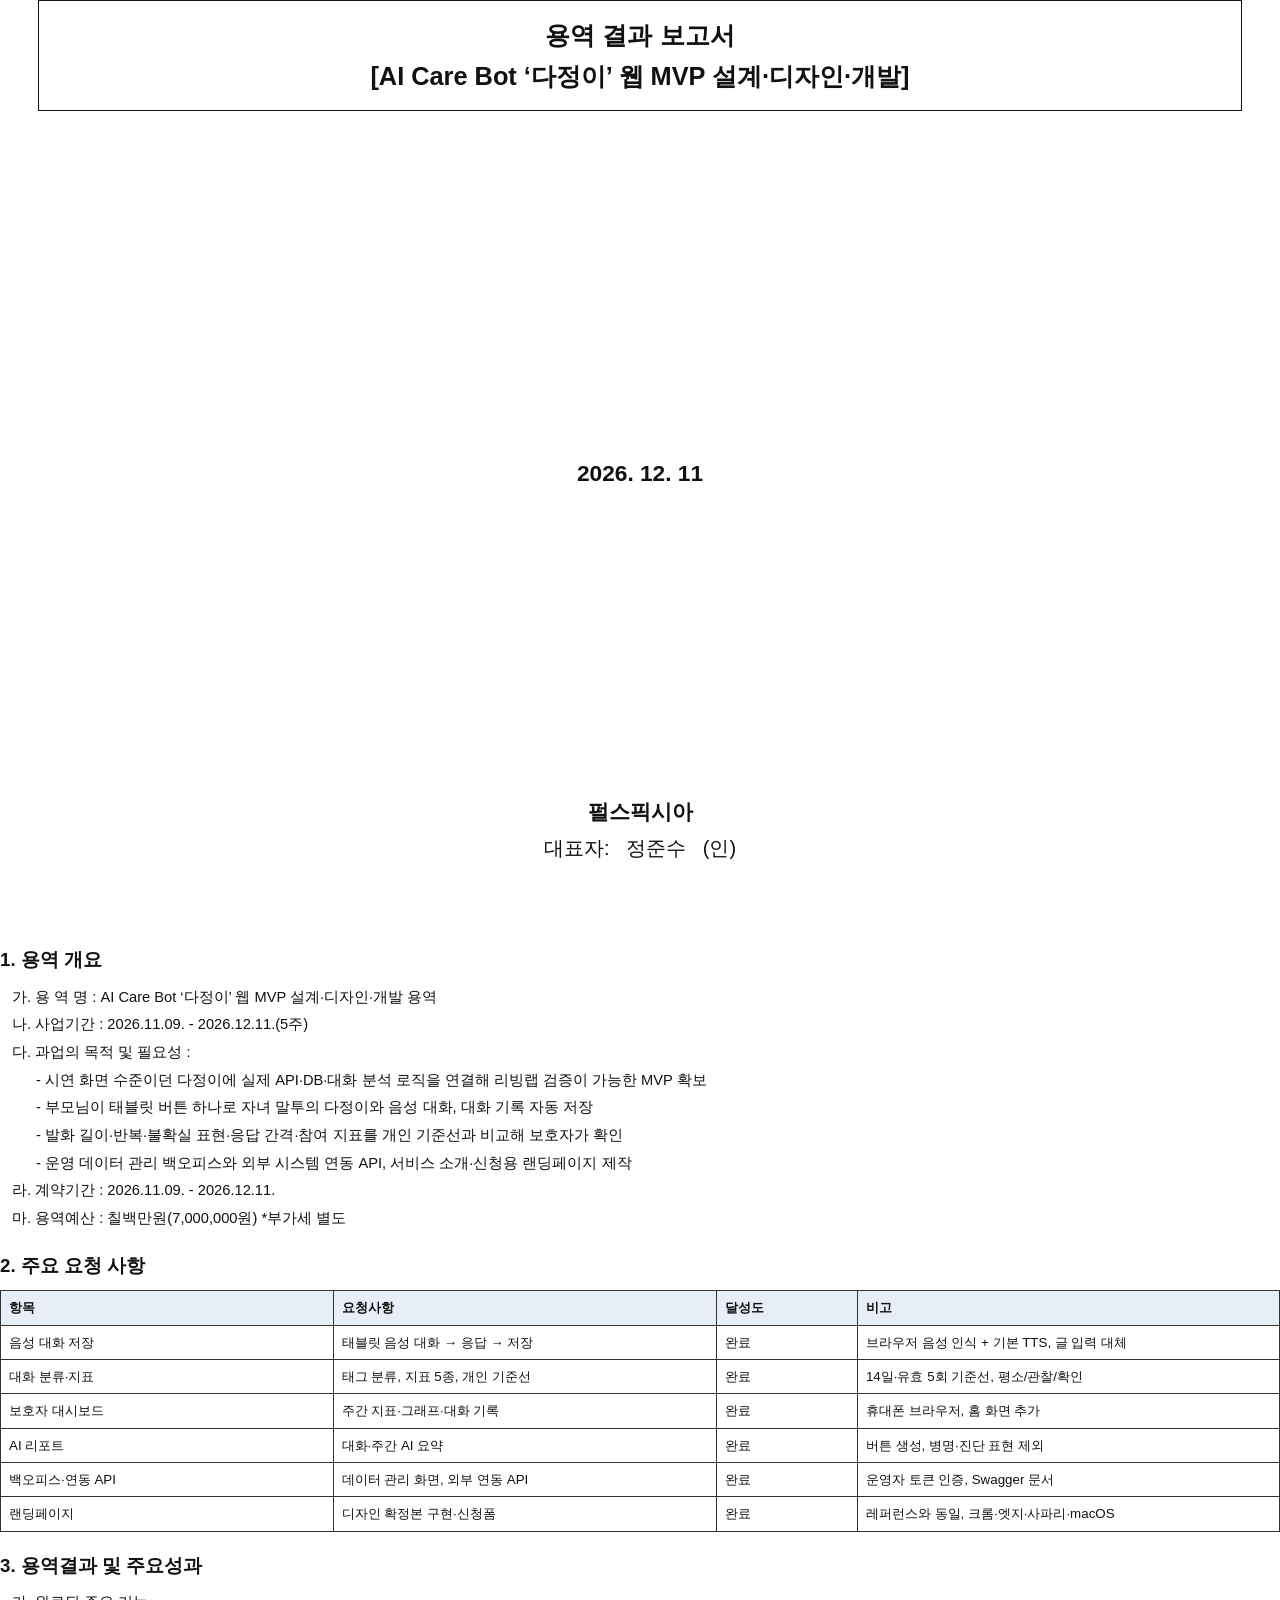
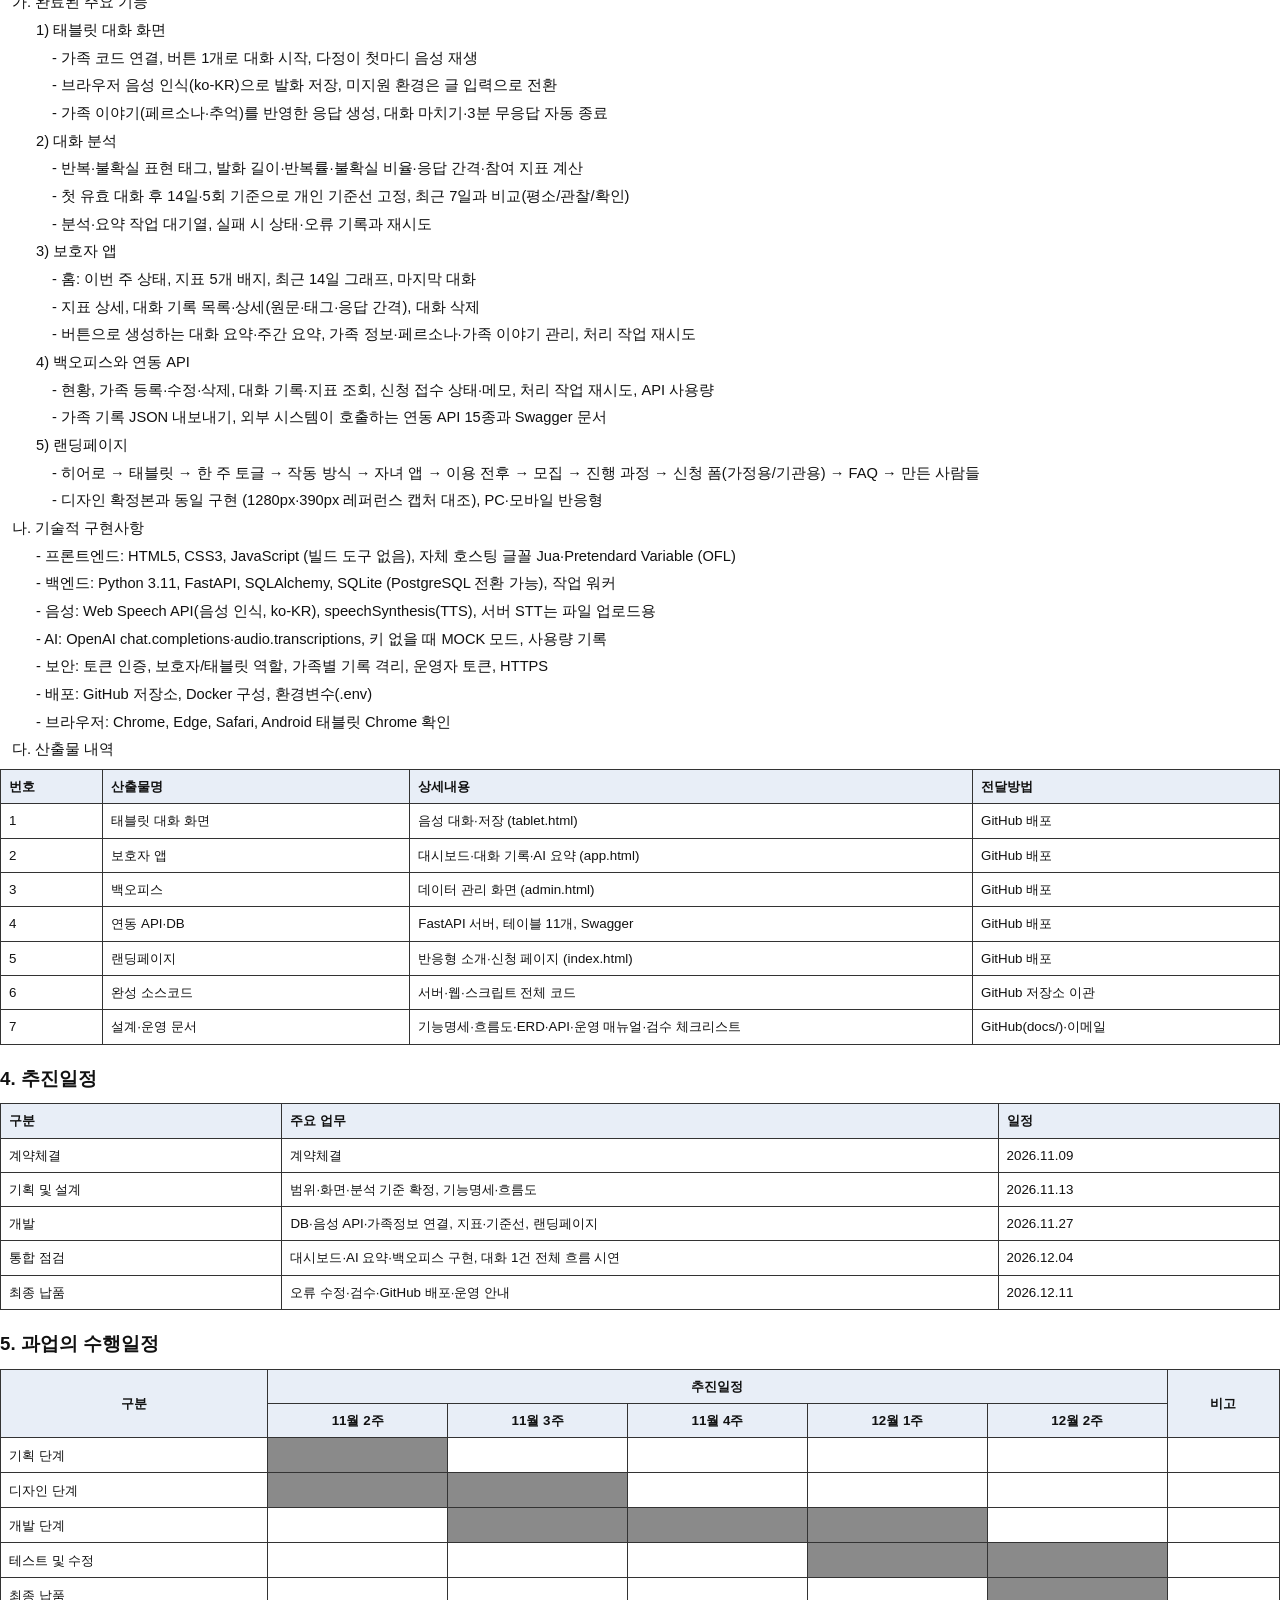
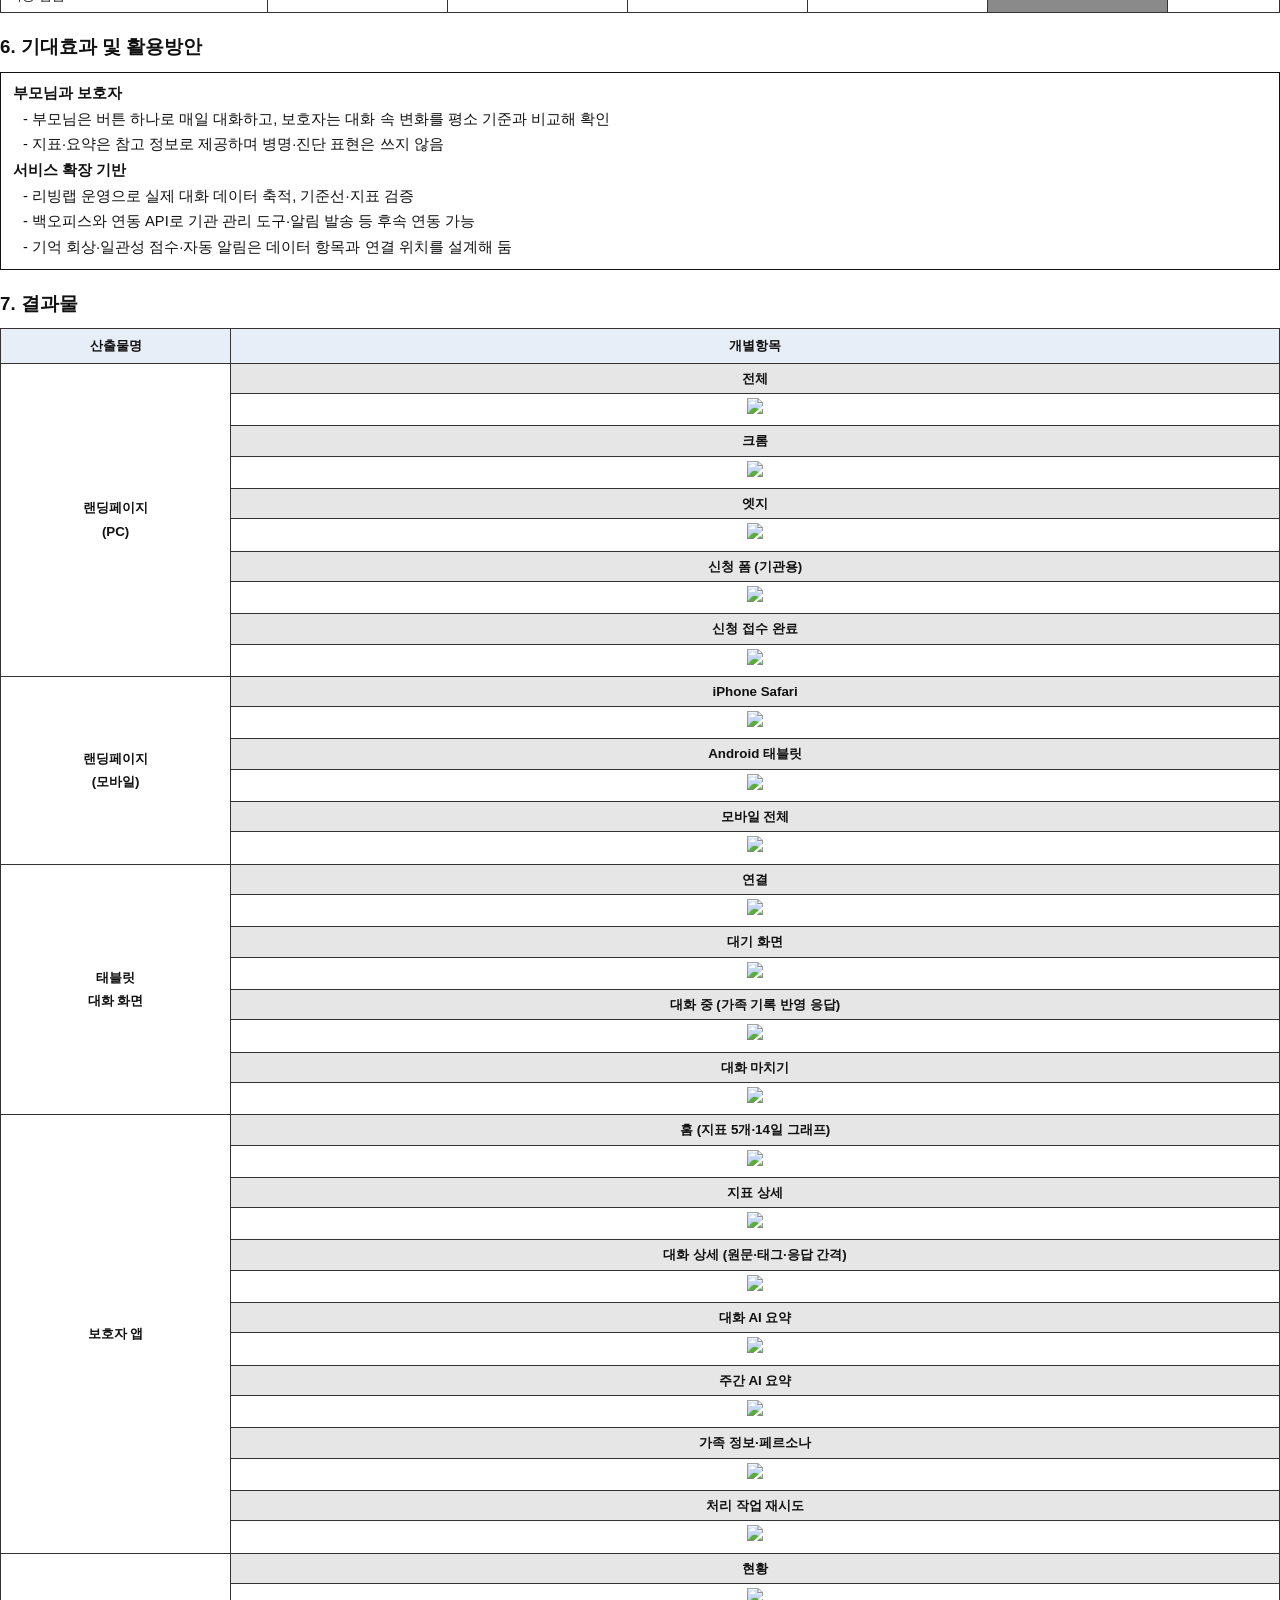
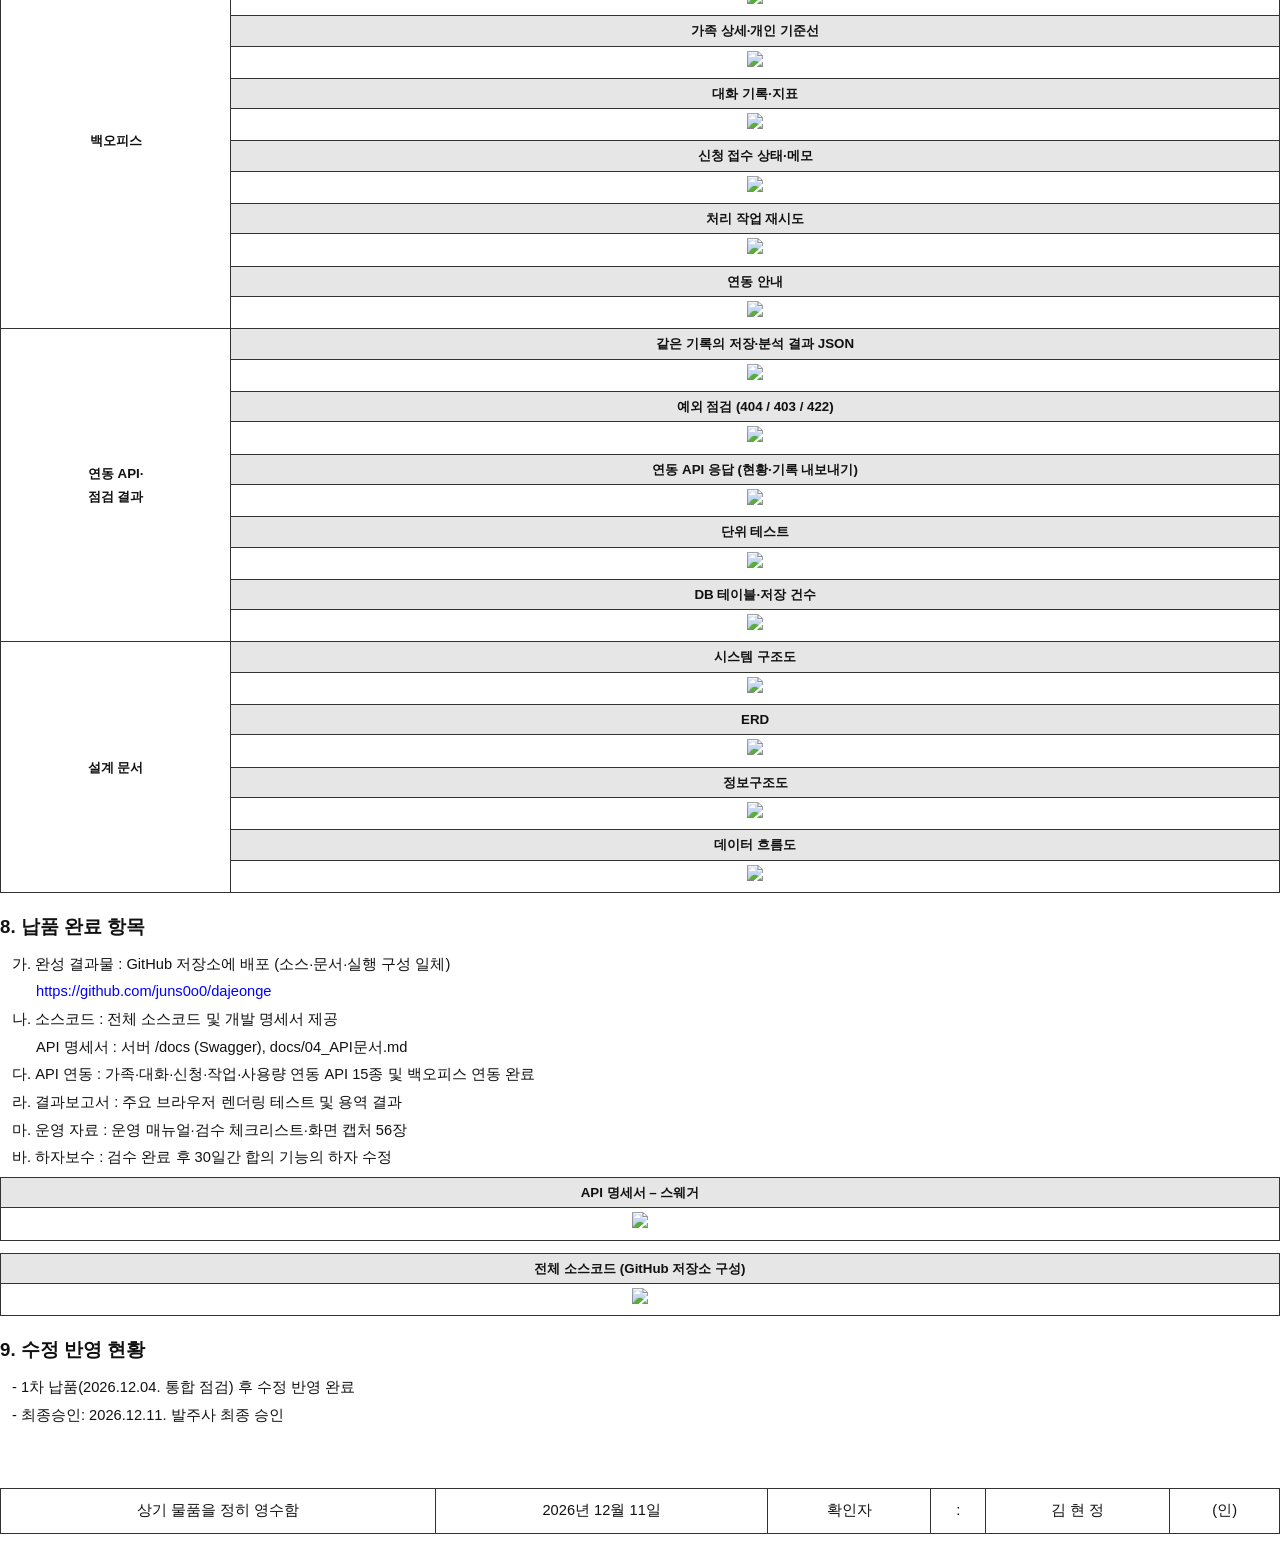
==== docs/결과보고서/다정이_MVP_용역결과보고서.html @ 266b87a5 "최종본" ====
<!doctype html><html lang="ko"><head><meta charset="utf-8"><title>용역 결과 보고서</title><style>
@font-face{font-family:"Gothic A1";font-weight:400;src:url(file:///home/user/brandnaut-ai-seminar-dashboard/dajeong-mvp/web/assets/fonts/gothic-a1-korean-400-normal.woff2)}@font-face{font-family:"Gothic A1";font-weight:700;src:url(file:///home/user/brandnaut-ai-seminar-dashboard/dajeong-mvp/web/assets/fonts/gothic-a1-korean-700-normal.woff2)}
@page{size:A4;margin:22mm 20mm 18mm} body{font-family:"Gothic A1","Malgun Gothic",sans-serif;font-size:11pt;line-height:1.75;color:#111;margin:0}
.cover{height:245mm;position:relative;text-align:center} .cover .box{border:1px solid #111;padding:14px 20px;font-size:19pt;font-weight:700;line-height:1.6;margin:0 10mm}
.cover .date{position:absolute;top:120mm;left:0;right:0;font-size:17pt;font-weight:700} .cover .co{position:absolute;top:210mm;left:0;right:0;font-size:15pt} .cover .co b{display:block;font-size:16pt}
h2{font-size:14pt;margin:18px 0 8px;page-break-after:avoid} .pb{page-break-before:always} p{margin:2px 0 2px 12px} p.sub{margin-left:36px} p.sub2{margin-left:52px}
table{border-collapse:collapse;width:100%;margin:6px 0 12px;font-size:10pt;page-break-inside:auto} th,td{border:1px solid #333;padding:5px 8px;vertical-align:middle} th{background:#E8EEF7;font-weight:700;text-align:left}
table.g td{text-align:center;height:24px} table.g td.on{background:#8a8a8a} table.g th{text-align:center}
.box{border:1px solid #111;padding:8px 12px;margin:6px 0 12px} .box b{display:block} .box div{margin-left:10px}
table.r tr{page-break-inside:avoid} table.r td{padding:0} table.r td.n{text-align:center;font-weight:700;width:18%;padding:6px} table.r td.l{background:#E6E6E6;text-align:center;font-weight:700;padding:3px} table.r td.i{text-align:center;padding:4px} table.r img{max-width:100%;max-height:225mm;display:inline-block}
table.s td{text-align:center;height:34px;font-size:11pt} a{color:#00f}
</style></head><body><div class="cover"><div class="box">용역 결과 보고서<br>[AI Care Bot ‘다정이’ 웹 MVP 설계·디자인·개발]</div><div class="date">2026. 12. 11</div><div class="co"><b>펄스픽시아</b>대표자: &nbsp; 정준수 &nbsp; (인)</div></div><h2 class="pb">1. 용역 개요</h2><p>가. 용 역 명 : AI Care Bot ‘다정이’ 웹 MVP 설계·디자인·개발 용역</p><p>나. 사업기간 : 2026.11.09. - 2026.12.11.(5주)</p><p>다. 과업의 목적 및 필요성 :</p><p class="sub">- 시연 화면 수준이던 다정이에 실제 API·DB·대화 분석 로직을 연결해 리빙랩 검증이 가능한 MVP 확보</p><p class="sub">- 부모님이 태블릿 버튼 하나로 자녀 말투의 다정이와 음성 대화, 대화 기록 자동 저장</p><p class="sub">- 발화 길이·반복·불확실 표현·응답 간격·참여 지표를 개인 기준선과 비교해 보호자가 확인</p><p class="sub">- 운영 데이터 관리 백오피스와 외부 시스템 연동 API, 서비스 소개·신청용 랜딩페이지 제작</p><p>라. 계약기간 : 2026.11.09. - 2026.12.11.</p><p>마. 용역예산 : 칠백만원(7,000,000원) *부가세 별도</p><h2>2. 주요 요청 사항</h2><table class="t"><col style="width:26%"><col style="width:30%"><col style="width:11%"><col style="width:33%"><tr><th>항목</th><th>요청사항</th><th>달성도</th><th>비고</th></tr><tr><td>음성 대화 저장</td><td>태블릿 음성 대화 → 응답 → 저장</td><td>완료</td><td>브라우저 음성 인식 + 기본 TTS, 글 입력 대체</td></tr><tr><td>대화 분류·지표</td><td>태그 분류, 지표 5종, 개인 기준선</td><td>완료</td><td>14일·유효 5회 기준선, 평소/관찰/확인</td></tr><tr><td>보호자 대시보드</td><td>주간 지표·그래프·대화 기록</td><td>완료</td><td>휴대폰 브라우저, 홈 화면 추가</td></tr><tr><td>AI 리포트</td><td>대화·주간 AI 요약</td><td>완료</td><td>버튼 생성, 병명·진단 표현 제외</td></tr><tr><td>백오피스·연동 API</td><td>데이터 관리 화면, 외부 연동 API</td><td>완료</td><td>운영자 토큰 인증, Swagger 문서</td></tr><tr><td>랜딩페이지</td><td>디자인 확정본 구현·신청폼</td><td>완료</td><td>레퍼런스와 동일, 크롬·엣지·사파리·macOS</td></tr></table><h2 class="pb">3. 용역결과 및 주요성과</h2><p>가. 완료된 주요 기능</p><p class="sub">1) 태블릿 대화 화면</p><p class="sub2">- 가족 코드 연결, 버튼 1개로 대화 시작, 다정이 첫마디 음성 재생</p><p class="sub2">- 브라우저 음성 인식(ko-KR)으로 발화 저장, 미지원 환경은 글 입력으로 전환</p><p class="sub2">- 가족 이야기(페르소나·추억)를 반영한 응답 생성, 대화 마치기·3분 무응답 자동 종료</p><p class="sub">2) 대화 분석</p><p class="sub2">- 반복·불확실 표현 태그, 발화 길이·반복률·불확실 비율·응답 간격·참여 지표 계산</p><p class="sub2">- 첫 유효 대화 후 14일·5회 기준으로 개인 기준선 고정, 최근 7일과 비교(평소/관찰/확인)</p><p class="sub2">- 분석·요약 작업 대기열, 실패 시 상태·오류 기록과 재시도</p><p class="sub">3) 보호자 앱</p><p class="sub2">- 홈: 이번 주 상태, 지표 5개 배지, 최근 14일 그래프, 마지막 대화</p><p class="sub2">- 지표 상세, 대화 기록 목록·상세(원문·태그·응답 간격), 대화 삭제</p><p class="sub2">- 버튼으로 생성하는 대화 요약·주간 요약, 가족 정보·페르소나·가족 이야기 관리, 처리 작업 재시도</p><p class="sub">4) 백오피스와 연동 API</p><p class="sub2">- 현황, 가족 등록·수정·삭제, 대화 기록·지표 조회, 신청 접수 상태·메모, 처리 작업 재시도, API 사용량</p><p class="sub2">- 가족 기록 JSON 내보내기, 외부 시스템이 호출하는 연동 API 15종과 Swagger 문서</p><p class="sub">5) 랜딩페이지</p><p class="sub2">- 히어로 → 태블릿 → 한 주 토글 → 작동 방식 → 자녀 앱 → 이용 전후 → 모집 → 진행 과정 → 신청 폼(가정용/기관용) → FAQ → 만든 사람들</p><p class="sub2">- 디자인 확정본과 동일 구현 (1280px·390px 레퍼런스 캡처 대조), PC·모바일 반응형</p><p>나. 기술적 구현사항</p><p class="sub">- 프론트엔드: HTML5, CSS3, JavaScript (빌드 도구 없음), 자체 호스팅 글꼴 Jua·Pretendard Variable (OFL)</p><p class="sub">- 백엔드: Python 3.11, FastAPI, SQLAlchemy, SQLite (PostgreSQL 전환 가능), 작업 워커</p><p class="sub">- 음성: Web Speech API(음성 인식, ko-KR), speechSynthesis(TTS), 서버 STT는 파일 업로드용</p><p class="sub">- AI: OpenAI chat.completions·audio.transcriptions, 키 없을 때 MOCK 모드, 사용량 기록</p><p class="sub">- 보안: 토큰 인증, 보호자/태블릿 역할, 가족별 기록 격리, 운영자 토큰, HTTPS</p><p class="sub">- 배포: GitHub 저장소, Docker 구성, 환경변수(.env)</p><p class="sub">- 브라우저: Chrome, Edge, Safari, Android 태블릿 Chrome 확인</p><p>다. 산출물 내역</p><table class="t"><col style="width:8%"><col style="width:24%"><col style="width:44%"><col style="width:24%"><tr><th>번호</th><th>산출물명</th><th>상세내용</th><th>전달방법</th></tr><tr><td>1</td><td>태블릿 대화 화면</td><td>음성 대화·저장 (tablet.html)</td><td>GitHub 배포</td></tr><tr><td>2</td><td>보호자 앱</td><td>대시보드·대화 기록·AI 요약 (app.html)</td><td>GitHub 배포</td></tr><tr><td>3</td><td>백오피스</td><td>데이터 관리 화면 (admin.html)</td><td>GitHub 배포</td></tr><tr><td>4</td><td>연동 API·DB</td><td>FastAPI 서버, 테이블 11개, Swagger</td><td>GitHub 배포</td></tr><tr><td>5</td><td>랜딩페이지</td><td>반응형 소개·신청 페이지 (index.html)</td><td>GitHub 배포</td></tr><tr><td>6</td><td>완성 소스코드</td><td>서버·웹·스크립트 전체 코드</td><td>GitHub 저장소 이관</td></tr><tr><td>7</td><td>설계·운영 문서</td><td>기능명세·흐름도·ERD·API·운영 매뉴얼·검수 체크리스트</td><td>GitHub(docs/)·이메일</td></tr></table><h2 class="pb">4. 추진일정</h2><table class="t"><col style="width:22%"><col style="width:56%"><col style="width:22%"><tr><th>구분</th><th>주요 업무</th><th>일정</th></tr><tr><td>계약체결</td><td>계약체결</td><td>2026.11.09</td></tr><tr><td>기획 및 설계</td><td>범위·화면·분석 기준 확정, 기능명세·흐름도</td><td>2026.11.13</td></tr><tr><td>개발</td><td>DB·음성 API·가족정보 연결, 지표·기준선, 랜딩페이지</td><td>2026.11.27</td></tr><tr><td>통합 점검</td><td>대시보드·AI 요약·백오피스 구현, 대화 1건 전체 흐름 시연</td><td>2026.12.04</td></tr><tr><td>최종 납품</td><td>오류 수정·검수·GitHub 배포·운영 안내</td><td>2026.12.11</td></tr></table><h2>5. 과업의 수행일정</h2><table class="g"><tr><th rowspan="2">구분</th><th colspan="5">추진일정</th><th rowspan="2">비고</th></tr><tr><th>11월 2주</th><th>11월 3주</th><th>11월 4주</th><th>12월 1주</th><th>12월 2주</th></tr><tr><td style='text-align:left'>기획 단계</td><td class="on"></td><td class=""></td><td class=""></td><td class=""></td><td class=""></td><td></td></tr><tr><td style='text-align:left'>디자인 단계</td><td class="on"></td><td class="on"></td><td class=""></td><td class=""></td><td class=""></td><td></td></tr><tr><td style='text-align:left'>개발 단계</td><td class=""></td><td class="on"></td><td class="on"></td><td class="on"></td><td class=""></td><td></td></tr><tr><td style='text-align:left'>테스트 및 수정</td><td class=""></td><td class=""></td><td class=""></td><td class="on"></td><td class="on"></td><td></td></tr><tr><td style='text-align:left'>최종 납품</td><td class=""></td><td class=""></td><td class=""></td><td class=""></td><td class="on"></td><td></td></tr></table><h2>6. 기대효과 및 활용방안</h2><div class="box"><b>부모님과 보호자</b><div>- 부모님은 버튼 하나로 매일 대화하고, 보호자는 대화 속 변화를 평소 기준과 비교해 확인</div><div>- 지표·요약은 참고 정보로 제공하며 병명·진단 표현은 쓰지 않음</div><b>서비스 확장 기반</b><div>- 리빙랩 운영으로 실제 대화 데이터 축적, 기준선·지표 검증</div><div>- 백오피스와 연동 API로 기관 관리 도구·알림 발송 등 후속 연동 가능</div><div>- 기억 회상·일관성 점수·자동 알림은 데이터 항목과 연결 위치를 설계해 둠</div></div><h2 class="pb">7. 결과물</h2><table class="r"><tr><th style="text-align:center;width:18%">산출물명</th><th style="text-align:center">개별항목</th></tr><tr><td class="n" rowspan="10">랜딩페이지<br>(PC)</td><td class="l">전체</td></tr><tr><td class="i"><img src="file:///home/user/brandnaut-ai-seminar-dashboard/dajeong-mvp/docs/captures/%EA%B2%B0%EA%B3%BC%EB%B3%B4%EA%B3%A0%EC%84%9C%EC%9A%A9/A01_%EB%9E%9C%EB%94%A9_PC_%EC%A0%84%EC%B2%B4.png"></td></tr><tr><td class="l">크롬</td></tr><tr><td class="i"><img src="file:///home/user/brandnaut-ai-seminar-dashboard/dajeong-mvp/docs/captures/%EA%B2%B0%EA%B3%BC%EB%B3%B4%EA%B3%A0%EC%84%9C%EC%9A%A9/F01_%EB%B8%8C%EB%9D%BC%EC%9A%B0%EC%A0%80_Chrome_PC_%EB%9E%9C%EB%94%A9.png"></td></tr><tr><td class="l">엣지</td></tr><tr><td class="i"><img src="file:///home/user/brandnaut-ai-seminar-dashboard/dajeong-mvp/docs/captures/%EA%B2%B0%EA%B3%BC%EB%B3%B4%EA%B3%A0%EC%84%9C%EC%9A%A9/F02_%EB%B8%8C%EB%9D%BC%EC%9A%B0%EC%A0%80_Edge_PC_%EB%9E%9C%EB%94%A9.png"></td></tr><tr><td class="l">신청 폼 (기관용)</td></tr><tr><td class="i"><img src="file:///home/user/brandnaut-ai-seminar-dashboard/dajeong-mvp/docs/captures/%EA%B2%B0%EA%B3%BC%EB%B3%B4%EA%B3%A0%EC%84%9C%EC%9A%A9/A05_%EB%9E%9C%EB%94%A9_%EC%8B%A0%EC%B2%AD%ED%8F%BC_%EA%B8%B0%EA%B4%80%EC%9A%A9.png"></td></tr><tr><td class="l">신청 접수 완료</td></tr><tr><td class="i"><img src="file:///home/user/brandnaut-ai-seminar-dashboard/dajeong-mvp/docs/captures/%EA%B2%B0%EA%B3%BC%EB%B3%B4%EA%B3%A0%EC%84%9C%EC%9A%A9/A06_%EB%9E%9C%EB%94%A9_%EC%8B%A0%EC%B2%AD_%EC%A0%91%EC%88%98%EC%99%84%EB%A3%8C.png"></td></tr><tr><td class="n" rowspan="6">랜딩페이지<br>(모바일)</td><td class="l">iPhone Safari</td></tr><tr><td class="i"><img src="file:///home/user/brandnaut-ai-seminar-dashboard/dajeong-mvp/docs/captures/%EA%B2%B0%EA%B3%BC%EB%B3%B4%EA%B3%A0%EC%84%9C%EC%9A%A9/F03_%EB%B8%8C%EB%9D%BC%EC%9A%B0%EC%A0%80_iPhone_Safari_%EB%9E%9C%EB%94%A9.png"></td></tr><tr><td class="l">Android 태블릿</td></tr><tr><td class="i"><img src="file:///home/user/brandnaut-ai-seminar-dashboard/dajeong-mvp/docs/captures/%EA%B2%B0%EA%B3%BC%EB%B3%B4%EA%B3%A0%EC%84%9C%EC%9A%A9/F04_%EB%B8%8C%EB%9D%BC%EC%9A%B0%EC%A0%80_Android_%ED%83%9C%EB%B8%94%EB%A6%BF_%EB%9E%9C%EB%94%A9.png"></td></tr><tr><td class="l">모바일 전체</td></tr><tr><td class="i"><img src="file:///home/user/brandnaut-ai-seminar-dashboard/dajeong-mvp/docs/captures/%EA%B2%B0%EA%B3%BC%EB%B3%B4%EA%B3%A0%EC%84%9C%EC%9A%A9/A07_%EB%9E%9C%EB%94%A9_%EB%AA%A8%EB%B0%94%EC%9D%BC_%EC%A0%84%EC%B2%B4.png"></td></tr><tr><td class="n" rowspan="8">태블릿<br>대화 화면</td><td class="l">연결</td></tr><tr><td class="i"><img src="file:///home/user/brandnaut-ai-seminar-dashboard/dajeong-mvp/docs/captures/%EA%B2%B0%EA%B3%BC%EB%B3%B4%EA%B3%A0%EC%84%9C%EC%9A%A9/B01_%ED%83%9C%EB%B8%94%EB%A6%BF_%EC%97%B0%EA%B2%B0%ED%99%94%EB%A9%B4.png"></td></tr><tr><td class="l">대기 화면</td></tr><tr><td class="i"><img src="file:///home/user/brandnaut-ai-seminar-dashboard/dajeong-mvp/docs/captures/%EA%B2%B0%EA%B3%BC%EB%B3%B4%EA%B3%A0%EC%84%9C%EC%9A%A9/B03_%ED%83%9C%EB%B8%94%EB%A6%BF_%EB%8C%80%EA%B8%B0%ED%99%94%EB%A9%B4.png"></td></tr><tr><td class="l">대화 중 (가족 기록 반영 응답)</td></tr><tr><td class="i"><img src="file:///home/user/brandnaut-ai-seminar-dashboard/dajeong-mvp/docs/captures/%EA%B2%B0%EA%B3%BC%EB%B3%B4%EA%B3%A0%EC%84%9C%EC%9A%A9/B06_%ED%83%9C%EB%B8%94%EB%A6%BF_%EB%8C%80%ED%99%94%EC%A4%91_%EC%9D%91%EB%8B%B5.png"></td></tr><tr><td class="l">대화 마치기</td></tr><tr><td class="i"><img src="file:///home/user/brandnaut-ai-seminar-dashboard/dajeong-mvp/docs/captures/%EA%B2%B0%EA%B3%BC%EB%B3%B4%EA%B3%A0%EC%84%9C%EC%9A%A9/B07_%ED%83%9C%EB%B8%94%EB%A6%BF_%EB%8C%80%ED%99%94%EB%A7%88%EC%B9%98%EA%B8%B0.png"></td></tr><tr><td class="n" rowspan="14">보호자 앱</td><td class="l">홈 (지표 5개·14일 그래프)</td></tr><tr><td class="i"><img src="file:///home/user/brandnaut-ai-seminar-dashboard/dajeong-mvp/docs/captures/%EA%B2%B0%EA%B3%BC%EB%B3%B4%EA%B3%A0%EC%84%9C%EC%9A%A9/C02_%EB%B3%B4%ED%98%B8%EC%9E%90_%ED%99%88_%EB%8C%80%EC%8B%9C%EB%B3%B4%EB%93%9C.png"></td></tr><tr><td class="l">지표 상세</td></tr><tr><td class="i"><img src="file:///home/user/brandnaut-ai-seminar-dashboard/dajeong-mvp/docs/captures/%EA%B2%B0%EA%B3%BC%EB%B3%B4%EA%B3%A0%EC%84%9C%EC%9A%A9/C03_%EB%B3%B4%ED%98%B8%EC%9E%90_%EC%A7%80%ED%91%9C%EC%83%81%EC%84%B8_%EC%9D%91%EB%8B%B5%EA%B0%84%EA%B2%A9.png"></td></tr><tr><td class="l">대화 상세 (원문·태그·응답 간격)</td></tr><tr><td class="i"><img src="file:///home/user/brandnaut-ai-seminar-dashboard/dajeong-mvp/docs/captures/%EA%B2%B0%EA%B3%BC%EB%B3%B4%EA%B3%A0%EC%84%9C%EC%9A%A9/C05_%EB%B3%B4%ED%98%B8%EC%9E%90_%EB%8C%80%ED%99%9429_%EC%83%81%EC%84%B8_%ED%83%9C%EA%B7%B8.png"></td></tr><tr><td class="l">대화 AI 요약</td></tr><tr><td class="i"><img src="file:///home/user/brandnaut-ai-seminar-dashboard/dajeong-mvp/docs/captures/%EA%B2%B0%EA%B3%BC%EB%B3%B4%EA%B3%A0%EC%84%9C%EC%9A%A9/C06_%EB%B3%B4%ED%98%B8%EC%9E%90_%EB%8C%80%ED%99%9429_AI%EC%9A%94%EC%95%BD.png"></td></tr><tr><td class="l">주간 AI 요약</td></tr><tr><td class="i"><img src="file:///home/user/brandnaut-ai-seminar-dashboard/dajeong-mvp/docs/captures/%EA%B2%B0%EA%B3%BC%EB%B3%B4%EA%B3%A0%EC%84%9C%EC%9A%A9/C07_%EB%B3%B4%ED%98%B8%EC%9E%90_%EC%A3%BC%EA%B0%84AI%EC%9A%94%EC%95%BD.png"></td></tr><tr><td class="l">가족 정보·페르소나</td></tr><tr><td class="i"><img src="file:///home/user/brandnaut-ai-seminar-dashboard/dajeong-mvp/docs/captures/%EA%B2%B0%EA%B3%BC%EB%B3%B4%EA%B3%A0%EC%84%9C%EC%9A%A9/C08_%EB%B3%B4%ED%98%B8%EC%9E%90_%EA%B0%80%EC%A1%B1%EC%A0%95%EB%B3%B4_%ED%8E%98%EB%A5%B4%EC%86%8C%EB%82%98.png"></td></tr><tr><td class="l">처리 작업 재시도</td></tr><tr><td class="i"><img src="file:///home/user/brandnaut-ai-seminar-dashboard/dajeong-mvp/docs/captures/%EA%B2%B0%EA%B3%BC%EB%B3%B4%EA%B3%A0%EC%84%9C%EC%9A%A9/C11_%EB%B3%B4%ED%98%B8%EC%9E%90_%EC%84%A4%EC%A0%95_%EC%8B%A4%ED%8C%A8%EC%9E%91%EC%97%85_%EC%9E%AC%EC%8B%9C%EB%8F%84.png"></td></tr><tr><td class="n" rowspan="12">백오피스</td><td class="l">현황</td></tr><tr><td class="i"><img src="file:///home/user/brandnaut-ai-seminar-dashboard/dajeong-mvp/docs/captures/%EA%B2%B0%EA%B3%BC%EB%B3%B4%EA%B3%A0%EC%84%9C%EC%9A%A9/G03_%EB%B0%B1%EC%98%A4%ED%94%BC%EC%8A%A4_%ED%98%84%ED%99%A9.png"></td></tr><tr><td class="l">가족 상세·개인 기준선</td></tr><tr><td class="i"><img src="file:///home/user/brandnaut-ai-seminar-dashboard/dajeong-mvp/docs/captures/%EA%B2%B0%EA%B3%BC%EB%B3%B4%EA%B3%A0%EC%84%9C%EC%9A%A9/G05_%EB%B0%B1%EC%98%A4%ED%94%BC%EC%8A%A4_%EA%B0%80%EC%A1%B1%EC%83%81%EC%84%B8_%EA%B8%B0%EC%A4%80%EC%84%A0.png"></td></tr><tr><td class="l">대화 기록·지표</td></tr><tr><td class="i"><img src="file:///home/user/brandnaut-ai-seminar-dashboard/dajeong-mvp/docs/captures/%EA%B2%B0%EA%B3%BC%EB%B3%B4%EA%B3%A0%EC%84%9C%EC%9A%A9/G06_%EB%B0%B1%EC%98%A4%ED%94%BC%EC%8A%A4_%EB%8C%80%ED%99%94%EA%B8%B0%EB%A1%9D_%EC%A0%84%EC%B2%B4.png"></td></tr><tr><td class="l">신청 접수 상태·메모</td></tr><tr><td class="i"><img src="file:///home/user/brandnaut-ai-seminar-dashboard/dajeong-mvp/docs/captures/%EA%B2%B0%EA%B3%BC%EB%B3%B4%EA%B3%A0%EC%84%9C%EC%9A%A9/G08_%EB%B0%B1%EC%98%A4%ED%94%BC%EC%8A%A4_%EC%8B%A0%EC%B2%AD%EC%A0%91%EC%88%98_%EC%83%81%ED%83%9C%EB%A9%94%EB%AA%A8.png"></td></tr><tr><td class="l">처리 작업 재시도</td></tr><tr><td class="i"><img src="file:///home/user/brandnaut-ai-seminar-dashboard/dajeong-mvp/docs/captures/%EA%B2%B0%EA%B3%BC%EB%B3%B4%EA%B3%A0%EC%84%9C%EC%9A%A9/G09_%EB%B0%B1%EC%98%A4%ED%94%BC%EC%8A%A4_%EC%B2%98%EB%A6%AC%EC%9E%91%EC%97%85_%EC%8B%A4%ED%8C%A8%EC%9E%AC%EC%8B%9C%EB%8F%84.png"></td></tr><tr><td class="l">연동 안내</td></tr><tr><td class="i"><img src="file:///home/user/brandnaut-ai-seminar-dashboard/dajeong-mvp/docs/captures/%EA%B2%B0%EA%B3%BC%EB%B3%B4%EA%B3%A0%EC%84%9C%EC%9A%A9/G11_%EB%B0%B1%EC%98%A4%ED%94%BC%EC%8A%A4_%EC%97%B0%EB%8F%99%EC%95%88%EB%82%B4.png"></td></tr><tr><td class="n" rowspan="10">연동 API·<br>점검 결과</td><td class="l">같은 기록의 저장·분석 결과 JSON</td></tr><tr><td class="i"><img src="file:///home/user/brandnaut-ai-seminar-dashboard/dajeong-mvp/docs/captures/%EA%B2%B0%EA%B3%BC%EB%B3%B4%EA%B3%A0%EC%84%9C%EC%9A%A9/D01_API_%EB%8C%80%ED%99%9429_%EC%A0%80%EC%9E%A5%EB%B6%84%EC%84%9D%EA%B2%B0%EA%B3%BC.png"></td></tr><tr><td class="l">예외 점검 (404 / 403 / 422)</td></tr><tr><td class="i"><img src="file:///home/user/brandnaut-ai-seminar-dashboard/dajeong-mvp/docs/captures/%EA%B2%B0%EA%B3%BC%EB%B3%B4%EA%B3%A0%EC%84%9C%EC%9A%A9/D03_API_%EC%98%88%EC%99%B8%EC%A0%90%EA%B2%80.png"></td></tr><tr><td class="l">연동 API 응답 (현황·기록 내보내기)</td></tr><tr><td class="i"><img src="file:///home/user/brandnaut-ai-seminar-dashboard/dajeong-mvp/docs/captures/%EA%B2%B0%EA%B3%BC%EB%B3%B4%EA%B3%A0%EC%84%9C%EC%9A%A9/E03_%EC%97%B0%EB%8F%99API_%ED%98%84%ED%99%A9_%EA%B8%B0%EB%A1%9D%EB%82%B4%EB%B3%B4%EB%82%B4%EA%B8%B0.png"></td></tr><tr><td class="l">단위 테스트</td></tr><tr><td class="i"><img src="file:///home/user/brandnaut-ai-seminar-dashboard/dajeong-mvp/docs/captures/%EA%B2%B0%EA%B3%BC%EB%B3%B4%EA%B3%A0%EC%84%9C%EC%9A%A9/E01_%EB%8B%A8%EC%9C%84%ED%85%8C%EC%8A%A4%ED%8A%B8_%EA%B2%B0%EA%B3%BC.png"></td></tr><tr><td class="l">DB 테이블·저장 건수</td></tr><tr><td class="i"><img src="file:///home/user/brandnaut-ai-seminar-dashboard/dajeong-mvp/docs/captures/%EA%B2%B0%EA%B3%BC%EB%B3%B4%EA%B3%A0%EC%84%9C%EC%9A%A9/E02_DB_%ED%85%8C%EC%9D%B4%EB%B8%94_%EC%A0%80%EC%9E%A5%EA%B1%B4%EC%88%98.png"></td></tr><tr><td class="n" rowspan="8">설계 문서</td><td class="l">시스템 구조도</td></tr><tr><td class="i"><img src="file:///home/user/brandnaut-ai-seminar-dashboard/dajeong-mvp/docs/diagrams/01_%EC%8B%9C%EC%8A%A4%ED%85%9C%EA%B5%AC%EC%A1%B0%EB%8F%84.png"></td></tr><tr><td class="l">ERD</td></tr><tr><td class="i"><img src="file:///home/user/brandnaut-ai-seminar-dashboard/dajeong-mvp/docs/diagrams/02_ERD.png"></td></tr><tr><td class="l">정보구조도</td></tr><tr><td class="i"><img src="file:///home/user/brandnaut-ai-seminar-dashboard/dajeong-mvp/docs/diagrams/03_%EC%A0%95%EB%B3%B4%EA%B5%AC%EC%A1%B0%EB%8F%84.png"></td></tr><tr><td class="l">데이터 흐름도</td></tr><tr><td class="i"><img src="file:///home/user/brandnaut-ai-seminar-dashboard/dajeong-mvp/docs/diagrams/05_%EB%8D%B0%EC%9D%B4%ED%84%B0%ED%9D%90%EB%A6%84%EB%8F%84.png"></td></tr></table><h2 class="pb">8. 납품 완료 항목</h2><p>가. 완성 결과물 : GitHub 저장소에 배포 (소스·문서·실행 구성 일체)</p><p class="sub"><a>https://github.com/juns0o0/dajeonge</a></p><p>나. 소스코드 : 전체 소스코드 및 개발 명세서 제공</p><p class="sub">API 명세서 : 서버 /docs (Swagger), docs/04_API문서.md</p><p>다. API 연동 : 가족·대화·신청·작업·사용량 연동 API 15종 및 백오피스 연동 완료</p><p>라. 결과보고서 : 주요 브라우저 렌더링 테스트 및 용역 결과</p><p>마. 운영 자료 : 운영 매뉴얼·검수 체크리스트·화면 캡처 56장</p><p>바. 하자보수 : 검수 완료 후 30일간 합의 기능의 하자 수정</p><table class="r"><tr><td class="l">API 명세서 – 스웨거</td></tr><tr><td class="i"><img src="file:///home/user/brandnaut-ai-seminar-dashboard/dajeong-mvp/docs/captures/%EA%B2%B0%EA%B3%BC%EB%B3%B4%EA%B3%A0%EC%84%9C%EC%9A%A9/D04_API_Swagger%EB%AC%B8%EC%84%9C.png" style="max-height:120mm"></td></tr></table><table class="r"><tr><td class="l">전체 소스코드 (GitHub 저장소 구성)</td></tr><tr><td class="i"><img src="file:///home/user/brandnaut-ai-seminar-dashboard/dajeong-mvp/docs/captures/%EA%B2%B0%EA%B3%BC%EB%B3%B4%EA%B3%A0%EC%84%9C%EC%9A%A9/E05_%EC%86%8C%EC%8A%A4%EC%BD%94%EB%93%9C_%EA%B5%AC%EC%84%B1.png" style="max-height:120mm"></td></tr></table><h2>9. 수정 반영 현황</h2><p>- 1차 납품(2026.12.04. 통합 점검) 후 수정 반영 완료</p><p>- 최종승인: 2026.12.11. 발주사 최종 승인</p><br><br><table class="s"><tr><td style="width:34%">상기 물품을 정히 영수함</td><td style="width:26%">2026년 12월 11일</td><td>확인자</td><td>:</td><td>김 현 정</td><td>(인)</td></tr></table></body></html>
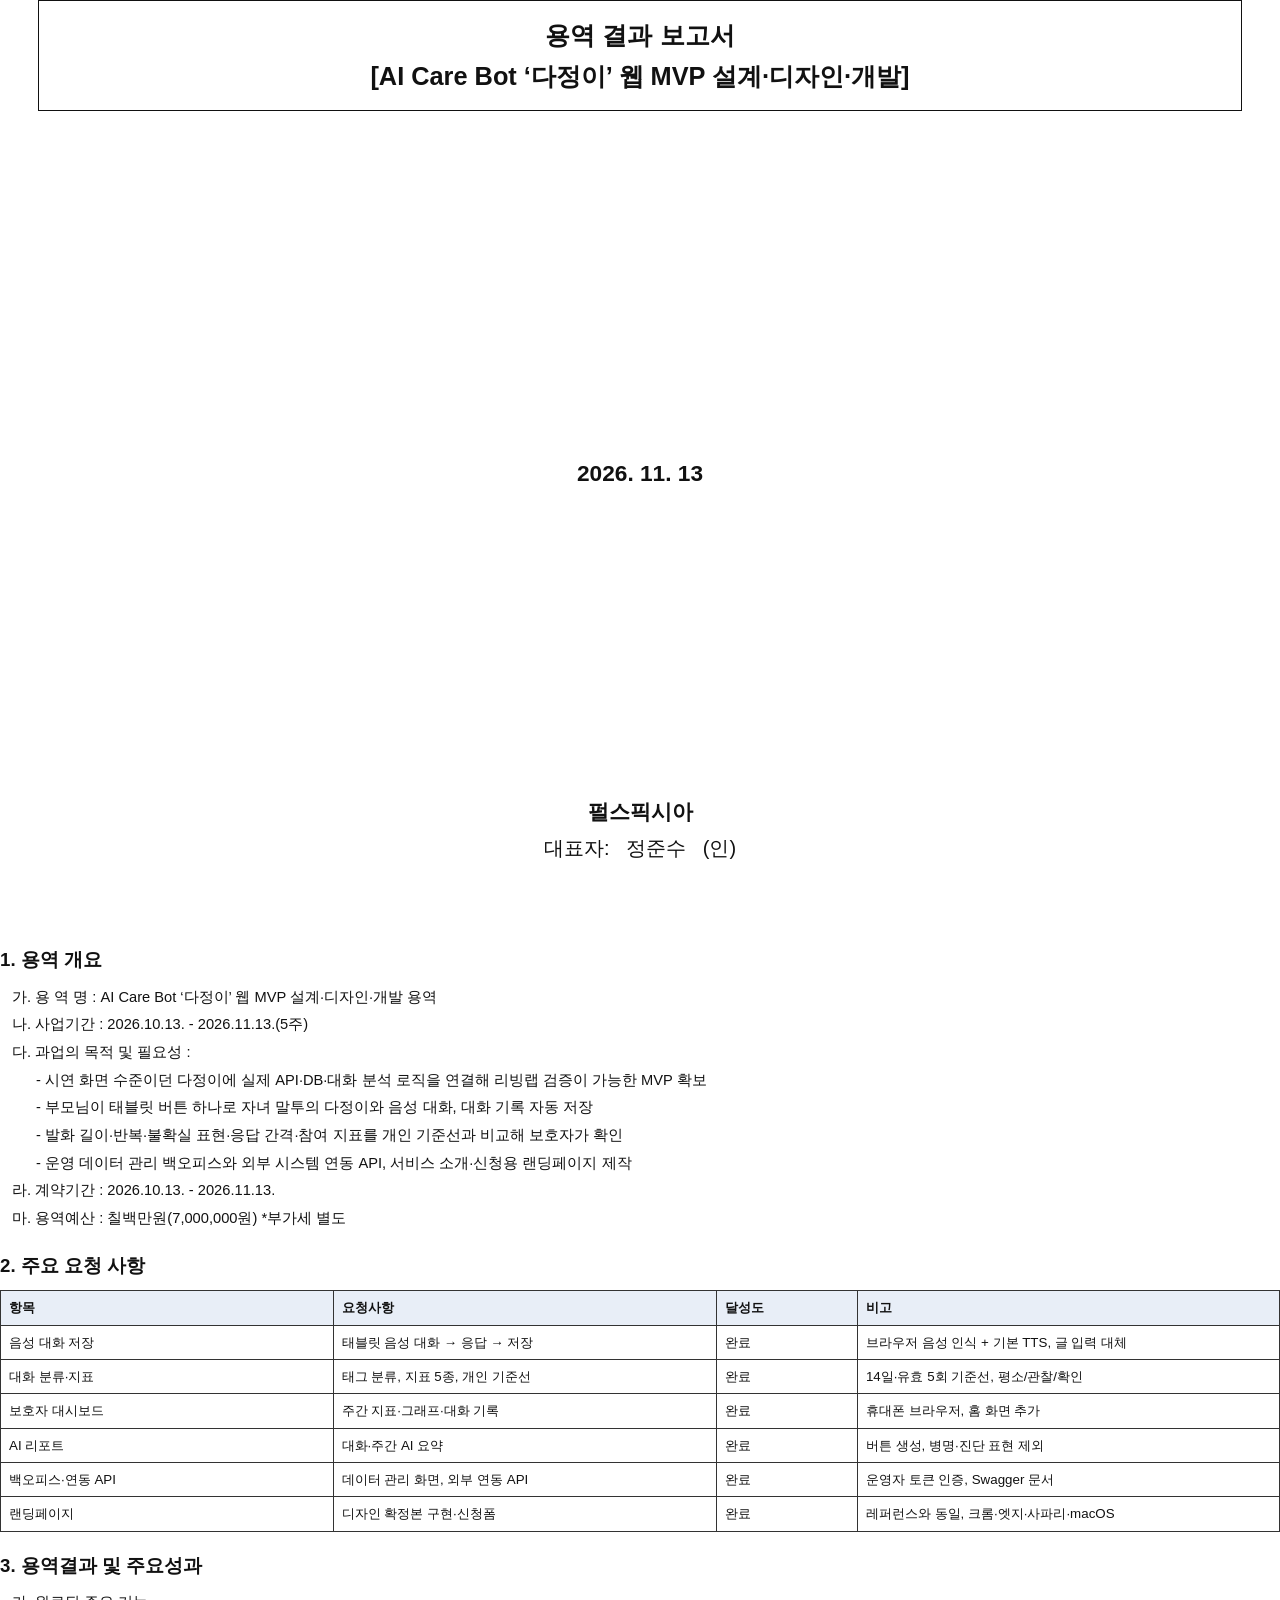
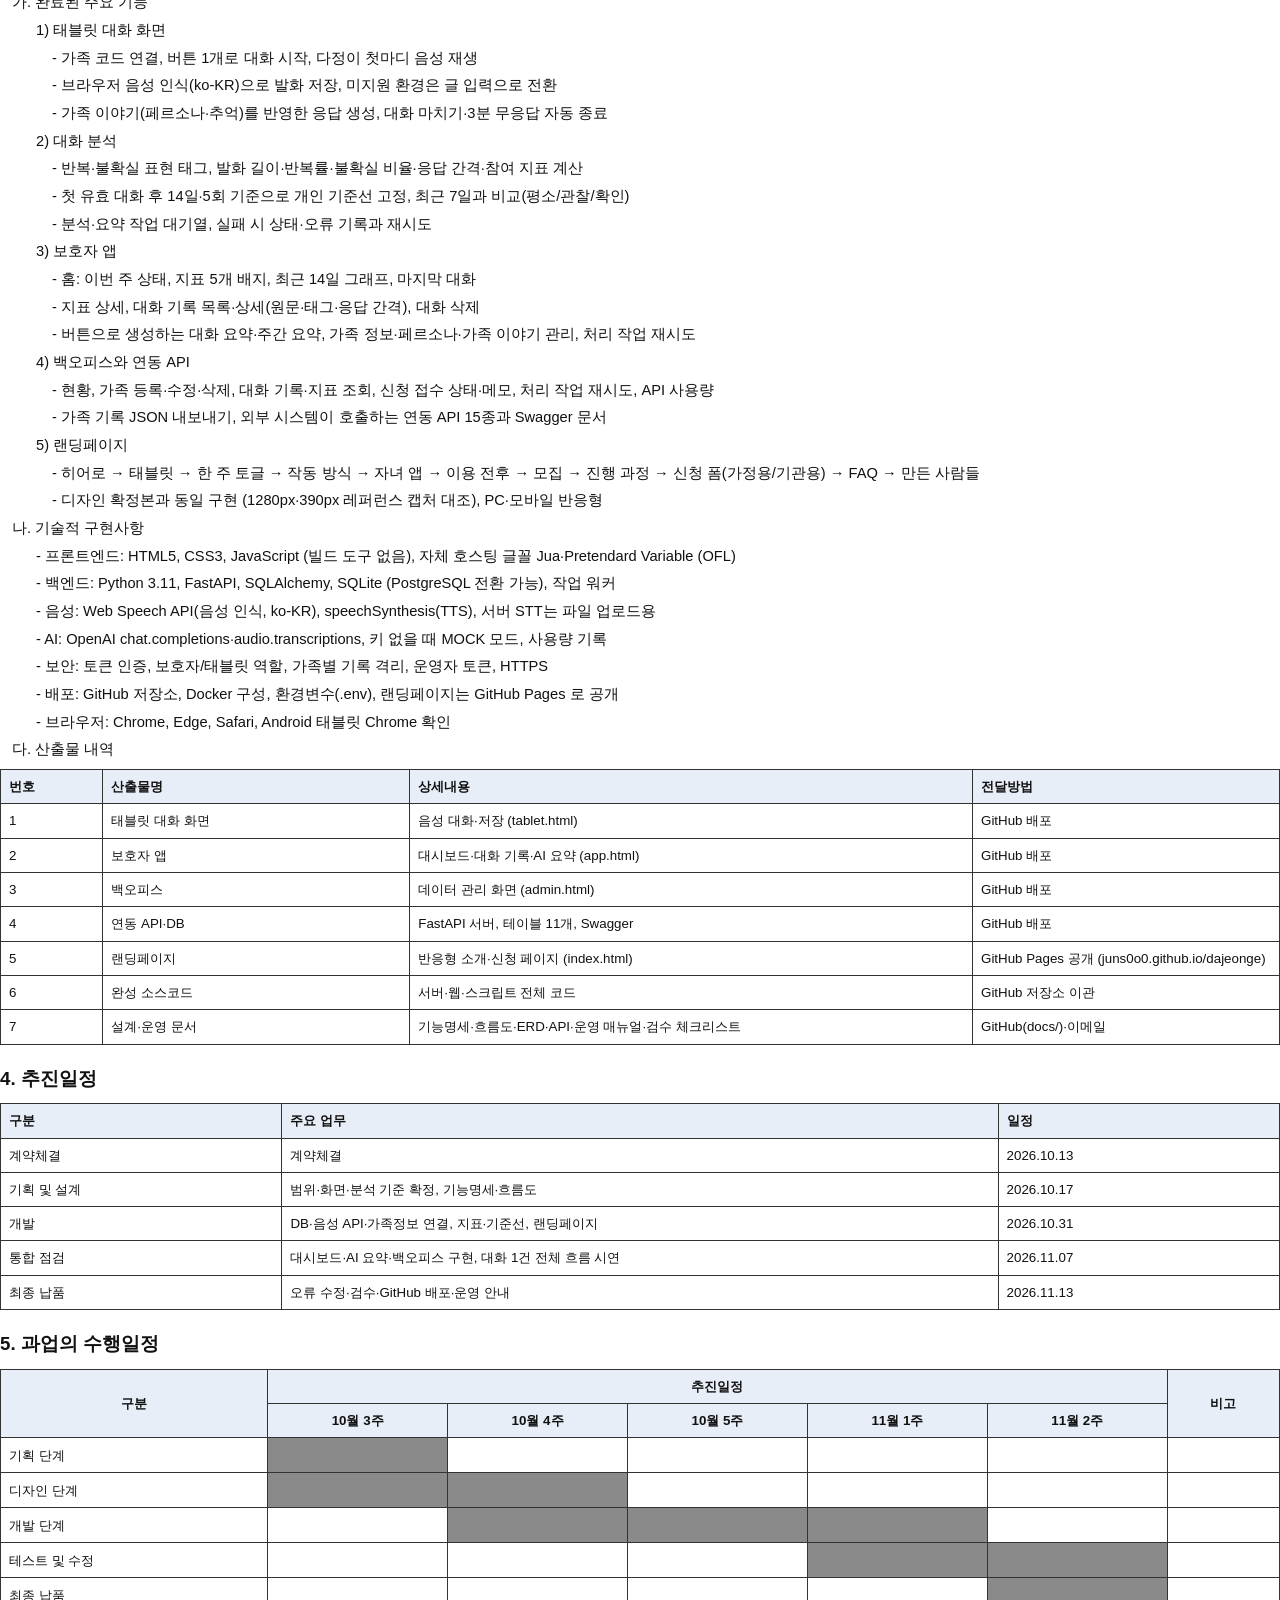
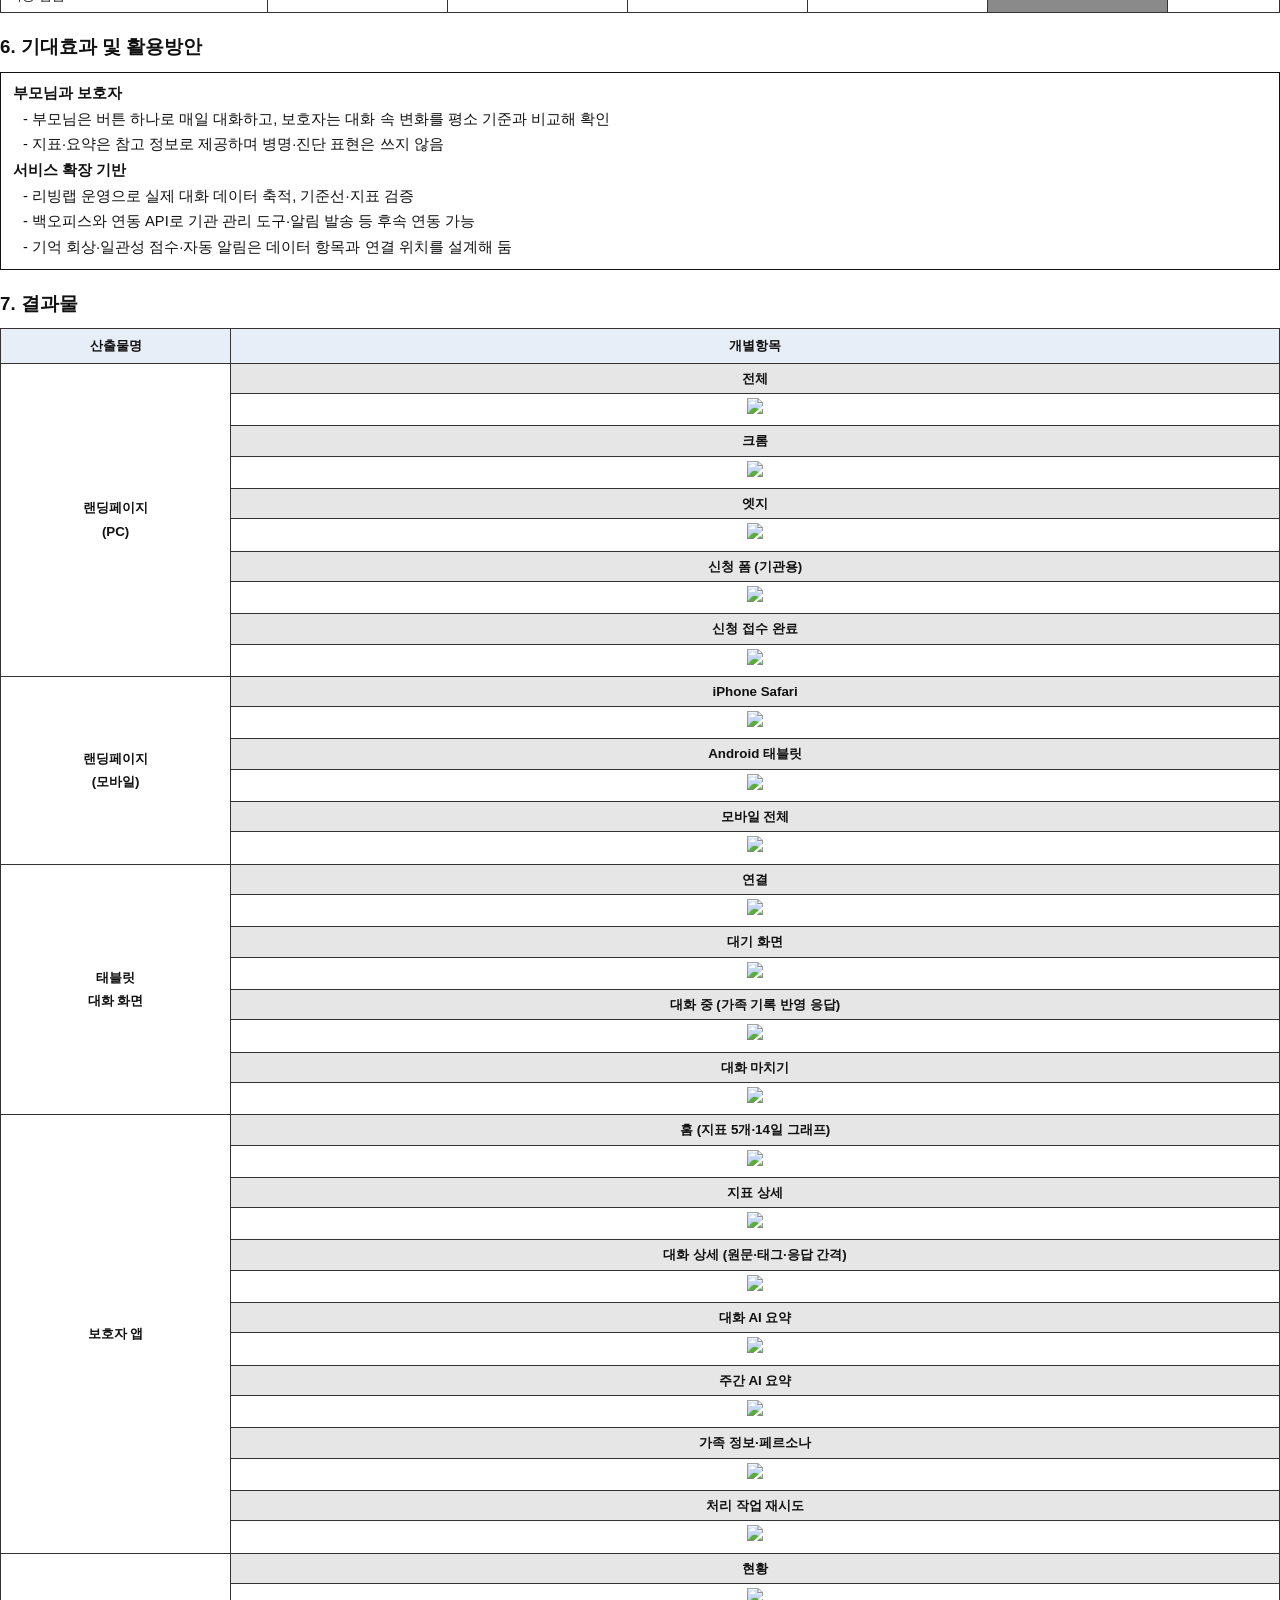
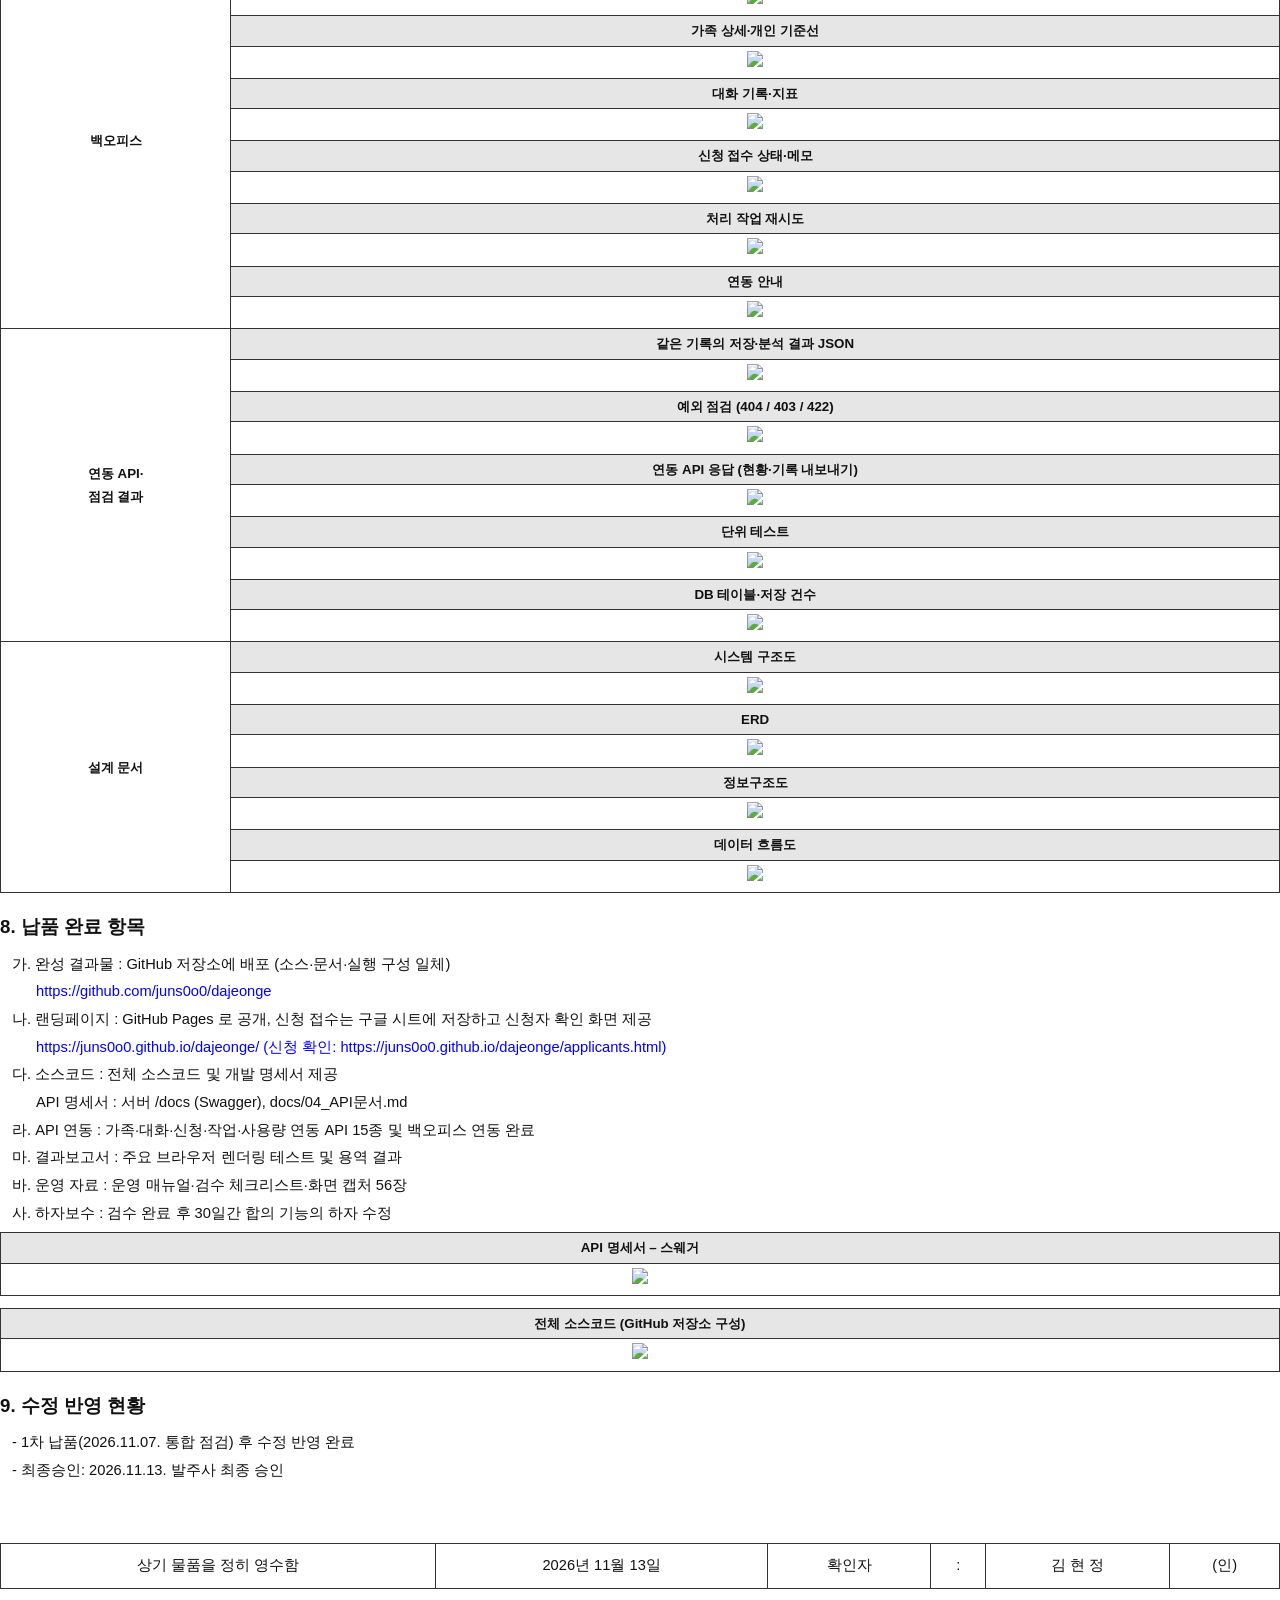
==== commit 89774dfc: "기간 2026.10.13~11.13으로 계약 문서·결과보고서 재생성, 랜딩 공개 주소 반영 - contract/: 견적서·계약서·작업지시서 R4 (견적일자·착수일 10.13, 주차" ====
--- a/docs/결과보고서/다정이_MVP_용역결과보고서.html
+++ b/docs/결과보고서/다정이_MVP_용역결과보고서.html
@@ -1,5 +1,5 @@
 <!doctype html><html lang="ko"><head><meta charset="utf-8"><title>용역 결과 보고서</title><style>
-@font-face{font-family:"Gothic A1";font-weight:400;src:url(file:///home/user/brandnaut-ai-seminar-dashboard/dajeong-mvp/web/assets/fonts/gothic-a1-korean-400-normal.woff2)}@font-face{font-family:"Gothic A1";font-weight:700;src:url(file:///home/user/brandnaut-ai-seminar-dashboard/dajeong-mvp/web/assets/fonts/gothic-a1-korean-700-normal.woff2)}
+@font-face{font-family:"Gothic A1";font-weight:400;src:url(file:///Users/wnstn/Desktop/%E1%84%91%E1%85%B3%E1%84%85%E1%85%A9%E1%84%8C%E1%85%A6%E1%86%A8%E1%84%90%E1%85%B3/%E1%84%83%E1%85%A1%E1%84%8C%E1%85%A5%E1%86%BC%E1%84%8B%E1%85%B5/dajeong-mvp-source/web/assets/fonts/gothic-a1-korean-400-normal.woff2)}@font-face{font-family:"Gothic A1";font-weight:700;src:url(file:///Users/wnstn/Desktop/%E1%84%91%E1%85%B3%E1%84%85%E1%85%A9%E1%84%8C%E1%85%A6%E1%86%A8%E1%84%90%E1%85%B3/%E1%84%83%E1%85%A1%E1%84%8C%E1%85%A5%E1%86%BC%E1%84%8B%E1%85%B5/dajeong-mvp-source/web/assets/fonts/gothic-a1-korean-700-normal.woff2)}
 @page{size:A4;margin:22mm 20mm 18mm} body{font-family:"Gothic A1","Malgun Gothic",sans-serif;font-size:11pt;line-height:1.75;color:#111;margin:0}
 .cover{height:245mm;position:relative;text-align:center} .cover .box{border:1px solid #111;padding:14px 20px;font-size:19pt;font-weight:700;line-height:1.6;margin:0 10mm}
 .cover .date{position:absolute;top:120mm;left:0;right:0;font-size:17pt;font-weight:700} .cover .co{position:absolute;top:210mm;left:0;right:0;font-size:15pt} .cover .co b{display:block;font-size:16pt}
@@ -9,4 +9,4 @@
 .box{border:1px solid #111;padding:8px 12px;margin:6px 0 12px} .box b{display:block} .box div{margin-left:10px}
 table.r tr{page-break-inside:avoid} table.r td{padding:0} table.r td.n{text-align:center;font-weight:700;width:18%;padding:6px} table.r td.l{background:#E6E6E6;text-align:center;font-weight:700;padding:3px} table.r td.i{text-align:center;padding:4px} table.r img{max-width:100%;max-height:225mm;display:inline-block}
 table.s td{text-align:center;height:34px;font-size:11pt} a{color:#00f}
-</style></head><body><div class="cover"><div class="box">용역 결과 보고서<br>[AI Care Bot ‘다정이’ 웹 MVP 설계·디자인·개발]</div><div class="date">2026. 12. 11</div><div class="co"><b>펄스픽시아</b>대표자: &nbsp; 정준수 &nbsp; (인)</div></div><h2 class="pb">1. 용역 개요</h2><p>가. 용 역 명 : AI Care Bot ‘다정이’ 웹 MVP 설계·디자인·개발 용역</p><p>나. 사업기간 : 2026.11.09. - 2026.12.11.(5주)</p><p>다. 과업의 목적 및 필요성 :</p><p class="sub">- 시연 화면 수준이던 다정이에 실제 API·DB·대화 분석 로직을 연결해 리빙랩 검증이 가능한 MVP 확보</p><p class="sub">- 부모님이 태블릿 버튼 하나로 자녀 말투의 다정이와 음성 대화, 대화 기록 자동 저장</p><p class="sub">- 발화 길이·반복·불확실 표현·응답 간격·참여 지표를 개인 기준선과 비교해 보호자가 확인</p><p class="sub">- 운영 데이터 관리 백오피스와 외부 시스템 연동 API, 서비스 소개·신청용 랜딩페이지 제작</p><p>라. 계약기간 : 2026.11.09. - 2026.12.11.</p><p>마. 용역예산 : 칠백만원(7,000,000원) *부가세 별도</p><h2>2. 주요 요청 사항</h2><table class="t"><col style="width:26%"><col style="width:30%"><col style="width:11%"><col style="width:33%"><tr><th>항목</th><th>요청사항</th><th>달성도</th><th>비고</th></tr><tr><td>음성 대화 저장</td><td>태블릿 음성 대화 → 응답 → 저장</td><td>완료</td><td>브라우저 음성 인식 + 기본 TTS, 글 입력 대체</td></tr><tr><td>대화 분류·지표</td><td>태그 분류, 지표 5종, 개인 기준선</td><td>완료</td><td>14일·유효 5회 기준선, 평소/관찰/확인</td></tr><tr><td>보호자 대시보드</td><td>주간 지표·그래프·대화 기록</td><td>완료</td><td>휴대폰 브라우저, 홈 화면 추가</td></tr><tr><td>AI 리포트</td><td>대화·주간 AI 요약</td><td>완료</td><td>버튼 생성, 병명·진단 표현 제외</td></tr><tr><td>백오피스·연동 API</td><td>데이터 관리 화면, 외부 연동 API</td><td>완료</td><td>운영자 토큰 인증, Swagger 문서</td></tr><tr><td>랜딩페이지</td><td>디자인 확정본 구현·신청폼</td><td>완료</td><td>레퍼런스와 동일, 크롬·엣지·사파리·macOS</td></tr></table><h2 class="pb">3. 용역결과 및 주요성과</h2><p>가. 완료된 주요 기능</p><p class="sub">1) 태블릿 대화 화면</p><p class="sub2">- 가족 코드 연결, 버튼 1개로 대화 시작, 다정이 첫마디 음성 재생</p><p class="sub2">- 브라우저 음성 인식(ko-KR)으로 발화 저장, 미지원 환경은 글 입력으로 전환</p><p class="sub2">- 가족 이야기(페르소나·추억)를 반영한 응답 생성, 대화 마치기·3분 무응답 자동 종료</p><p class="sub">2) 대화 분석</p><p class="sub2">- 반복·불확실 표현 태그, 발화 길이·반복률·불확실 비율·응답 간격·참여 지표 계산</p><p class="sub2">- 첫 유효 대화 후 14일·5회 기준으로 개인 기준선 고정, 최근 7일과 비교(평소/관찰/확인)</p><p class="sub2">- 분석·요약 작업 대기열, 실패 시 상태·오류 기록과 재시도</p><p class="sub">3) 보호자 앱</p><p class="sub2">- 홈: 이번 주 상태, 지표 5개 배지, 최근 14일 그래프, 마지막 대화</p><p class="sub2">- 지표 상세, 대화 기록 목록·상세(원문·태그·응답 간격), 대화 삭제</p><p class="sub2">- 버튼으로 생성하는 대화 요약·주간 요약, 가족 정보·페르소나·가족 이야기 관리, 처리 작업 재시도</p><p class="sub">4) 백오피스와 연동 API</p><p class="sub2">- 현황, 가족 등록·수정·삭제, 대화 기록·지표 조회, 신청 접수 상태·메모, 처리 작업 재시도, API 사용량</p><p class="sub2">- 가족 기록 JSON 내보내기, 외부 시스템이 호출하는 연동 API 15종과 Swagger 문서</p><p class="sub">5) 랜딩페이지</p><p class="sub2">- 히어로 → 태블릿 → 한 주 토글 → 작동 방식 → 자녀 앱 → 이용 전후 → 모집 → 진행 과정 → 신청 폼(가정용/기관용) → FAQ → 만든 사람들</p><p class="sub2">- 디자인 확정본과 동일 구현 (1280px·390px 레퍼런스 캡처 대조), PC·모바일 반응형</p><p>나. 기술적 구현사항</p><p class="sub">- 프론트엔드: HTML5, CSS3, JavaScript (빌드 도구 없음), 자체 호스팅 글꼴 Jua·Pretendard Variable (OFL)</p><p class="sub">- 백엔드: Python 3.11, FastAPI, SQLAlchemy, SQLite (PostgreSQL 전환 가능), 작업 워커</p><p class="sub">- 음성: Web Speech API(음성 인식, ko-KR), speechSynthesis(TTS), 서버 STT는 파일 업로드용</p><p class="sub">- AI: OpenAI chat.completions·audio.transcriptions, 키 없을 때 MOCK 모드, 사용량 기록</p><p class="sub">- 보안: 토큰 인증, 보호자/태블릿 역할, 가족별 기록 격리, 운영자 토큰, HTTPS</p><p class="sub">- 배포: GitHub 저장소, Docker 구성, 환경변수(.env)</p><p class="sub">- 브라우저: Chrome, Edge, Safari, Android 태블릿 Chrome 확인</p><p>다. 산출물 내역</p><table class="t"><col style="width:8%"><col style="width:24%"><col style="width:44%"><col style="width:24%"><tr><th>번호</th><th>산출물명</th><th>상세내용</th><th>전달방법</th></tr><tr><td>1</td><td>태블릿 대화 화면</td><td>음성 대화·저장 (tablet.html)</td><td>GitHub 배포</td></tr><tr><td>2</td><td>보호자 앱</td><td>대시보드·대화 기록·AI 요약 (app.html)</td><td>GitHub 배포</td></tr><tr><td>3</td><td>백오피스</td><td>데이터 관리 화면 (admin.html)</td><td>GitHub 배포</td></tr><tr><td>4</td><td>연동 API·DB</td><td>FastAPI 서버, 테이블 11개, Swagger</td><td>GitHub 배포</td></tr><tr><td>5</td><td>랜딩페이지</td><td>반응형 소개·신청 페이지 (index.html)</td><td>GitHub 배포</td></tr><tr><td>6</td><td>완성 소스코드</td><td>서버·웹·스크립트 전체 코드</td><td>GitHub 저장소 이관</td></tr><tr><td>7</td><td>설계·운영 문서</td><td>기능명세·흐름도·ERD·API·운영 매뉴얼·검수 체크리스트</td><td>GitHub(docs/)·이메일</td></tr></table><h2 class="pb">4. 추진일정</h2><table class="t"><col style="width:22%"><col style="width:56%"><col style="width:22%"><tr><th>구분</th><th>주요 업무</th><th>일정</th></tr><tr><td>계약체결</td><td>계약체결</td><td>2026.11.09</td></tr><tr><td>기획 및 설계</td><td>범위·화면·분석 기준 확정, 기능명세·흐름도</td><td>2026.11.13</td></tr><tr><td>개발</td><td>DB·음성 API·가족정보 연결, 지표·기준선, 랜딩페이지</td><td>2026.11.27</td></tr><tr><td>통합 점검</td><td>대시보드·AI 요약·백오피스 구현, 대화 1건 전체 흐름 시연</td><td>2026.12.04</td></tr><tr><td>최종 납품</td><td>오류 수정·검수·GitHub 배포·운영 안내</td><td>2026.12.11</td></tr></table><h2>5. 과업의 수행일정</h2><table class="g"><tr><th rowspan="2">구분</th><th colspan="5">추진일정</th><th rowspan="2">비고</th></tr><tr><th>11월 2주</th><th>11월 3주</th><th>11월 4주</th><th>12월 1주</th><th>12월 2주</th></tr><tr><td style='text-align:left'>기획 단계</td><td class="on"></td><td class=""></td><td class=""></td><td class=""></td><td class=""></td><td></td></tr><tr><td style='text-align:left'>디자인 단계</td><td class="on"></td><td class="on"></td><td class=""></td><td class=""></td><td class=""></td><td></td></tr><tr><td style='text-align:left'>개발 단계</td><td class=""></td><td class="on"></td><td class="on"></td><td class="on"></td><td class=""></td><td></td></tr><tr><td style='text-align:left'>테스트 및 수정</td><td class=""></td><td class=""></td><td class=""></td><td class="on"></td><td class="on"></td><td></td></tr><tr><td style='text-align:left'>최종 납품</td><td class=""></td><td class=""></td><td class=""></td><td class=""></td><td class="on"></td><td></td></tr></table><h2>6. 기대효과 및 활용방안</h2><div class="box"><b>부모님과 보호자</b><div>- 부모님은 버튼 하나로 매일 대화하고, 보호자는 대화 속 변화를 평소 기준과 비교해 확인</div><div>- 지표·요약은 참고 정보로 제공하며 병명·진단 표현은 쓰지 않음</div><b>서비스 확장 기반</b><div>- 리빙랩 운영으로 실제 대화 데이터 축적, 기준선·지표 검증</div><div>- 백오피스와 연동 API로 기관 관리 도구·알림 발송 등 후속 연동 가능</div><div>- 기억 회상·일관성 점수·자동 알림은 데이터 항목과 연결 위치를 설계해 둠</div></div><h2 class="pb">7. 결과물</h2><table class="r"><tr><th style="text-align:center;width:18%">산출물명</th><th style="text-align:center">개별항목</th></tr><tr><td class="n" rowspan="10">랜딩페이지<br>(PC)</td><td class="l">전체</td></tr><tr><td class="i"><img src="file:///home/user/brandnaut-ai-seminar-dashboard/dajeong-mvp/docs/captures/%EA%B2%B0%EA%B3%BC%EB%B3%B4%EA%B3%A0%EC%84%9C%EC%9A%A9/A01_%EB%9E%9C%EB%94%A9_PC_%EC%A0%84%EC%B2%B4.png"></td></tr><tr><td class="l">크롬</td></tr><tr><td class="i"><img src="file:///home/user/brandnaut-ai-seminar-dashboard/dajeong-mvp/docs/captures/%EA%B2%B0%EA%B3%BC%EB%B3%B4%EA%B3%A0%EC%84%9C%EC%9A%A9/F01_%EB%B8%8C%EB%9D%BC%EC%9A%B0%EC%A0%80_Chrome_PC_%EB%9E%9C%EB%94%A9.png"></td></tr><tr><td class="l">엣지</td></tr><tr><td class="i"><img src="file:///home/user/brandnaut-ai-seminar-dashboard/dajeong-mvp/docs/captures/%EA%B2%B0%EA%B3%BC%EB%B3%B4%EA%B3%A0%EC%84%9C%EC%9A%A9/F02_%EB%B8%8C%EB%9D%BC%EC%9A%B0%EC%A0%80_Edge_PC_%EB%9E%9C%EB%94%A9.png"></td></tr><tr><td class="l">신청 폼 (기관용)</td></tr><tr><td class="i"><img src="file:///home/user/brandnaut-ai-seminar-dashboard/dajeong-mvp/docs/captures/%EA%B2%B0%EA%B3%BC%EB%B3%B4%EA%B3%A0%EC%84%9C%EC%9A%A9/A05_%EB%9E%9C%EB%94%A9_%EC%8B%A0%EC%B2%AD%ED%8F%BC_%EA%B8%B0%EA%B4%80%EC%9A%A9.png"></td></tr><tr><td class="l">신청 접수 완료</td></tr><tr><td class="i"><img src="file:///home/user/brandnaut-ai-seminar-dashboard/dajeong-mvp/docs/captures/%EA%B2%B0%EA%B3%BC%EB%B3%B4%EA%B3%A0%EC%84%9C%EC%9A%A9/A06_%EB%9E%9C%EB%94%A9_%EC%8B%A0%EC%B2%AD_%EC%A0%91%EC%88%98%EC%99%84%EB%A3%8C.png"></td></tr><tr><td class="n" rowspan="6">랜딩페이지<br>(모바일)</td><td class="l">iPhone Safari</td></tr><tr><td class="i"><img src="file:///home/user/brandnaut-ai-seminar-dashboard/dajeong-mvp/docs/captures/%EA%B2%B0%EA%B3%BC%EB%B3%B4%EA%B3%A0%EC%84%9C%EC%9A%A9/F03_%EB%B8%8C%EB%9D%BC%EC%9A%B0%EC%A0%80_iPhone_Safari_%EB%9E%9C%EB%94%A9.png"></td></tr><tr><td class="l">Android 태블릿</td></tr><tr><td class="i"><img src="file:///home/user/brandnaut-ai-seminar-dashboard/dajeong-mvp/docs/captures/%EA%B2%B0%EA%B3%BC%EB%B3%B4%EA%B3%A0%EC%84%9C%EC%9A%A9/F04_%EB%B8%8C%EB%9D%BC%EC%9A%B0%EC%A0%80_Android_%ED%83%9C%EB%B8%94%EB%A6%BF_%EB%9E%9C%EB%94%A9.png"></td></tr><tr><td class="l">모바일 전체</td></tr><tr><td class="i"><img src="file:///home/user/brandnaut-ai-seminar-dashboard/dajeong-mvp/docs/captures/%EA%B2%B0%EA%B3%BC%EB%B3%B4%EA%B3%A0%EC%84%9C%EC%9A%A9/A07_%EB%9E%9C%EB%94%A9_%EB%AA%A8%EB%B0%94%EC%9D%BC_%EC%A0%84%EC%B2%B4.png"></td></tr><tr><td class="n" rowspan="8">태블릿<br>대화 화면</td><td class="l">연결</td></tr><tr><td class="i"><img src="file:///home/user/brandnaut-ai-seminar-dashboard/dajeong-mvp/docs/captures/%EA%B2%B0%EA%B3%BC%EB%B3%B4%EA%B3%A0%EC%84%9C%EC%9A%A9/B01_%ED%83%9C%EB%B8%94%EB%A6%BF_%EC%97%B0%EA%B2%B0%ED%99%94%EB%A9%B4.png"></td></tr><tr><td class="l">대기 화면</td></tr><tr><td class="i"><img src="file:///home/user/brandnaut-ai-seminar-dashboard/dajeong-mvp/docs/captures/%EA%B2%B0%EA%B3%BC%EB%B3%B4%EA%B3%A0%EC%84%9C%EC%9A%A9/B03_%ED%83%9C%EB%B8%94%EB%A6%BF_%EB%8C%80%EA%B8%B0%ED%99%94%EB%A9%B4.png"></td></tr><tr><td class="l">대화 중 (가족 기록 반영 응답)</td></tr><tr><td class="i"><img src="file:///home/user/brandnaut-ai-seminar-dashboard/dajeong-mvp/docs/captures/%EA%B2%B0%EA%B3%BC%EB%B3%B4%EA%B3%A0%EC%84%9C%EC%9A%A9/B06_%ED%83%9C%EB%B8%94%EB%A6%BF_%EB%8C%80%ED%99%94%EC%A4%91_%EC%9D%91%EB%8B%B5.png"></td></tr><tr><td class="l">대화 마치기</td></tr><tr><td class="i"><img src="file:///home/user/brandnaut-ai-seminar-dashboard/dajeong-mvp/docs/captures/%EA%B2%B0%EA%B3%BC%EB%B3%B4%EA%B3%A0%EC%84%9C%EC%9A%A9/B07_%ED%83%9C%EB%B8%94%EB%A6%BF_%EB%8C%80%ED%99%94%EB%A7%88%EC%B9%98%EA%B8%B0.png"></td></tr><tr><td class="n" rowspan="14">보호자 앱</td><td class="l">홈 (지표 5개·14일 그래프)</td></tr><tr><td class="i"><img src="file:///home/user/brandnaut-ai-seminar-dashboard/dajeong-mvp/docs/captures/%EA%B2%B0%EA%B3%BC%EB%B3%B4%EA%B3%A0%EC%84%9C%EC%9A%A9/C02_%EB%B3%B4%ED%98%B8%EC%9E%90_%ED%99%88_%EB%8C%80%EC%8B%9C%EB%B3%B4%EB%93%9C.png"></td></tr><tr><td class="l">지표 상세</td></tr><tr><td class="i"><img src="file:///home/user/brandnaut-ai-seminar-dashboard/dajeong-mvp/docs/captures/%EA%B2%B0%EA%B3%BC%EB%B3%B4%EA%B3%A0%EC%84%9C%EC%9A%A9/C03_%EB%B3%B4%ED%98%B8%EC%9E%90_%EC%A7%80%ED%91%9C%EC%83%81%EC%84%B8_%EC%9D%91%EB%8B%B5%EA%B0%84%EA%B2%A9.png"></td></tr><tr><td class="l">대화 상세 (원문·태그·응답 간격)</td></tr><tr><td class="i"><img src="file:///home/user/brandnaut-ai-seminar-dashboard/dajeong-mvp/docs/captures/%EA%B2%B0%EA%B3%BC%EB%B3%B4%EA%B3%A0%EC%84%9C%EC%9A%A9/C05_%EB%B3%B4%ED%98%B8%EC%9E%90_%EB%8C%80%ED%99%9429_%EC%83%81%EC%84%B8_%ED%83%9C%EA%B7%B8.png"></td></tr><tr><td class="l">대화 AI 요약</td></tr><tr><td class="i"><img src="file:///home/user/brandnaut-ai-seminar-dashboard/dajeong-mvp/docs/captures/%EA%B2%B0%EA%B3%BC%EB%B3%B4%EA%B3%A0%EC%84%9C%EC%9A%A9/C06_%EB%B3%B4%ED%98%B8%EC%9E%90_%EB%8C%80%ED%99%9429_AI%EC%9A%94%EC%95%BD.png"></td></tr><tr><td class="l">주간 AI 요약</td></tr><tr><td class="i"><img src="file:///home/user/brandnaut-ai-seminar-dashboard/dajeong-mvp/docs/captures/%EA%B2%B0%EA%B3%BC%EB%B3%B4%EA%B3%A0%EC%84%9C%EC%9A%A9/C07_%EB%B3%B4%ED%98%B8%EC%9E%90_%EC%A3%BC%EA%B0%84AI%EC%9A%94%EC%95%BD.png"></td></tr><tr><td class="l">가족 정보·페르소나</td></tr><tr><td class="i"><img src="file:///home/user/brandnaut-ai-seminar-dashboard/dajeong-mvp/docs/captures/%EA%B2%B0%EA%B3%BC%EB%B3%B4%EA%B3%A0%EC%84%9C%EC%9A%A9/C08_%EB%B3%B4%ED%98%B8%EC%9E%90_%EA%B0%80%EC%A1%B1%EC%A0%95%EB%B3%B4_%ED%8E%98%EB%A5%B4%EC%86%8C%EB%82%98.png"></td></tr><tr><td class="l">처리 작업 재시도</td></tr><tr><td class="i"><img src="file:///home/user/brandnaut-ai-seminar-dashboard/dajeong-mvp/docs/captures/%EA%B2%B0%EA%B3%BC%EB%B3%B4%EA%B3%A0%EC%84%9C%EC%9A%A9/C11_%EB%B3%B4%ED%98%B8%EC%9E%90_%EC%84%A4%EC%A0%95_%EC%8B%A4%ED%8C%A8%EC%9E%91%EC%97%85_%EC%9E%AC%EC%8B%9C%EB%8F%84.png"></td></tr><tr><td class="n" rowspan="12">백오피스</td><td class="l">현황</td></tr><tr><td class="i"><img src="file:///home/user/brandnaut-ai-seminar-dashboard/dajeong-mvp/docs/captures/%EA%B2%B0%EA%B3%BC%EB%B3%B4%EA%B3%A0%EC%84%9C%EC%9A%A9/G03_%EB%B0%B1%EC%98%A4%ED%94%BC%EC%8A%A4_%ED%98%84%ED%99%A9.png"></td></tr><tr><td class="l">가족 상세·개인 기준선</td></tr><tr><td class="i"><img src="file:///home/user/brandnaut-ai-seminar-dashboard/dajeong-mvp/docs/captures/%EA%B2%B0%EA%B3%BC%EB%B3%B4%EA%B3%A0%EC%84%9C%EC%9A%A9/G05_%EB%B0%B1%EC%98%A4%ED%94%BC%EC%8A%A4_%EA%B0%80%EC%A1%B1%EC%83%81%EC%84%B8_%EA%B8%B0%EC%A4%80%EC%84%A0.png"></td></tr><tr><td class="l">대화 기록·지표</td></tr><tr><td class="i"><img src="file:///home/user/brandnaut-ai-seminar-dashboard/dajeong-mvp/docs/captures/%EA%B2%B0%EA%B3%BC%EB%B3%B4%EA%B3%A0%EC%84%9C%EC%9A%A9/G06_%EB%B0%B1%EC%98%A4%ED%94%BC%EC%8A%A4_%EB%8C%80%ED%99%94%EA%B8%B0%EB%A1%9D_%EC%A0%84%EC%B2%B4.png"></td></tr><tr><td class="l">신청 접수 상태·메모</td></tr><tr><td class="i"><img src="file:///home/user/brandnaut-ai-seminar-dashboard/dajeong-mvp/docs/captures/%EA%B2%B0%EA%B3%BC%EB%B3%B4%EA%B3%A0%EC%84%9C%EC%9A%A9/G08_%EB%B0%B1%EC%98%A4%ED%94%BC%EC%8A%A4_%EC%8B%A0%EC%B2%AD%EC%A0%91%EC%88%98_%EC%83%81%ED%83%9C%EB%A9%94%EB%AA%A8.png"></td></tr><tr><td class="l">처리 작업 재시도</td></tr><tr><td class="i"><img src="file:///home/user/brandnaut-ai-seminar-dashboard/dajeong-mvp/docs/captures/%EA%B2%B0%EA%B3%BC%EB%B3%B4%EA%B3%A0%EC%84%9C%EC%9A%A9/G09_%EB%B0%B1%EC%98%A4%ED%94%BC%EC%8A%A4_%EC%B2%98%EB%A6%AC%EC%9E%91%EC%97%85_%EC%8B%A4%ED%8C%A8%EC%9E%AC%EC%8B%9C%EB%8F%84.png"></td></tr><tr><td class="l">연동 안내</td></tr><tr><td class="i"><img src="file:///home/user/brandnaut-ai-seminar-dashboard/dajeong-mvp/docs/captures/%EA%B2%B0%EA%B3%BC%EB%B3%B4%EA%B3%A0%EC%84%9C%EC%9A%A9/G11_%EB%B0%B1%EC%98%A4%ED%94%BC%EC%8A%A4_%EC%97%B0%EB%8F%99%EC%95%88%EB%82%B4.png"></td></tr><tr><td class="n" rowspan="10">연동 API·<br>점검 결과</td><td class="l">같은 기록의 저장·분석 결과 JSON</td></tr><tr><td class="i"><img src="file:///home/user/brandnaut-ai-seminar-dashboard/dajeong-mvp/docs/captures/%EA%B2%B0%EA%B3%BC%EB%B3%B4%EA%B3%A0%EC%84%9C%EC%9A%A9/D01_API_%EB%8C%80%ED%99%9429_%EC%A0%80%EC%9E%A5%EB%B6%84%EC%84%9D%EA%B2%B0%EA%B3%BC.png"></td></tr><tr><td class="l">예외 점검 (404 / 403 / 422)</td></tr><tr><td class="i"><img src="file:///home/user/brandnaut-ai-seminar-dashboard/dajeong-mvp/docs/captures/%EA%B2%B0%EA%B3%BC%EB%B3%B4%EA%B3%A0%EC%84%9C%EC%9A%A9/D03_API_%EC%98%88%EC%99%B8%EC%A0%90%EA%B2%80.png"></td></tr><tr><td class="l">연동 API 응답 (현황·기록 내보내기)</td></tr><tr><td class="i"><img src="file:///home/user/brandnaut-ai-seminar-dashboard/dajeong-mvp/docs/captures/%EA%B2%B0%EA%B3%BC%EB%B3%B4%EA%B3%A0%EC%84%9C%EC%9A%A9/E03_%EC%97%B0%EB%8F%99API_%ED%98%84%ED%99%A9_%EA%B8%B0%EB%A1%9D%EB%82%B4%EB%B3%B4%EB%82%B4%EA%B8%B0.png"></td></tr><tr><td class="l">단위 테스트</td></tr><tr><td class="i"><img src="file:///home/user/brandnaut-ai-seminar-dashboard/dajeong-mvp/docs/captures/%EA%B2%B0%EA%B3%BC%EB%B3%B4%EA%B3%A0%EC%84%9C%EC%9A%A9/E01_%EB%8B%A8%EC%9C%84%ED%85%8C%EC%8A%A4%ED%8A%B8_%EA%B2%B0%EA%B3%BC.png"></td></tr><tr><td class="l">DB 테이블·저장 건수</td></tr><tr><td class="i"><img src="file:///home/user/brandnaut-ai-seminar-dashboard/dajeong-mvp/docs/captures/%EA%B2%B0%EA%B3%BC%EB%B3%B4%EA%B3%A0%EC%84%9C%EC%9A%A9/E02_DB_%ED%85%8C%EC%9D%B4%EB%B8%94_%EC%A0%80%EC%9E%A5%EA%B1%B4%EC%88%98.png"></td></tr><tr><td class="n" rowspan="8">설계 문서</td><td class="l">시스템 구조도</td></tr><tr><td class="i"><img src="file:///home/user/brandnaut-ai-seminar-dashboard/dajeong-mvp/docs/diagrams/01_%EC%8B%9C%EC%8A%A4%ED%85%9C%EA%B5%AC%EC%A1%B0%EB%8F%84.png"></td></tr><tr><td class="l">ERD</td></tr><tr><td class="i"><img src="file:///home/user/brandnaut-ai-seminar-dashboard/dajeong-mvp/docs/diagrams/02_ERD.png"></td></tr><tr><td class="l">정보구조도</td></tr><tr><td class="i"><img src="file:///home/user/brandnaut-ai-seminar-dashboard/dajeong-mvp/docs/diagrams/03_%EC%A0%95%EB%B3%B4%EA%B5%AC%EC%A1%B0%EB%8F%84.png"></td></tr><tr><td class="l">데이터 흐름도</td></tr><tr><td class="i"><img src="file:///home/user/brandnaut-ai-seminar-dashboard/dajeong-mvp/docs/diagrams/05_%EB%8D%B0%EC%9D%B4%ED%84%B0%ED%9D%90%EB%A6%84%EB%8F%84.png"></td></tr></table><h2 class="pb">8. 납품 완료 항목</h2><p>가. 완성 결과물 : GitHub 저장소에 배포 (소스·문서·실행 구성 일체)</p><p class="sub"><a>https://github.com/juns0o0/dajeonge</a></p><p>나. 소스코드 : 전체 소스코드 및 개발 명세서 제공</p><p class="sub">API 명세서 : 서버 /docs (Swagger), docs/04_API문서.md</p><p>다. API 연동 : 가족·대화·신청·작업·사용량 연동 API 15종 및 백오피스 연동 완료</p><p>라. 결과보고서 : 주요 브라우저 렌더링 테스트 및 용역 결과</p><p>마. 운영 자료 : 운영 매뉴얼·검수 체크리스트·화면 캡처 56장</p><p>바. 하자보수 : 검수 완료 후 30일간 합의 기능의 하자 수정</p><table class="r"><tr><td class="l">API 명세서 – 스웨거</td></tr><tr><td class="i"><img src="file:///home/user/brandnaut-ai-seminar-dashboard/dajeong-mvp/docs/captures/%EA%B2%B0%EA%B3%BC%EB%B3%B4%EA%B3%A0%EC%84%9C%EC%9A%A9/D04_API_Swagger%EB%AC%B8%EC%84%9C.png" style="max-height:120mm"></td></tr></table><table class="r"><tr><td class="l">전체 소스코드 (GitHub 저장소 구성)</td></tr><tr><td class="i"><img src="file:///home/user/brandnaut-ai-seminar-dashboard/dajeong-mvp/docs/captures/%EA%B2%B0%EA%B3%BC%EB%B3%B4%EA%B3%A0%EC%84%9C%EC%9A%A9/E05_%EC%86%8C%EC%8A%A4%EC%BD%94%EB%93%9C_%EA%B5%AC%EC%84%B1.png" style="max-height:120mm"></td></tr></table><h2>9. 수정 반영 현황</h2><p>- 1차 납품(2026.12.04. 통합 점검) 후 수정 반영 완료</p><p>- 최종승인: 2026.12.11. 발주사 최종 승인</p><br><br><table class="s"><tr><td style="width:34%">상기 물품을 정히 영수함</td><td style="width:26%">2026년 12월 11일</td><td>확인자</td><td>:</td><td>김 현 정</td><td>(인)</td></tr></table></body></html>+</style></head><body><div class="cover"><div class="box">용역 결과 보고서<br>[AI Care Bot ‘다정이’ 웹 MVP 설계·디자인·개발]</div><div class="date">2026. 11. 13</div><div class="co"><b>펄스픽시아</b>대표자: &nbsp; 정준수 &nbsp; (인)</div></div><h2 class="pb">1. 용역 개요</h2><p>가. 용 역 명 : AI Care Bot ‘다정이’ 웹 MVP 설계·디자인·개발 용역</p><p>나. 사업기간 : 2026.10.13. - 2026.11.13.(5주)</p><p>다. 과업의 목적 및 필요성 :</p><p class="sub">- 시연 화면 수준이던 다정이에 실제 API·DB·대화 분석 로직을 연결해 리빙랩 검증이 가능한 MVP 확보</p><p class="sub">- 부모님이 태블릿 버튼 하나로 자녀 말투의 다정이와 음성 대화, 대화 기록 자동 저장</p><p class="sub">- 발화 길이·반복·불확실 표현·응답 간격·참여 지표를 개인 기준선과 비교해 보호자가 확인</p><p class="sub">- 운영 데이터 관리 백오피스와 외부 시스템 연동 API, 서비스 소개·신청용 랜딩페이지 제작</p><p>라. 계약기간 : 2026.10.13. - 2026.11.13.</p><p>마. 용역예산 : 칠백만원(7,000,000원) *부가세 별도</p><h2>2. 주요 요청 사항</h2><table class="t"><col style="width:26%"><col style="width:30%"><col style="width:11%"><col style="width:33%"><tr><th>항목</th><th>요청사항</th><th>달성도</th><th>비고</th></tr><tr><td>음성 대화 저장</td><td>태블릿 음성 대화 → 응답 → 저장</td><td>완료</td><td>브라우저 음성 인식 + 기본 TTS, 글 입력 대체</td></tr><tr><td>대화 분류·지표</td><td>태그 분류, 지표 5종, 개인 기준선</td><td>완료</td><td>14일·유효 5회 기준선, 평소/관찰/확인</td></tr><tr><td>보호자 대시보드</td><td>주간 지표·그래프·대화 기록</td><td>완료</td><td>휴대폰 브라우저, 홈 화면 추가</td></tr><tr><td>AI 리포트</td><td>대화·주간 AI 요약</td><td>완료</td><td>버튼 생성, 병명·진단 표현 제외</td></tr><tr><td>백오피스·연동 API</td><td>데이터 관리 화면, 외부 연동 API</td><td>완료</td><td>운영자 토큰 인증, Swagger 문서</td></tr><tr><td>랜딩페이지</td><td>디자인 확정본 구현·신청폼</td><td>완료</td><td>레퍼런스와 동일, 크롬·엣지·사파리·macOS</td></tr></table><h2 class="pb">3. 용역결과 및 주요성과</h2><p>가. 완료된 주요 기능</p><p class="sub">1) 태블릿 대화 화면</p><p class="sub2">- 가족 코드 연결, 버튼 1개로 대화 시작, 다정이 첫마디 음성 재생</p><p class="sub2">- 브라우저 음성 인식(ko-KR)으로 발화 저장, 미지원 환경은 글 입력으로 전환</p><p class="sub2">- 가족 이야기(페르소나·추억)를 반영한 응답 생성, 대화 마치기·3분 무응답 자동 종료</p><p class="sub">2) 대화 분석</p><p class="sub2">- 반복·불확실 표현 태그, 발화 길이·반복률·불확실 비율·응답 간격·참여 지표 계산</p><p class="sub2">- 첫 유효 대화 후 14일·5회 기준으로 개인 기준선 고정, 최근 7일과 비교(평소/관찰/확인)</p><p class="sub2">- 분석·요약 작업 대기열, 실패 시 상태·오류 기록과 재시도</p><p class="sub">3) 보호자 앱</p><p class="sub2">- 홈: 이번 주 상태, 지표 5개 배지, 최근 14일 그래프, 마지막 대화</p><p class="sub2">- 지표 상세, 대화 기록 목록·상세(원문·태그·응답 간격), 대화 삭제</p><p class="sub2">- 버튼으로 생성하는 대화 요약·주간 요약, 가족 정보·페르소나·가족 이야기 관리, 처리 작업 재시도</p><p class="sub">4) 백오피스와 연동 API</p><p class="sub2">- 현황, 가족 등록·수정·삭제, 대화 기록·지표 조회, 신청 접수 상태·메모, 처리 작업 재시도, API 사용량</p><p class="sub2">- 가족 기록 JSON 내보내기, 외부 시스템이 호출하는 연동 API 15종과 Swagger 문서</p><p class="sub">5) 랜딩페이지</p><p class="sub2">- 히어로 → 태블릿 → 한 주 토글 → 작동 방식 → 자녀 앱 → 이용 전후 → 모집 → 진행 과정 → 신청 폼(가정용/기관용) → FAQ → 만든 사람들</p><p class="sub2">- 디자인 확정본과 동일 구현 (1280px·390px 레퍼런스 캡처 대조), PC·모바일 반응형</p><p>나. 기술적 구현사항</p><p class="sub">- 프론트엔드: HTML5, CSS3, JavaScript (빌드 도구 없음), 자체 호스팅 글꼴 Jua·Pretendard Variable (OFL)</p><p class="sub">- 백엔드: Python 3.11, FastAPI, SQLAlchemy, SQLite (PostgreSQL 전환 가능), 작업 워커</p><p class="sub">- 음성: Web Speech API(음성 인식, ko-KR), speechSynthesis(TTS), 서버 STT는 파일 업로드용</p><p class="sub">- AI: OpenAI chat.completions·audio.transcriptions, 키 없을 때 MOCK 모드, 사용량 기록</p><p class="sub">- 보안: 토큰 인증, 보호자/태블릿 역할, 가족별 기록 격리, 운영자 토큰, HTTPS</p><p class="sub">- 배포: GitHub 저장소, Docker 구성, 환경변수(.env), 랜딩페이지는 GitHub Pages 로 공개</p><p class="sub">- 브라우저: Chrome, Edge, Safari, Android 태블릿 Chrome 확인</p><p>다. 산출물 내역</p><table class="t"><col style="width:8%"><col style="width:24%"><col style="width:44%"><col style="width:24%"><tr><th>번호</th><th>산출물명</th><th>상세내용</th><th>전달방법</th></tr><tr><td>1</td><td>태블릿 대화 화면</td><td>음성 대화·저장 (tablet.html)</td><td>GitHub 배포</td></tr><tr><td>2</td><td>보호자 앱</td><td>대시보드·대화 기록·AI 요약 (app.html)</td><td>GitHub 배포</td></tr><tr><td>3</td><td>백오피스</td><td>데이터 관리 화면 (admin.html)</td><td>GitHub 배포</td></tr><tr><td>4</td><td>연동 API·DB</td><td>FastAPI 서버, 테이블 11개, Swagger</td><td>GitHub 배포</td></tr><tr><td>5</td><td>랜딩페이지</td><td>반응형 소개·신청 페이지 (index.html)</td><td>GitHub Pages 공개 (juns0o0.github.io/dajeonge)</td></tr><tr><td>6</td><td>완성 소스코드</td><td>서버·웹·스크립트 전체 코드</td><td>GitHub 저장소 이관</td></tr><tr><td>7</td><td>설계·운영 문서</td><td>기능명세·흐름도·ERD·API·운영 매뉴얼·검수 체크리스트</td><td>GitHub(docs/)·이메일</td></tr></table><h2 class="pb">4. 추진일정</h2><table class="t"><col style="width:22%"><col style="width:56%"><col style="width:22%"><tr><th>구분</th><th>주요 업무</th><th>일정</th></tr><tr><td>계약체결</td><td>계약체결</td><td>2026.10.13</td></tr><tr><td>기획 및 설계</td><td>범위·화면·분석 기준 확정, 기능명세·흐름도</td><td>2026.10.17</td></tr><tr><td>개발</td><td>DB·음성 API·가족정보 연결, 지표·기준선, 랜딩페이지</td><td>2026.10.31</td></tr><tr><td>통합 점검</td><td>대시보드·AI 요약·백오피스 구현, 대화 1건 전체 흐름 시연</td><td>2026.11.07</td></tr><tr><td>최종 납품</td><td>오류 수정·검수·GitHub 배포·운영 안내</td><td>2026.11.13</td></tr></table><h2>5. 과업의 수행일정</h2><table class="g"><tr><th rowspan="2">구분</th><th colspan="5">추진일정</th><th rowspan="2">비고</th></tr><tr><th>10월 3주</th><th>10월 4주</th><th>10월 5주</th><th>11월 1주</th><th>11월 2주</th></tr><tr><td style='text-align:left'>기획 단계</td><td class="on"></td><td class=""></td><td class=""></td><td class=""></td><td class=""></td><td></td></tr><tr><td style='text-align:left'>디자인 단계</td><td class="on"></td><td class="on"></td><td class=""></td><td class=""></td><td class=""></td><td></td></tr><tr><td style='text-align:left'>개발 단계</td><td class=""></td><td class="on"></td><td class="on"></td><td class="on"></td><td class=""></td><td></td></tr><tr><td style='text-align:left'>테스트 및 수정</td><td class=""></td><td class=""></td><td class=""></td><td class="on"></td><td class="on"></td><td></td></tr><tr><td style='text-align:left'>최종 납품</td><td class=""></td><td class=""></td><td class=""></td><td class=""></td><td class="on"></td><td></td></tr></table><h2>6. 기대효과 및 활용방안</h2><div class="box"><b>부모님과 보호자</b><div>- 부모님은 버튼 하나로 매일 대화하고, 보호자는 대화 속 변화를 평소 기준과 비교해 확인</div><div>- 지표·요약은 참고 정보로 제공하며 병명·진단 표현은 쓰지 않음</div><b>서비스 확장 기반</b><div>- 리빙랩 운영으로 실제 대화 데이터 축적, 기준선·지표 검증</div><div>- 백오피스와 연동 API로 기관 관리 도구·알림 발송 등 후속 연동 가능</div><div>- 기억 회상·일관성 점수·자동 알림은 데이터 항목과 연결 위치를 설계해 둠</div></div><h2 class="pb">7. 결과물</h2><table class="r"><tr><th style="text-align:center;width:18%">산출물명</th><th style="text-align:center">개별항목</th></tr><tr><td class="n" rowspan="10">랜딩페이지<br>(PC)</td><td class="l">전체</td></tr><tr><td class="i"><img src="file:///Users/wnstn/Desktop/%E1%84%91%E1%85%B3%E1%84%85%E1%85%A9%E1%84%8C%E1%85%A6%E1%86%A8%E1%84%90%E1%85%B3/%E1%84%83%E1%85%A1%E1%84%8C%E1%85%A5%E1%86%BC%E1%84%8B%E1%85%B5/dajeong-mvp-source/docs/captures/%EA%B2%B0%EA%B3%BC%EB%B3%B4%EA%B3%A0%EC%84%9C%EC%9A%A9/A01_%E1%84%85%E1%85%A2%E1%86%AB%E1%84%83%E1%85%B5%E1%86%BC_PC_%E1%84%8C%E1%85%A5%E1%86%AB%E1%84%8E%E1%85%A6.png"></td></tr><tr><td class="l">크롬</td></tr><tr><td class="i"><img src="file:///Users/wnstn/Desktop/%E1%84%91%E1%85%B3%E1%84%85%E1%85%A9%E1%84%8C%E1%85%A6%E1%86%A8%E1%84%90%E1%85%B3/%E1%84%83%E1%85%A1%E1%84%8C%E1%85%A5%E1%86%BC%E1%84%8B%E1%85%B5/dajeong-mvp-source/docs/captures/%EA%B2%B0%EA%B3%BC%EB%B3%B4%EA%B3%A0%EC%84%9C%EC%9A%A9/F01_%E1%84%87%E1%85%B3%E1%84%85%E1%85%A1%E1%84%8B%E1%85%AE%E1%84%8C%E1%85%A5_Chrome_PC_%E1%84%85%E1%85%A2%E1%86%AB%E1%84%83%E1%85%B5%E1%86%BC.png"></td></tr><tr><td class="l">엣지</td></tr><tr><td class="i"><img src="file:///Users/wnstn/Desktop/%E1%84%91%E1%85%B3%E1%84%85%E1%85%A9%E1%84%8C%E1%85%A6%E1%86%A8%E1%84%90%E1%85%B3/%E1%84%83%E1%85%A1%E1%84%8C%E1%85%A5%E1%86%BC%E1%84%8B%E1%85%B5/dajeong-mvp-source/docs/captures/%EA%B2%B0%EA%B3%BC%EB%B3%B4%EA%B3%A0%EC%84%9C%EC%9A%A9/F02_%E1%84%87%E1%85%B3%E1%84%85%E1%85%A1%E1%84%8B%E1%85%AE%E1%84%8C%E1%85%A5_Edge_PC_%E1%84%85%E1%85%A2%E1%86%AB%E1%84%83%E1%85%B5%E1%86%BC.png"></td></tr><tr><td class="l">신청 폼 (기관용)</td></tr><tr><td class="i"><img src="file:///Users/wnstn/Desktop/%E1%84%91%E1%85%B3%E1%84%85%E1%85%A9%E1%84%8C%E1%85%A6%E1%86%A8%E1%84%90%E1%85%B3/%E1%84%83%E1%85%A1%E1%84%8C%E1%85%A5%E1%86%BC%E1%84%8B%E1%85%B5/dajeong-mvp-source/docs/captures/%EA%B2%B0%EA%B3%BC%EB%B3%B4%EA%B3%A0%EC%84%9C%EC%9A%A9/A05_%E1%84%85%E1%85%A2%E1%86%AB%E1%84%83%E1%85%B5%E1%86%BC_%E1%84%89%E1%85%B5%E1%86%AB%E1%84%8E%E1%85%A5%E1%86%BC%E1%84%91%E1%85%A9%E1%86%B7_%E1%84%80%E1%85%B5%E1%84%80%E1%85%AA%E1%86%AB%E1%84%8B%E1%85%AD%E1%86%BC.png"></td></tr><tr><td class="l">신청 접수 완료</td></tr><tr><td class="i"><img src="file:///Users/wnstn/Desktop/%E1%84%91%E1%85%B3%E1%84%85%E1%85%A9%E1%84%8C%E1%85%A6%E1%86%A8%E1%84%90%E1%85%B3/%E1%84%83%E1%85%A1%E1%84%8C%E1%85%A5%E1%86%BC%E1%84%8B%E1%85%B5/dajeong-mvp-source/docs/captures/%EA%B2%B0%EA%B3%BC%EB%B3%B4%EA%B3%A0%EC%84%9C%EC%9A%A9/A06_%E1%84%85%E1%85%A2%E1%86%AB%E1%84%83%E1%85%B5%E1%86%BC_%E1%84%89%E1%85%B5%E1%86%AB%E1%84%8E%E1%85%A5%E1%86%BC_%E1%84%8C%E1%85%A5%E1%86%B8%E1%84%89%E1%85%AE%E1%84%8B%E1%85%AA%E1%86%AB%E1%84%85%E1%85%AD.png"></td></tr><tr><td class="n" rowspan="6">랜딩페이지<br>(모바일)</td><td class="l">iPhone Safari</td></tr><tr><td class="i"><img src="file:///Users/wnstn/Desktop/%E1%84%91%E1%85%B3%E1%84%85%E1%85%A9%E1%84%8C%E1%85%A6%E1%86%A8%E1%84%90%E1%85%B3/%E1%84%83%E1%85%A1%E1%84%8C%E1%85%A5%E1%86%BC%E1%84%8B%E1%85%B5/dajeong-mvp-source/docs/captures/%EA%B2%B0%EA%B3%BC%EB%B3%B4%EA%B3%A0%EC%84%9C%EC%9A%A9/F03_%E1%84%87%E1%85%B3%E1%84%85%E1%85%A1%E1%84%8B%E1%85%AE%E1%84%8C%E1%85%A5_iPhone_Safari_%E1%84%85%E1%85%A2%E1%86%AB%E1%84%83%E1%85%B5%E1%86%BC.png"></td></tr><tr><td class="l">Android 태블릿</td></tr><tr><td class="i"><img src="file:///Users/wnstn/Desktop/%E1%84%91%E1%85%B3%E1%84%85%E1%85%A9%E1%84%8C%E1%85%A6%E1%86%A8%E1%84%90%E1%85%B3/%E1%84%83%E1%85%A1%E1%84%8C%E1%85%A5%E1%86%BC%E1%84%8B%E1%85%B5/dajeong-mvp-source/docs/captures/%EA%B2%B0%EA%B3%BC%EB%B3%B4%EA%B3%A0%EC%84%9C%EC%9A%A9/F04_%E1%84%87%E1%85%B3%E1%84%85%E1%85%A1%E1%84%8B%E1%85%AE%E1%84%8C%E1%85%A5_Android_%E1%84%90%E1%85%A2%E1%84%87%E1%85%B3%E1%86%AF%E1%84%85%E1%85%B5%E1%86%BA_%E1%84%85%E1%85%A2%E1%86%AB%E1%84%83%E1%85%B5%E1%86%BC.png"></td></tr><tr><td class="l">모바일 전체</td></tr><tr><td class="i"><img src="file:///Users/wnstn/Desktop/%E1%84%91%E1%85%B3%E1%84%85%E1%85%A9%E1%84%8C%E1%85%A6%E1%86%A8%E1%84%90%E1%85%B3/%E1%84%83%E1%85%A1%E1%84%8C%E1%85%A5%E1%86%BC%E1%84%8B%E1%85%B5/dajeong-mvp-source/docs/captures/%EA%B2%B0%EA%B3%BC%EB%B3%B4%EA%B3%A0%EC%84%9C%EC%9A%A9/A07_%E1%84%85%E1%85%A2%E1%86%AB%E1%84%83%E1%85%B5%E1%86%BC_%E1%84%86%E1%85%A9%E1%84%87%E1%85%A1%E1%84%8B%E1%85%B5%E1%86%AF_%E1%84%8C%E1%85%A5%E1%86%AB%E1%84%8E%E1%85%A6.png"></td></tr><tr><td class="n" rowspan="8">태블릿<br>대화 화면</td><td class="l">연결</td></tr><tr><td class="i"><img src="file:///Users/wnstn/Desktop/%E1%84%91%E1%85%B3%E1%84%85%E1%85%A9%E1%84%8C%E1%85%A6%E1%86%A8%E1%84%90%E1%85%B3/%E1%84%83%E1%85%A1%E1%84%8C%E1%85%A5%E1%86%BC%E1%84%8B%E1%85%B5/dajeong-mvp-source/docs/captures/%EA%B2%B0%EA%B3%BC%EB%B3%B4%EA%B3%A0%EC%84%9C%EC%9A%A9/B01_%E1%84%90%E1%85%A2%E1%84%87%E1%85%B3%E1%86%AF%E1%84%85%E1%85%B5%E1%86%BA_%E1%84%8B%E1%85%A7%E1%86%AB%E1%84%80%E1%85%A7%E1%86%AF%E1%84%92%E1%85%AA%E1%84%86%E1%85%A7%E1%86%AB.png"></td></tr><tr><td class="l">대기 화면</td></tr><tr><td class="i"><img src="file:///Users/wnstn/Desktop/%E1%84%91%E1%85%B3%E1%84%85%E1%85%A9%E1%84%8C%E1%85%A6%E1%86%A8%E1%84%90%E1%85%B3/%E1%84%83%E1%85%A1%E1%84%8C%E1%85%A5%E1%86%BC%E1%84%8B%E1%85%B5/dajeong-mvp-source/docs/captures/%EA%B2%B0%EA%B3%BC%EB%B3%B4%EA%B3%A0%EC%84%9C%EC%9A%A9/B03_%E1%84%90%E1%85%A2%E1%84%87%E1%85%B3%E1%86%AF%E1%84%85%E1%85%B5%E1%86%BA_%E1%84%83%E1%85%A2%E1%84%80%E1%85%B5%E1%84%92%E1%85%AA%E1%84%86%E1%85%A7%E1%86%AB.png"></td></tr><tr><td class="l">대화 중 (가족 기록 반영 응답)</td></tr><tr><td class="i"><img src="file:///Users/wnstn/Desktop/%E1%84%91%E1%85%B3%E1%84%85%E1%85%A9%E1%84%8C%E1%85%A6%E1%86%A8%E1%84%90%E1%85%B3/%E1%84%83%E1%85%A1%E1%84%8C%E1%85%A5%E1%86%BC%E1%84%8B%E1%85%B5/dajeong-mvp-source/docs/captures/%EA%B2%B0%EA%B3%BC%EB%B3%B4%EA%B3%A0%EC%84%9C%EC%9A%A9/B06_%E1%84%90%E1%85%A2%E1%84%87%E1%85%B3%E1%86%AF%E1%84%85%E1%85%B5%E1%86%BA_%E1%84%83%E1%85%A2%E1%84%92%E1%85%AA%E1%84%8C%E1%85%AE%E1%86%BC_%E1%84%8B%E1%85%B3%E1%86%BC%E1%84%83%E1%85%A1%E1%86%B8.png"></td></tr><tr><td class="l">대화 마치기</td></tr><tr><td class="i"><img src="file:///Users/wnstn/Desktop/%E1%84%91%E1%85%B3%E1%84%85%E1%85%A9%E1%84%8C%E1%85%A6%E1%86%A8%E1%84%90%E1%85%B3/%E1%84%83%E1%85%A1%E1%84%8C%E1%85%A5%E1%86%BC%E1%84%8B%E1%85%B5/dajeong-mvp-source/docs/captures/%EA%B2%B0%EA%B3%BC%EB%B3%B4%EA%B3%A0%EC%84%9C%EC%9A%A9/B07_%E1%84%90%E1%85%A2%E1%84%87%E1%85%B3%E1%86%AF%E1%84%85%E1%85%B5%E1%86%BA_%E1%84%83%E1%85%A2%E1%84%92%E1%85%AA%E1%84%86%E1%85%A1%E1%84%8E%E1%85%B5%E1%84%80%E1%85%B5.png"></td></tr><tr><td class="n" rowspan="14">보호자 앱</td><td class="l">홈 (지표 5개·14일 그래프)</td></tr><tr><td class="i"><img src="file:///Users/wnstn/Desktop/%E1%84%91%E1%85%B3%E1%84%85%E1%85%A9%E1%84%8C%E1%85%A6%E1%86%A8%E1%84%90%E1%85%B3/%E1%84%83%E1%85%A1%E1%84%8C%E1%85%A5%E1%86%BC%E1%84%8B%E1%85%B5/dajeong-mvp-source/docs/captures/%EA%B2%B0%EA%B3%BC%EB%B3%B4%EA%B3%A0%EC%84%9C%EC%9A%A9/C02_%E1%84%87%E1%85%A9%E1%84%92%E1%85%A9%E1%84%8C%E1%85%A1_%E1%84%92%E1%85%A9%E1%86%B7_%E1%84%83%E1%85%A2%E1%84%89%E1%85%B5%E1%84%87%E1%85%A9%E1%84%83%E1%85%B3.png"></td></tr><tr><td class="l">지표 상세</td></tr><tr><td class="i"><img src="file:///Users/wnstn/Desktop/%E1%84%91%E1%85%B3%E1%84%85%E1%85%A9%E1%84%8C%E1%85%A6%E1%86%A8%E1%84%90%E1%85%B3/%E1%84%83%E1%85%A1%E1%84%8C%E1%85%A5%E1%86%BC%E1%84%8B%E1%85%B5/dajeong-mvp-source/docs/captures/%EA%B2%B0%EA%B3%BC%EB%B3%B4%EA%B3%A0%EC%84%9C%EC%9A%A9/C03_%E1%84%87%E1%85%A9%E1%84%92%E1%85%A9%E1%84%8C%E1%85%A1_%E1%84%8C%E1%85%B5%E1%84%91%E1%85%AD%E1%84%89%E1%85%A1%E1%86%BC%E1%84%89%E1%85%A6_%E1%84%8B%E1%85%B3%E1%86%BC%E1%84%83%E1%85%A1%E1%86%B8%E1%84%80%E1%85%A1%E1%86%AB%E1%84%80%E1%85%A7%E1%86%A8.png"></td></tr><tr><td class="l">대화 상세 (원문·태그·응답 간격)</td></tr><tr><td class="i"><img src="file:///Users/wnstn/Desktop/%E1%84%91%E1%85%B3%E1%84%85%E1%85%A9%E1%84%8C%E1%85%A6%E1%86%A8%E1%84%90%E1%85%B3/%E1%84%83%E1%85%A1%E1%84%8C%E1%85%A5%E1%86%BC%E1%84%8B%E1%85%B5/dajeong-mvp-source/docs/captures/%EA%B2%B0%EA%B3%BC%EB%B3%B4%EA%B3%A0%EC%84%9C%EC%9A%A9/C05_%E1%84%87%E1%85%A9%E1%84%92%E1%85%A9%E1%84%8C%E1%85%A1_%E1%84%83%E1%85%A2%E1%84%92%E1%85%AA29_%E1%84%89%E1%85%A1%E1%86%BC%E1%84%89%E1%85%A6_%E1%84%90%E1%85%A2%E1%84%80%E1%85%B3.png"></td></tr><tr><td class="l">대화 AI 요약</td></tr><tr><td class="i"><img src="file:///Users/wnstn/Desktop/%E1%84%91%E1%85%B3%E1%84%85%E1%85%A9%E1%84%8C%E1%85%A6%E1%86%A8%E1%84%90%E1%85%B3/%E1%84%83%E1%85%A1%E1%84%8C%E1%85%A5%E1%86%BC%E1%84%8B%E1%85%B5/dajeong-mvp-source/docs/captures/%EA%B2%B0%EA%B3%BC%EB%B3%B4%EA%B3%A0%EC%84%9C%EC%9A%A9/C06_%E1%84%87%E1%85%A9%E1%84%92%E1%85%A9%E1%84%8C%E1%85%A1_%E1%84%83%E1%85%A2%E1%84%92%E1%85%AA29_AI%E1%84%8B%E1%85%AD%E1%84%8B%E1%85%A3%E1%86%A8.png"></td></tr><tr><td class="l">주간 AI 요약</td></tr><tr><td class="i"><img src="file:///Users/wnstn/Desktop/%E1%84%91%E1%85%B3%E1%84%85%E1%85%A9%E1%84%8C%E1%85%A6%E1%86%A8%E1%84%90%E1%85%B3/%E1%84%83%E1%85%A1%E1%84%8C%E1%85%A5%E1%86%BC%E1%84%8B%E1%85%B5/dajeong-mvp-source/docs/captures/%EA%B2%B0%EA%B3%BC%EB%B3%B4%EA%B3%A0%EC%84%9C%EC%9A%A9/C07_%E1%84%87%E1%85%A9%E1%84%92%E1%85%A9%E1%84%8C%E1%85%A1_%E1%84%8C%E1%85%AE%E1%84%80%E1%85%A1%E1%86%ABAI%E1%84%8B%E1%85%AD%E1%84%8B%E1%85%A3%E1%86%A8.png"></td></tr><tr><td class="l">가족 정보·페르소나</td></tr><tr><td class="i"><img src="file:///Users/wnstn/Desktop/%E1%84%91%E1%85%B3%E1%84%85%E1%85%A9%E1%84%8C%E1%85%A6%E1%86%A8%E1%84%90%E1%85%B3/%E1%84%83%E1%85%A1%E1%84%8C%E1%85%A5%E1%86%BC%E1%84%8B%E1%85%B5/dajeong-mvp-source/docs/captures/%EA%B2%B0%EA%B3%BC%EB%B3%B4%EA%B3%A0%EC%84%9C%EC%9A%A9/C08_%E1%84%87%E1%85%A9%E1%84%92%E1%85%A9%E1%84%8C%E1%85%A1_%E1%84%80%E1%85%A1%E1%84%8C%E1%85%A9%E1%86%A8%E1%84%8C%E1%85%A5%E1%86%BC%E1%84%87%E1%85%A9_%E1%84%91%E1%85%A6%E1%84%85%E1%85%B3%E1%84%89%E1%85%A9%E1%84%82%E1%85%A1.png"></td></tr><tr><td class="l">처리 작업 재시도</td></tr><tr><td class="i"><img src="file:///Users/wnstn/Desktop/%E1%84%91%E1%85%B3%E1%84%85%E1%85%A9%E1%84%8C%E1%85%A6%E1%86%A8%E1%84%90%E1%85%B3/%E1%84%83%E1%85%A1%E1%84%8C%E1%85%A5%E1%86%BC%E1%84%8B%E1%85%B5/dajeong-mvp-source/docs/captures/%EA%B2%B0%EA%B3%BC%EB%B3%B4%EA%B3%A0%EC%84%9C%EC%9A%A9/C11_%E1%84%87%E1%85%A9%E1%84%92%E1%85%A9%E1%84%8C%E1%85%A1_%E1%84%89%E1%85%A5%E1%86%AF%E1%84%8C%E1%85%A5%E1%86%BC_%E1%84%89%E1%85%B5%E1%86%AF%E1%84%91%E1%85%A2%E1%84%8C%E1%85%A1%E1%86%A8%E1%84%8B%E1%85%A5%E1%86%B8_%E1%84%8C%E1%85%A2%E1%84%89%E1%85%B5%E1%84%83%E1%85%A9.png"></td></tr><tr><td class="n" rowspan="12">백오피스</td><td class="l">현황</td></tr><tr><td class="i"><img src="file:///Users/wnstn/Desktop/%E1%84%91%E1%85%B3%E1%84%85%E1%85%A9%E1%84%8C%E1%85%A6%E1%86%A8%E1%84%90%E1%85%B3/%E1%84%83%E1%85%A1%E1%84%8C%E1%85%A5%E1%86%BC%E1%84%8B%E1%85%B5/dajeong-mvp-source/docs/captures/%EA%B2%B0%EA%B3%BC%EB%B3%B4%EA%B3%A0%EC%84%9C%EC%9A%A9/G03_%E1%84%87%E1%85%A2%E1%86%A8%E1%84%8B%E1%85%A9%E1%84%91%E1%85%B5%E1%84%89%E1%85%B3_%E1%84%92%E1%85%A7%E1%86%AB%E1%84%92%E1%85%AA%E1%86%BC.png"></td></tr><tr><td class="l">가족 상세·개인 기준선</td></tr><tr><td class="i"><img src="file:///Users/wnstn/Desktop/%E1%84%91%E1%85%B3%E1%84%85%E1%85%A9%E1%84%8C%E1%85%A6%E1%86%A8%E1%84%90%E1%85%B3/%E1%84%83%E1%85%A1%E1%84%8C%E1%85%A5%E1%86%BC%E1%84%8B%E1%85%B5/dajeong-mvp-source/docs/captures/%EA%B2%B0%EA%B3%BC%EB%B3%B4%EA%B3%A0%EC%84%9C%EC%9A%A9/G05_%E1%84%87%E1%85%A2%E1%86%A8%E1%84%8B%E1%85%A9%E1%84%91%E1%85%B5%E1%84%89%E1%85%B3_%E1%84%80%E1%85%A1%E1%84%8C%E1%85%A9%E1%86%A8%E1%84%89%E1%85%A1%E1%86%BC%E1%84%89%E1%85%A6_%E1%84%80%E1%85%B5%E1%84%8C%E1%85%AE%E1%86%AB%E1%84%89%E1%85%A5%E1%86%AB.png"></td></tr><tr><td class="l">대화 기록·지표</td></tr><tr><td class="i"><img src="file:///Users/wnstn/Desktop/%E1%84%91%E1%85%B3%E1%84%85%E1%85%A9%E1%84%8C%E1%85%A6%E1%86%A8%E1%84%90%E1%85%B3/%E1%84%83%E1%85%A1%E1%84%8C%E1%85%A5%E1%86%BC%E1%84%8B%E1%85%B5/dajeong-mvp-source/docs/captures/%EA%B2%B0%EA%B3%BC%EB%B3%B4%EA%B3%A0%EC%84%9C%EC%9A%A9/G06_%E1%84%87%E1%85%A2%E1%86%A8%E1%84%8B%E1%85%A9%E1%84%91%E1%85%B5%E1%84%89%E1%85%B3_%E1%84%83%E1%85%A2%E1%84%92%E1%85%AA%E1%84%80%E1%85%B5%E1%84%85%E1%85%A9%E1%86%A8_%E1%84%8C%E1%85%A5%E1%86%AB%E1%84%8E%E1%85%A6.png"></td></tr><tr><td class="l">신청 접수 상태·메모</td></tr><tr><td class="i"><img src="file:///Users/wnstn/Desktop/%E1%84%91%E1%85%B3%E1%84%85%E1%85%A9%E1%84%8C%E1%85%A6%E1%86%A8%E1%84%90%E1%85%B3/%E1%84%83%E1%85%A1%E1%84%8C%E1%85%A5%E1%86%BC%E1%84%8B%E1%85%B5/dajeong-mvp-source/docs/captures/%EA%B2%B0%EA%B3%BC%EB%B3%B4%EA%B3%A0%EC%84%9C%EC%9A%A9/G08_%E1%84%87%E1%85%A2%E1%86%A8%E1%84%8B%E1%85%A9%E1%84%91%E1%85%B5%E1%84%89%E1%85%B3_%E1%84%89%E1%85%B5%E1%86%AB%E1%84%8E%E1%85%A5%E1%86%BC%E1%84%8C%E1%85%A5%E1%86%B8%E1%84%89%E1%85%AE_%E1%84%89%E1%85%A1%E1%86%BC%E1%84%90%E1%85%A2%E1%84%86%E1%85%A6%E1%84%86%E1%85%A9.png"></td></tr><tr><td class="l">처리 작업 재시도</td></tr><tr><td class="i"><img src="file:///Users/wnstn/Desktop/%E1%84%91%E1%85%B3%E1%84%85%E1%85%A9%E1%84%8C%E1%85%A6%E1%86%A8%E1%84%90%E1%85%B3/%E1%84%83%E1%85%A1%E1%84%8C%E1%85%A5%E1%86%BC%E1%84%8B%E1%85%B5/dajeong-mvp-source/docs/captures/%EA%B2%B0%EA%B3%BC%EB%B3%B4%EA%B3%A0%EC%84%9C%EC%9A%A9/G09_%E1%84%87%E1%85%A2%E1%86%A8%E1%84%8B%E1%85%A9%E1%84%91%E1%85%B5%E1%84%89%E1%85%B3_%E1%84%8E%E1%85%A5%E1%84%85%E1%85%B5%E1%84%8C%E1%85%A1%E1%86%A8%E1%84%8B%E1%85%A5%E1%86%B8_%E1%84%89%E1%85%B5%E1%86%AF%E1%84%91%E1%85%A2%E1%84%8C%E1%85%A2%E1%84%89%E1%85%B5%E1%84%83%E1%85%A9.png"></td></tr><tr><td class="l">연동 안내</td></tr><tr><td class="i"><img src="file:///Users/wnstn/Desktop/%E1%84%91%E1%85%B3%E1%84%85%E1%85%A9%E1%84%8C%E1%85%A6%E1%86%A8%E1%84%90%E1%85%B3/%E1%84%83%E1%85%A1%E1%84%8C%E1%85%A5%E1%86%BC%E1%84%8B%E1%85%B5/dajeong-mvp-source/docs/captures/%EA%B2%B0%EA%B3%BC%EB%B3%B4%EA%B3%A0%EC%84%9C%EC%9A%A9/G11_%E1%84%87%E1%85%A2%E1%86%A8%E1%84%8B%E1%85%A9%E1%84%91%E1%85%B5%E1%84%89%E1%85%B3_%E1%84%8B%E1%85%A7%E1%86%AB%E1%84%83%E1%85%A9%E1%86%BC%E1%84%8B%E1%85%A1%E1%86%AB%E1%84%82%E1%85%A2.png"></td></tr><tr><td class="n" rowspan="10">연동 API·<br>점검 결과</td><td class="l">같은 기록의 저장·분석 결과 JSON</td></tr><tr><td class="i"><img src="file:///Users/wnstn/Desktop/%E1%84%91%E1%85%B3%E1%84%85%E1%85%A9%E1%84%8C%E1%85%A6%E1%86%A8%E1%84%90%E1%85%B3/%E1%84%83%E1%85%A1%E1%84%8C%E1%85%A5%E1%86%BC%E1%84%8B%E1%85%B5/dajeong-mvp-source/docs/captures/%EA%B2%B0%EA%B3%BC%EB%B3%B4%EA%B3%A0%EC%84%9C%EC%9A%A9/D01_API_%E1%84%83%E1%85%A2%E1%84%92%E1%85%AA29_%E1%84%8C%E1%85%A5%E1%84%8C%E1%85%A1%E1%86%BC%E1%84%87%E1%85%AE%E1%86%AB%E1%84%89%E1%85%A5%E1%86%A8%E1%84%80%E1%85%A7%E1%86%AF%E1%84%80%E1%85%AA.png"></td></tr><tr><td class="l">예외 점검 (404 / 403 / 422)</td></tr><tr><td class="i"><img src="file:///Users/wnstn/Desktop/%E1%84%91%E1%85%B3%E1%84%85%E1%85%A9%E1%84%8C%E1%85%A6%E1%86%A8%E1%84%90%E1%85%B3/%E1%84%83%E1%85%A1%E1%84%8C%E1%85%A5%E1%86%BC%E1%84%8B%E1%85%B5/dajeong-mvp-source/docs/captures/%EA%B2%B0%EA%B3%BC%EB%B3%B4%EA%B3%A0%EC%84%9C%EC%9A%A9/D03_API_%E1%84%8B%E1%85%A8%E1%84%8B%E1%85%AC%E1%84%8C%E1%85%A5%E1%86%B7%E1%84%80%E1%85%A5%E1%86%B7.png"></td></tr><tr><td class="l">연동 API 응답 (현황·기록 내보내기)</td></tr><tr><td class="i"><img src="file:///Users/wnstn/Desktop/%E1%84%91%E1%85%B3%E1%84%85%E1%85%A9%E1%84%8C%E1%85%A6%E1%86%A8%E1%84%90%E1%85%B3/%E1%84%83%E1%85%A1%E1%84%8C%E1%85%A5%E1%86%BC%E1%84%8B%E1%85%B5/dajeong-mvp-source/docs/captures/%EA%B2%B0%EA%B3%BC%EB%B3%B4%EA%B3%A0%EC%84%9C%EC%9A%A9/E03_%E1%84%8B%E1%85%A7%E1%86%AB%E1%84%83%E1%85%A9%E1%86%BCAPI_%E1%84%92%E1%85%A7%E1%86%AB%E1%84%92%E1%85%AA%E1%86%BC_%E1%84%80%E1%85%B5%E1%84%85%E1%85%A9%E1%86%A8%E1%84%82%E1%85%A2%E1%84%87%E1%85%A9%E1%84%82%E1%85%A2%E1%84%80%E1%85%B5.png"></td></tr><tr><td class="l">단위 테스트</td></tr><tr><td class="i"><img src="file:///Users/wnstn/Desktop/%E1%84%91%E1%85%B3%E1%84%85%E1%85%A9%E1%84%8C%E1%85%A6%E1%86%A8%E1%84%90%E1%85%B3/%E1%84%83%E1%85%A1%E1%84%8C%E1%85%A5%E1%86%BC%E1%84%8B%E1%85%B5/dajeong-mvp-source/docs/captures/%EA%B2%B0%EA%B3%BC%EB%B3%B4%EA%B3%A0%EC%84%9C%EC%9A%A9/E01_%E1%84%83%E1%85%A1%E1%86%AB%E1%84%8B%E1%85%B1%E1%84%90%E1%85%A6%E1%84%89%E1%85%B3%E1%84%90%E1%85%B3_%E1%84%80%E1%85%A7%E1%86%AF%E1%84%80%E1%85%AA.png"></td></tr><tr><td class="l">DB 테이블·저장 건수</td></tr><tr><td class="i"><img src="file:///Users/wnstn/Desktop/%E1%84%91%E1%85%B3%E1%84%85%E1%85%A9%E1%84%8C%E1%85%A6%E1%86%A8%E1%84%90%E1%85%B3/%E1%84%83%E1%85%A1%E1%84%8C%E1%85%A5%E1%86%BC%E1%84%8B%E1%85%B5/dajeong-mvp-source/docs/captures/%EA%B2%B0%EA%B3%BC%EB%B3%B4%EA%B3%A0%EC%84%9C%EC%9A%A9/E02_DB_%E1%84%90%E1%85%A6%E1%84%8B%E1%85%B5%E1%84%87%E1%85%B3%E1%86%AF_%E1%84%8C%E1%85%A5%E1%84%8C%E1%85%A1%E1%86%BC%E1%84%80%E1%85%A5%E1%86%AB%E1%84%89%E1%85%AE.png"></td></tr><tr><td class="n" rowspan="8">설계 문서</td><td class="l">시스템 구조도</td></tr><tr><td class="i"><img src="file:///Users/wnstn/Desktop/%E1%84%91%E1%85%B3%E1%84%85%E1%85%A9%E1%84%8C%E1%85%A6%E1%86%A8%E1%84%90%E1%85%B3/%E1%84%83%E1%85%A1%E1%84%8C%E1%85%A5%E1%86%BC%E1%84%8B%E1%85%B5/dajeong-mvp-source/docs/diagrams/01_%EC%8B%9C%EC%8A%A4%ED%85%9C%EA%B5%AC%EC%A1%B0%EB%8F%84.png"></td></tr><tr><td class="l">ERD</td></tr><tr><td class="i"><img src="file:///Users/wnstn/Desktop/%E1%84%91%E1%85%B3%E1%84%85%E1%85%A9%E1%84%8C%E1%85%A6%E1%86%A8%E1%84%90%E1%85%B3/%E1%84%83%E1%85%A1%E1%84%8C%E1%85%A5%E1%86%BC%E1%84%8B%E1%85%B5/dajeong-mvp-source/docs/diagrams/02_ERD.png"></td></tr><tr><td class="l">정보구조도</td></tr><tr><td class="i"><img src="file:///Users/wnstn/Desktop/%E1%84%91%E1%85%B3%E1%84%85%E1%85%A9%E1%84%8C%E1%85%A6%E1%86%A8%E1%84%90%E1%85%B3/%E1%84%83%E1%85%A1%E1%84%8C%E1%85%A5%E1%86%BC%E1%84%8B%E1%85%B5/dajeong-mvp-source/docs/diagrams/03_%EC%A0%95%EB%B3%B4%EA%B5%AC%EC%A1%B0%EB%8F%84.png"></td></tr><tr><td class="l">데이터 흐름도</td></tr><tr><td class="i"><img src="file:///Users/wnstn/Desktop/%E1%84%91%E1%85%B3%E1%84%85%E1%85%A9%E1%84%8C%E1%85%A6%E1%86%A8%E1%84%90%E1%85%B3/%E1%84%83%E1%85%A1%E1%84%8C%E1%85%A5%E1%86%BC%E1%84%8B%E1%85%B5/dajeong-mvp-source/docs/diagrams/05_%EB%8D%B0%EC%9D%B4%ED%84%B0%ED%9D%90%EB%A6%84%EB%8F%84.png"></td></tr></table><h2 class="pb">8. 납품 완료 항목</h2><p>가. 완성 결과물 : GitHub 저장소에 배포 (소스·문서·실행 구성 일체)</p><p class="sub"><a>https://github.com/juns0o0/dajeonge</a></p><p>나. 랜딩페이지 : GitHub Pages 로 공개, 신청 접수는 구글 시트에 저장하고 신청자 확인 화면 제공</p><p class="sub"><a>https://juns0o0.github.io/dajeonge/ (신청 확인: https://juns0o0.github.io/dajeonge/applicants.html)</a></p><p>다. 소스코드 : 전체 소스코드 및 개발 명세서 제공</p><p class="sub">API 명세서 : 서버 /docs (Swagger), docs/04_API문서.md</p><p>라. API 연동 : 가족·대화·신청·작업·사용량 연동 API 15종 및 백오피스 연동 완료</p><p>마. 결과보고서 : 주요 브라우저 렌더링 테스트 및 용역 결과</p><p>바. 운영 자료 : 운영 매뉴얼·검수 체크리스트·화면 캡처 56장</p><p>사. 하자보수 : 검수 완료 후 30일간 합의 기능의 하자 수정</p><table class="r"><tr><td class="l">API 명세서 – 스웨거</td></tr><tr><td class="i"><img src="file:///Users/wnstn/Desktop/%E1%84%91%E1%85%B3%E1%84%85%E1%85%A9%E1%84%8C%E1%85%A6%E1%86%A8%E1%84%90%E1%85%B3/%E1%84%83%E1%85%A1%E1%84%8C%E1%85%A5%E1%86%BC%E1%84%8B%E1%85%B5/dajeong-mvp-source/docs/captures/%EA%B2%B0%EA%B3%BC%EB%B3%B4%EA%B3%A0%EC%84%9C%EC%9A%A9/D04_API_Swagger%E1%84%86%E1%85%AE%E1%86%AB%E1%84%89%E1%85%A5.png" style="max-height:120mm"></td></tr></table><table class="r"><tr><td class="l">전체 소스코드 (GitHub 저장소 구성)</td></tr><tr><td class="i"><img src="file:///Users/wnstn/Desktop/%E1%84%91%E1%85%B3%E1%84%85%E1%85%A9%E1%84%8C%E1%85%A6%E1%86%A8%E1%84%90%E1%85%B3/%E1%84%83%E1%85%A1%E1%84%8C%E1%85%A5%E1%86%BC%E1%84%8B%E1%85%B5/dajeong-mvp-source/docs/captures/%EA%B2%B0%EA%B3%BC%EB%B3%B4%EA%B3%A0%EC%84%9C%EC%9A%A9/E05_%E1%84%89%E1%85%A9%E1%84%89%E1%85%B3%E1%84%8F%E1%85%A9%E1%84%83%E1%85%B3_%E1%84%80%E1%85%AE%E1%84%89%E1%85%A5%E1%86%BC.png" style="max-height:120mm"></td></tr></table><h2>9. 수정 반영 현황</h2><p>- 1차 납품(2026.11.07. 통합 점검) 후 수정 반영 완료</p><p>- 최종승인: 2026.11.13. 발주사 최종 승인</p><br><br><table class="s"><tr><td style="width:34%">상기 물품을 정히 영수함</td><td style="width:26%">2026년 11월 13일</td><td>확인자</td><td>:</td><td>김 현 정</td><td>(인)</td></tr></table></body></html>
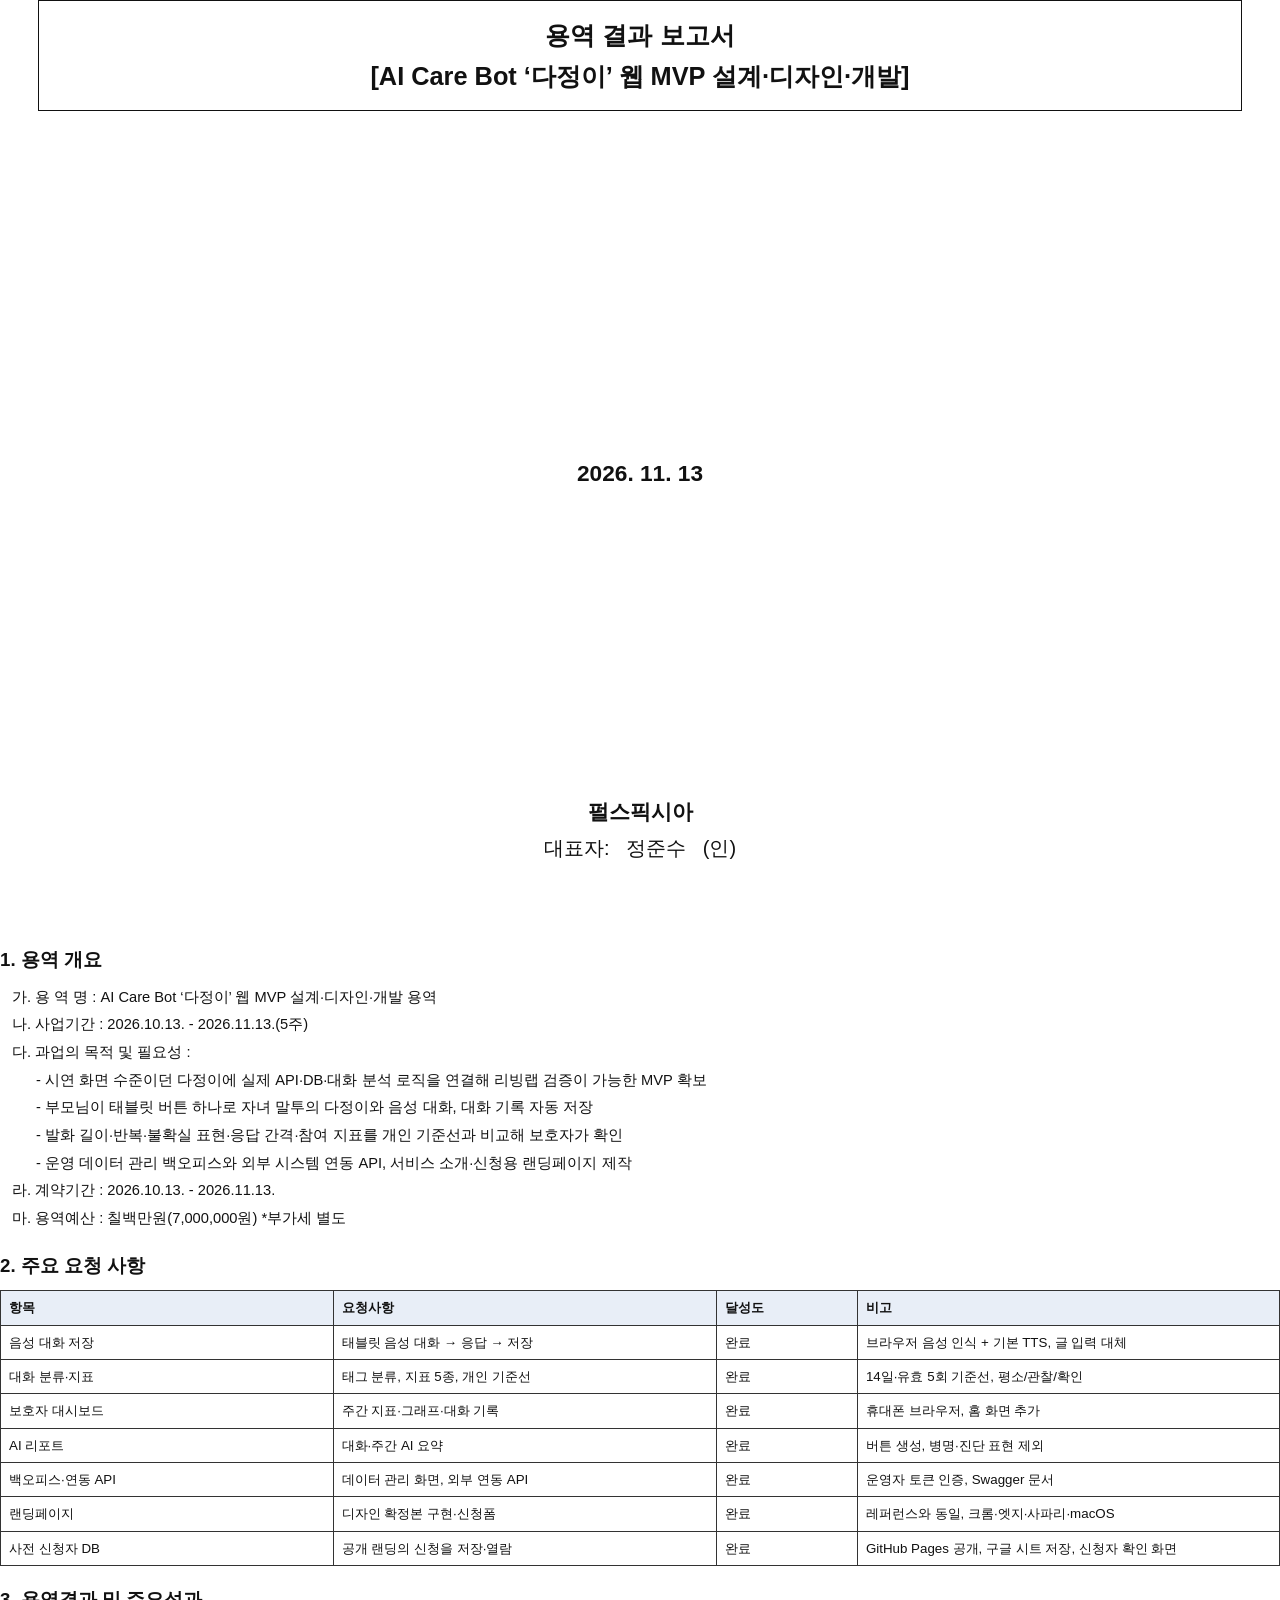
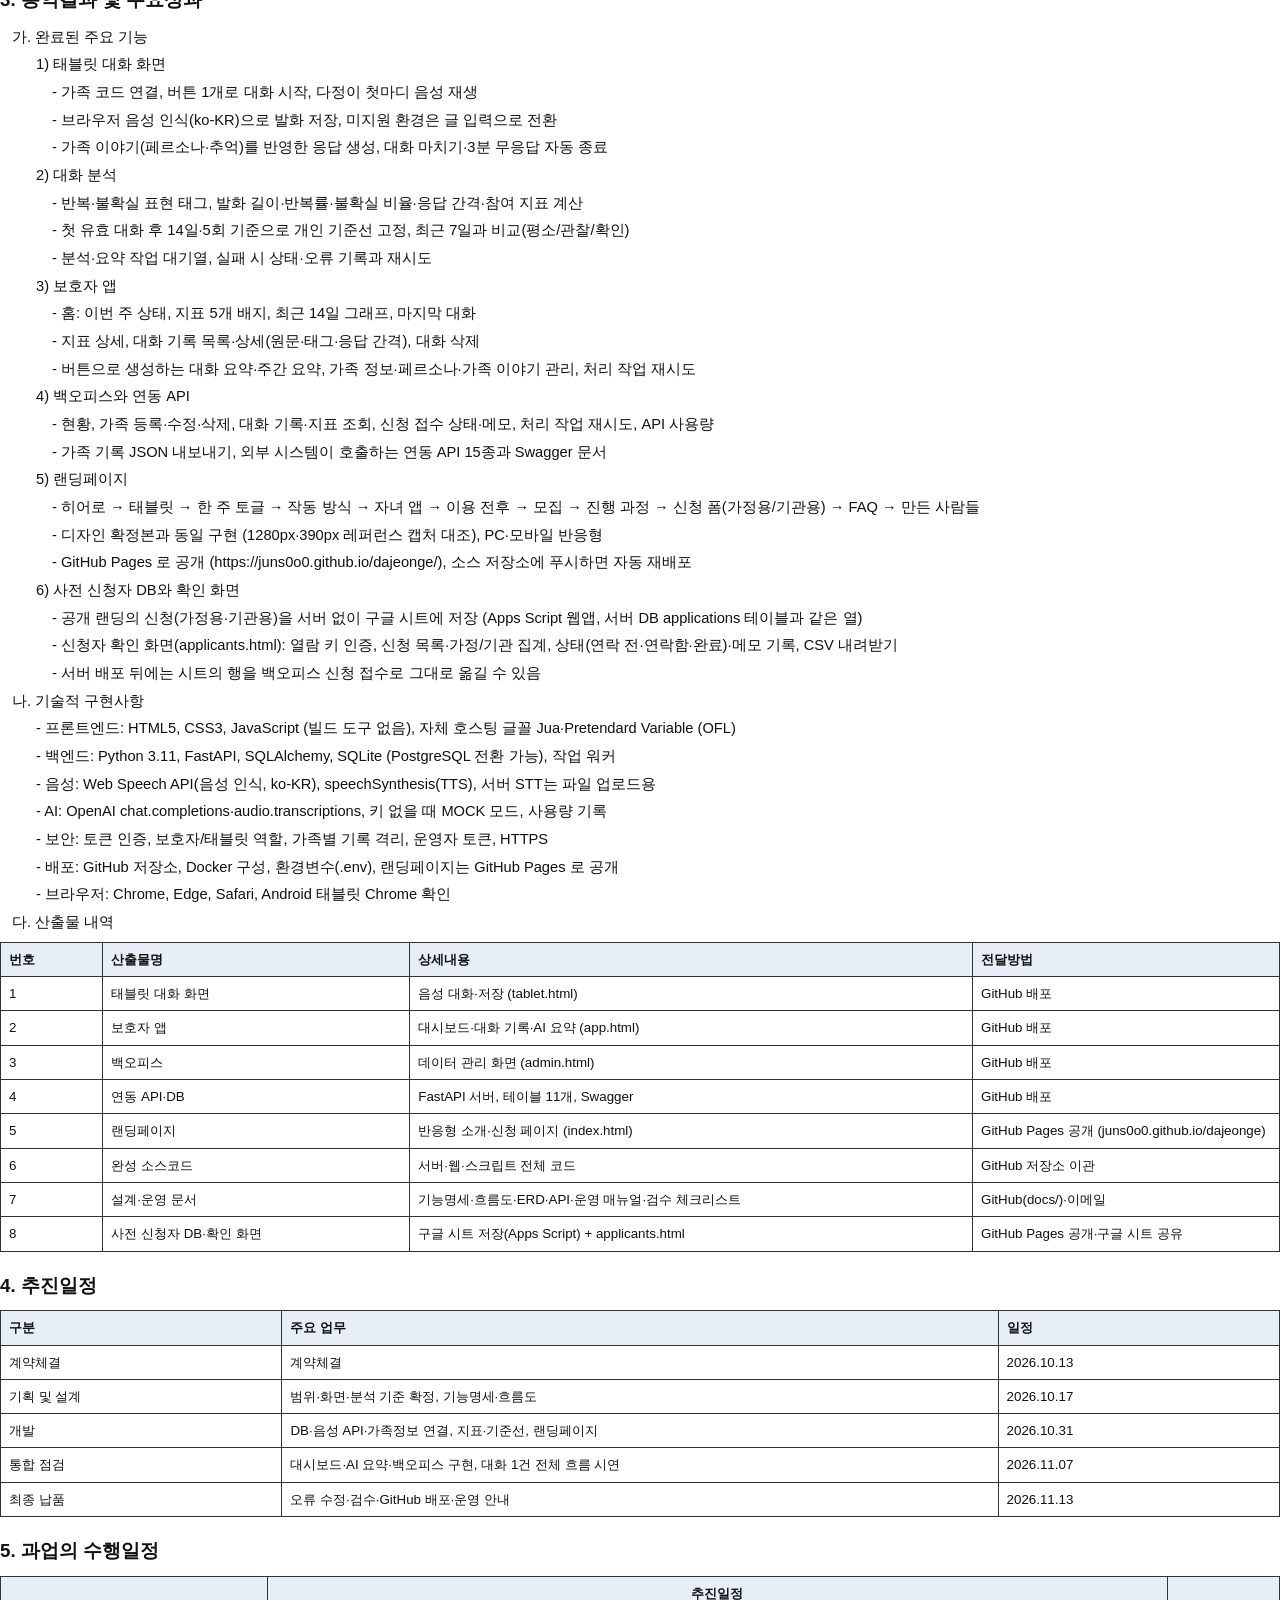
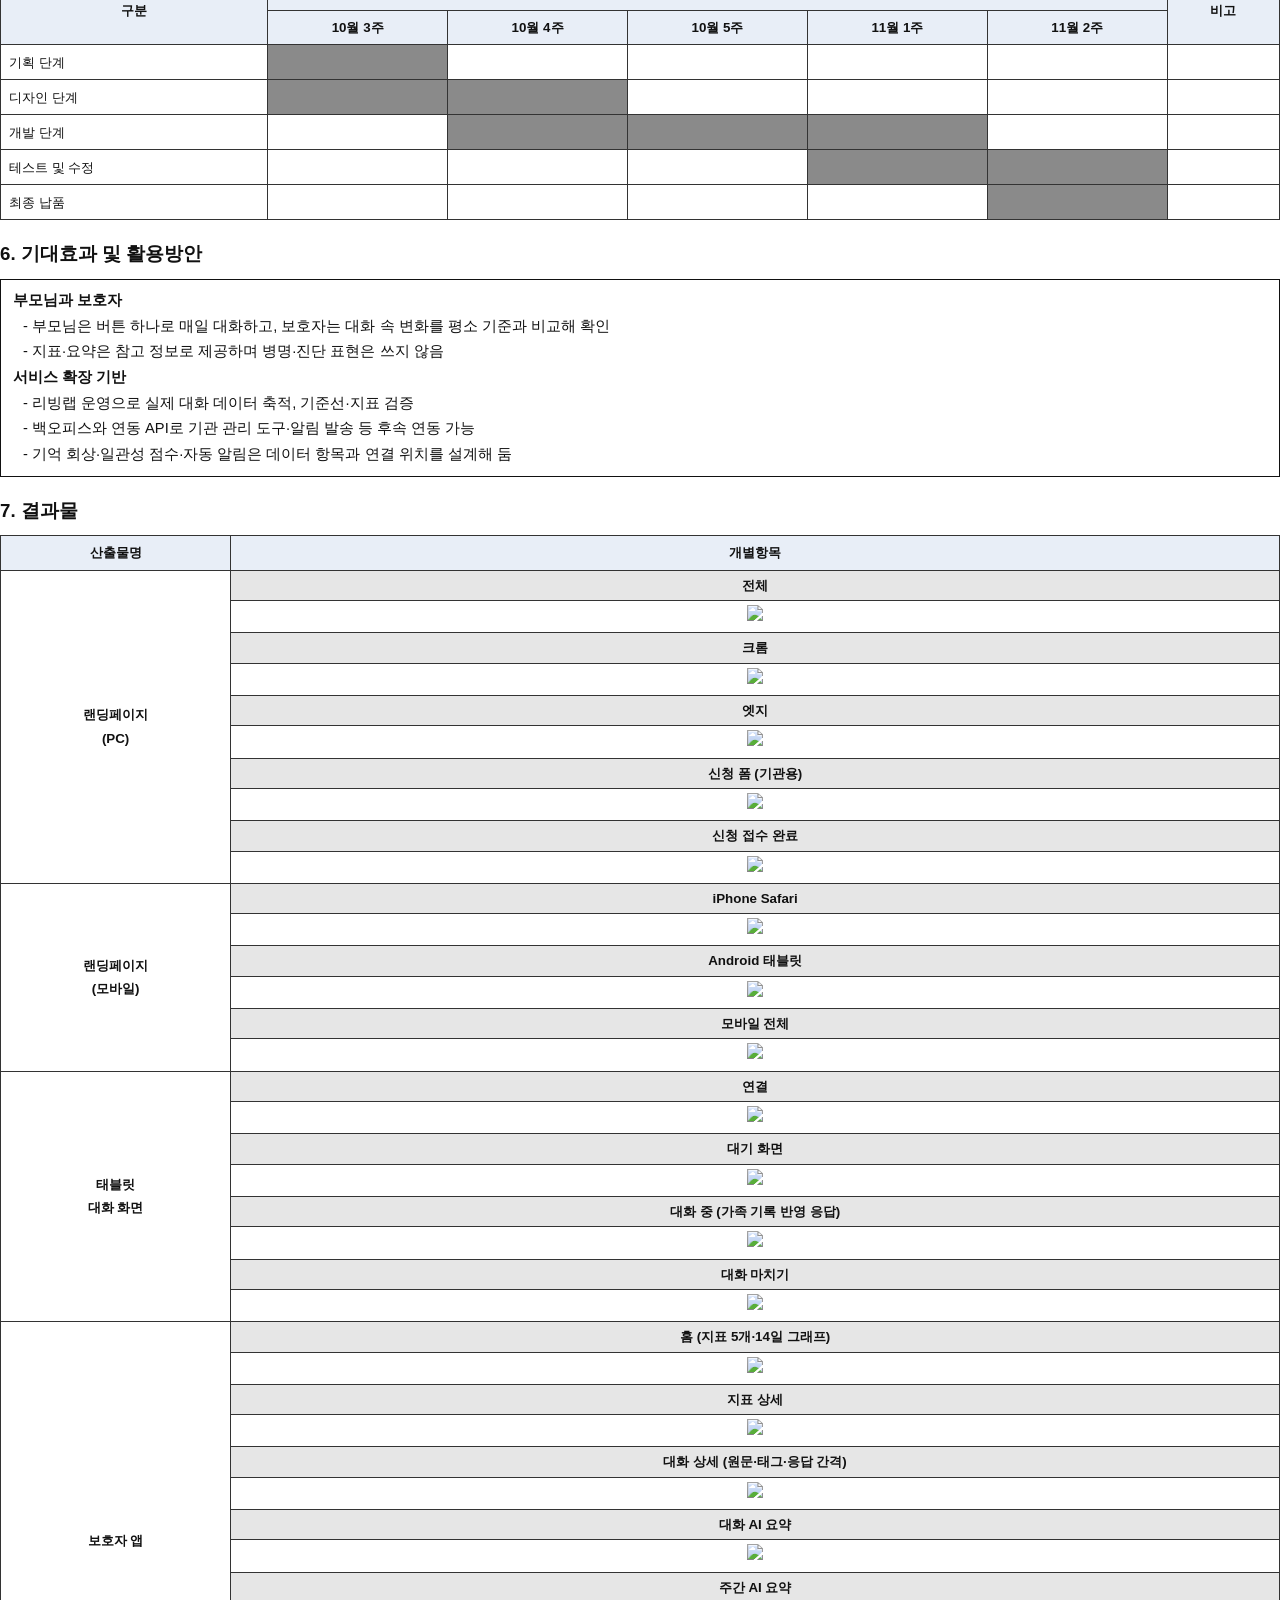
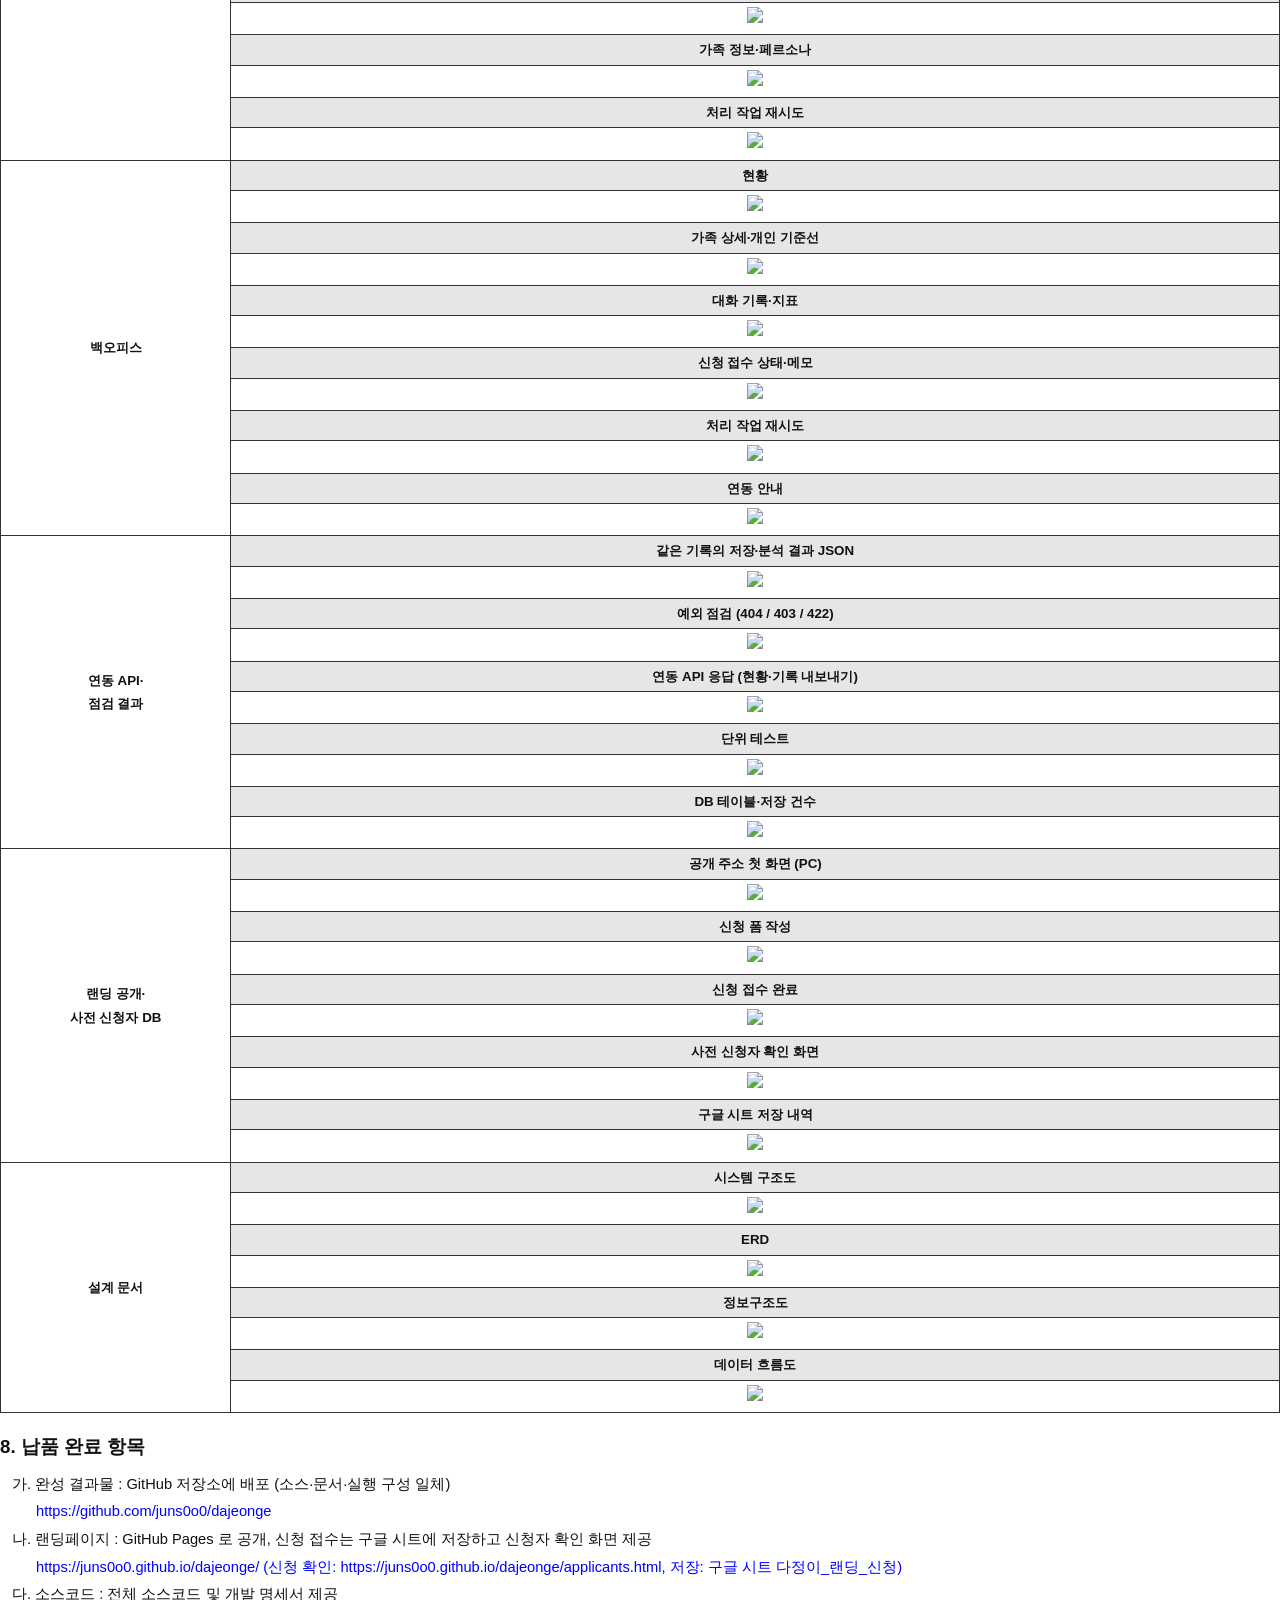
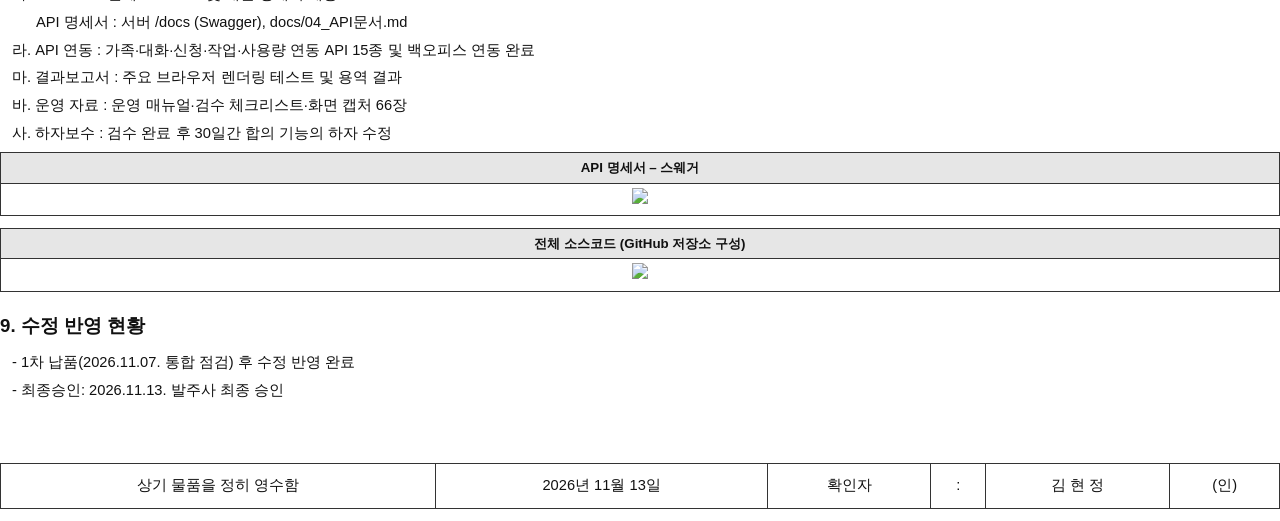
==== commit f9bed1c8: "결과보고서·계약 문서에 공개 랜딩과 사전 신청자 DB 반영, 공개 주소 캡처 6장 추가 - 결과보고서: 요청사항·기능(6) 사전 신청자 DB)·산출물 8번·결과물 그룹(공개 주소·" ====
--- a/docs/결과보고서/다정이_MVP_용역결과보고서.html
+++ b/docs/결과보고서/다정이_MVP_용역결과보고서.html
@@ -9,4 +9,4 @@
 .box{border:1px solid #111;padding:8px 12px;margin:6px 0 12px} .box b{display:block} .box div{margin-left:10px}
 table.r tr{page-break-inside:avoid} table.r td{padding:0} table.r td.n{text-align:center;font-weight:700;width:18%;padding:6px} table.r td.l{background:#E6E6E6;text-align:center;font-weight:700;padding:3px} table.r td.i{text-align:center;padding:4px} table.r img{max-width:100%;max-height:225mm;display:inline-block}
 table.s td{text-align:center;height:34px;font-size:11pt} a{color:#00f}
-</style></head><body><div class="cover"><div class="box">용역 결과 보고서<br>[AI Care Bot ‘다정이’ 웹 MVP 설계·디자인·개발]</div><div class="date">2026. 11. 13</div><div class="co"><b>펄스픽시아</b>대표자: &nbsp; 정준수 &nbsp; (인)</div></div><h2 class="pb">1. 용역 개요</h2><p>가. 용 역 명 : AI Care Bot ‘다정이’ 웹 MVP 설계·디자인·개발 용역</p><p>나. 사업기간 : 2026.10.13. - 2026.11.13.(5주)</p><p>다. 과업의 목적 및 필요성 :</p><p class="sub">- 시연 화면 수준이던 다정이에 실제 API·DB·대화 분석 로직을 연결해 리빙랩 검증이 가능한 MVP 확보</p><p class="sub">- 부모님이 태블릿 버튼 하나로 자녀 말투의 다정이와 음성 대화, 대화 기록 자동 저장</p><p class="sub">- 발화 길이·반복·불확실 표현·응답 간격·참여 지표를 개인 기준선과 비교해 보호자가 확인</p><p class="sub">- 운영 데이터 관리 백오피스와 외부 시스템 연동 API, 서비스 소개·신청용 랜딩페이지 제작</p><p>라. 계약기간 : 2026.10.13. - 2026.11.13.</p><p>마. 용역예산 : 칠백만원(7,000,000원) *부가세 별도</p><h2>2. 주요 요청 사항</h2><table class="t"><col style="width:26%"><col style="width:30%"><col style="width:11%"><col style="width:33%"><tr><th>항목</th><th>요청사항</th><th>달성도</th><th>비고</th></tr><tr><td>음성 대화 저장</td><td>태블릿 음성 대화 → 응답 → 저장</td><td>완료</td><td>브라우저 음성 인식 + 기본 TTS, 글 입력 대체</td></tr><tr><td>대화 분류·지표</td><td>태그 분류, 지표 5종, 개인 기준선</td><td>완료</td><td>14일·유효 5회 기준선, 평소/관찰/확인</td></tr><tr><td>보호자 대시보드</td><td>주간 지표·그래프·대화 기록</td><td>완료</td><td>휴대폰 브라우저, 홈 화면 추가</td></tr><tr><td>AI 리포트</td><td>대화·주간 AI 요약</td><td>완료</td><td>버튼 생성, 병명·진단 표현 제외</td></tr><tr><td>백오피스·연동 API</td><td>데이터 관리 화면, 외부 연동 API</td><td>완료</td><td>운영자 토큰 인증, Swagger 문서</td></tr><tr><td>랜딩페이지</td><td>디자인 확정본 구현·신청폼</td><td>완료</td><td>레퍼런스와 동일, 크롬·엣지·사파리·macOS</td></tr></table><h2 class="pb">3. 용역결과 및 주요성과</h2><p>가. 완료된 주요 기능</p><p class="sub">1) 태블릿 대화 화면</p><p class="sub2">- 가족 코드 연결, 버튼 1개로 대화 시작, 다정이 첫마디 음성 재생</p><p class="sub2">- 브라우저 음성 인식(ko-KR)으로 발화 저장, 미지원 환경은 글 입력으로 전환</p><p class="sub2">- 가족 이야기(페르소나·추억)를 반영한 응답 생성, 대화 마치기·3분 무응답 자동 종료</p><p class="sub">2) 대화 분석</p><p class="sub2">- 반복·불확실 표현 태그, 발화 길이·반복률·불확실 비율·응답 간격·참여 지표 계산</p><p class="sub2">- 첫 유효 대화 후 14일·5회 기준으로 개인 기준선 고정, 최근 7일과 비교(평소/관찰/확인)</p><p class="sub2">- 분석·요약 작업 대기열, 실패 시 상태·오류 기록과 재시도</p><p class="sub">3) 보호자 앱</p><p class="sub2">- 홈: 이번 주 상태, 지표 5개 배지, 최근 14일 그래프, 마지막 대화</p><p class="sub2">- 지표 상세, 대화 기록 목록·상세(원문·태그·응답 간격), 대화 삭제</p><p class="sub2">- 버튼으로 생성하는 대화 요약·주간 요약, 가족 정보·페르소나·가족 이야기 관리, 처리 작업 재시도</p><p class="sub">4) 백오피스와 연동 API</p><p class="sub2">- 현황, 가족 등록·수정·삭제, 대화 기록·지표 조회, 신청 접수 상태·메모, 처리 작업 재시도, API 사용량</p><p class="sub2">- 가족 기록 JSON 내보내기, 외부 시스템이 호출하는 연동 API 15종과 Swagger 문서</p><p class="sub">5) 랜딩페이지</p><p class="sub2">- 히어로 → 태블릿 → 한 주 토글 → 작동 방식 → 자녀 앱 → 이용 전후 → 모집 → 진행 과정 → 신청 폼(가정용/기관용) → FAQ → 만든 사람들</p><p class="sub2">- 디자인 확정본과 동일 구현 (1280px·390px 레퍼런스 캡처 대조), PC·모바일 반응형</p><p>나. 기술적 구현사항</p><p class="sub">- 프론트엔드: HTML5, CSS3, JavaScript (빌드 도구 없음), 자체 호스팅 글꼴 Jua·Pretendard Variable (OFL)</p><p class="sub">- 백엔드: Python 3.11, FastAPI, SQLAlchemy, SQLite (PostgreSQL 전환 가능), 작업 워커</p><p class="sub">- 음성: Web Speech API(음성 인식, ko-KR), speechSynthesis(TTS), 서버 STT는 파일 업로드용</p><p class="sub">- AI: OpenAI chat.completions·audio.transcriptions, 키 없을 때 MOCK 모드, 사용량 기록</p><p class="sub">- 보안: 토큰 인증, 보호자/태블릿 역할, 가족별 기록 격리, 운영자 토큰, HTTPS</p><p class="sub">- 배포: GitHub 저장소, Docker 구성, 환경변수(.env), 랜딩페이지는 GitHub Pages 로 공개</p><p class="sub">- 브라우저: Chrome, Edge, Safari, Android 태블릿 Chrome 확인</p><p>다. 산출물 내역</p><table class="t"><col style="width:8%"><col style="width:24%"><col style="width:44%"><col style="width:24%"><tr><th>번호</th><th>산출물명</th><th>상세내용</th><th>전달방법</th></tr><tr><td>1</td><td>태블릿 대화 화면</td><td>음성 대화·저장 (tablet.html)</td><td>GitHub 배포</td></tr><tr><td>2</td><td>보호자 앱</td><td>대시보드·대화 기록·AI 요약 (app.html)</td><td>GitHub 배포</td></tr><tr><td>3</td><td>백오피스</td><td>데이터 관리 화면 (admin.html)</td><td>GitHub 배포</td></tr><tr><td>4</td><td>연동 API·DB</td><td>FastAPI 서버, 테이블 11개, Swagger</td><td>GitHub 배포</td></tr><tr><td>5</td><td>랜딩페이지</td><td>반응형 소개·신청 페이지 (index.html)</td><td>GitHub Pages 공개 (juns0o0.github.io/dajeonge)</td></tr><tr><td>6</td><td>완성 소스코드</td><td>서버·웹·스크립트 전체 코드</td><td>GitHub 저장소 이관</td></tr><tr><td>7</td><td>설계·운영 문서</td><td>기능명세·흐름도·ERD·API·운영 매뉴얼·검수 체크리스트</td><td>GitHub(docs/)·이메일</td></tr></table><h2 class="pb">4. 추진일정</h2><table class="t"><col style="width:22%"><col style="width:56%"><col style="width:22%"><tr><th>구분</th><th>주요 업무</th><th>일정</th></tr><tr><td>계약체결</td><td>계약체결</td><td>2026.10.13</td></tr><tr><td>기획 및 설계</td><td>범위·화면·분석 기준 확정, 기능명세·흐름도</td><td>2026.10.17</td></tr><tr><td>개발</td><td>DB·음성 API·가족정보 연결, 지표·기준선, 랜딩페이지</td><td>2026.10.31</td></tr><tr><td>통합 점검</td><td>대시보드·AI 요약·백오피스 구현, 대화 1건 전체 흐름 시연</td><td>2026.11.07</td></tr><tr><td>최종 납품</td><td>오류 수정·검수·GitHub 배포·운영 안내</td><td>2026.11.13</td></tr></table><h2>5. 과업의 수행일정</h2><table class="g"><tr><th rowspan="2">구분</th><th colspan="5">추진일정</th><th rowspan="2">비고</th></tr><tr><th>10월 3주</th><th>10월 4주</th><th>10월 5주</th><th>11월 1주</th><th>11월 2주</th></tr><tr><td style='text-align:left'>기획 단계</td><td class="on"></td><td class=""></td><td class=""></td><td class=""></td><td class=""></td><td></td></tr><tr><td style='text-align:left'>디자인 단계</td><td class="on"></td><td class="on"></td><td class=""></td><td class=""></td><td class=""></td><td></td></tr><tr><td style='text-align:left'>개발 단계</td><td class=""></td><td class="on"></td><td class="on"></td><td class="on"></td><td class=""></td><td></td></tr><tr><td style='text-align:left'>테스트 및 수정</td><td class=""></td><td class=""></td><td class=""></td><td class="on"></td><td class="on"></td><td></td></tr><tr><td style='text-align:left'>최종 납품</td><td class=""></td><td class=""></td><td class=""></td><td class=""></td><td class="on"></td><td></td></tr></table><h2>6. 기대효과 및 활용방안</h2><div class="box"><b>부모님과 보호자</b><div>- 부모님은 버튼 하나로 매일 대화하고, 보호자는 대화 속 변화를 평소 기준과 비교해 확인</div><div>- 지표·요약은 참고 정보로 제공하며 병명·진단 표현은 쓰지 않음</div><b>서비스 확장 기반</b><div>- 리빙랩 운영으로 실제 대화 데이터 축적, 기준선·지표 검증</div><div>- 백오피스와 연동 API로 기관 관리 도구·알림 발송 등 후속 연동 가능</div><div>- 기억 회상·일관성 점수·자동 알림은 데이터 항목과 연결 위치를 설계해 둠</div></div><h2 class="pb">7. 결과물</h2><table class="r"><tr><th style="text-align:center;width:18%">산출물명</th><th style="text-align:center">개별항목</th></tr><tr><td class="n" rowspan="10">랜딩페이지<br>(PC)</td><td class="l">전체</td></tr><tr><td class="i"><img src="file:///Users/wnstn/Desktop/%E1%84%91%E1%85%B3%E1%84%85%E1%85%A9%E1%84%8C%E1%85%A6%E1%86%A8%E1%84%90%E1%85%B3/%E1%84%83%E1%85%A1%E1%84%8C%E1%85%A5%E1%86%BC%E1%84%8B%E1%85%B5/dajeong-mvp-source/docs/captures/%EA%B2%B0%EA%B3%BC%EB%B3%B4%EA%B3%A0%EC%84%9C%EC%9A%A9/A01_%E1%84%85%E1%85%A2%E1%86%AB%E1%84%83%E1%85%B5%E1%86%BC_PC_%E1%84%8C%E1%85%A5%E1%86%AB%E1%84%8E%E1%85%A6.png"></td></tr><tr><td class="l">크롬</td></tr><tr><td class="i"><img src="file:///Users/wnstn/Desktop/%E1%84%91%E1%85%B3%E1%84%85%E1%85%A9%E1%84%8C%E1%85%A6%E1%86%A8%E1%84%90%E1%85%B3/%E1%84%83%E1%85%A1%E1%84%8C%E1%85%A5%E1%86%BC%E1%84%8B%E1%85%B5/dajeong-mvp-source/docs/captures/%EA%B2%B0%EA%B3%BC%EB%B3%B4%EA%B3%A0%EC%84%9C%EC%9A%A9/F01_%E1%84%87%E1%85%B3%E1%84%85%E1%85%A1%E1%84%8B%E1%85%AE%E1%84%8C%E1%85%A5_Chrome_PC_%E1%84%85%E1%85%A2%E1%86%AB%E1%84%83%E1%85%B5%E1%86%BC.png"></td></tr><tr><td class="l">엣지</td></tr><tr><td class="i"><img src="file:///Users/wnstn/Desktop/%E1%84%91%E1%85%B3%E1%84%85%E1%85%A9%E1%84%8C%E1%85%A6%E1%86%A8%E1%84%90%E1%85%B3/%E1%84%83%E1%85%A1%E1%84%8C%E1%85%A5%E1%86%BC%E1%84%8B%E1%85%B5/dajeong-mvp-source/docs/captures/%EA%B2%B0%EA%B3%BC%EB%B3%B4%EA%B3%A0%EC%84%9C%EC%9A%A9/F02_%E1%84%87%E1%85%B3%E1%84%85%E1%85%A1%E1%84%8B%E1%85%AE%E1%84%8C%E1%85%A5_Edge_PC_%E1%84%85%E1%85%A2%E1%86%AB%E1%84%83%E1%85%B5%E1%86%BC.png"></td></tr><tr><td class="l">신청 폼 (기관용)</td></tr><tr><td class="i"><img src="file:///Users/wnstn/Desktop/%E1%84%91%E1%85%B3%E1%84%85%E1%85%A9%E1%84%8C%E1%85%A6%E1%86%A8%E1%84%90%E1%85%B3/%E1%84%83%E1%85%A1%E1%84%8C%E1%85%A5%E1%86%BC%E1%84%8B%E1%85%B5/dajeong-mvp-source/docs/captures/%EA%B2%B0%EA%B3%BC%EB%B3%B4%EA%B3%A0%EC%84%9C%EC%9A%A9/A05_%E1%84%85%E1%85%A2%E1%86%AB%E1%84%83%E1%85%B5%E1%86%BC_%E1%84%89%E1%85%B5%E1%86%AB%E1%84%8E%E1%85%A5%E1%86%BC%E1%84%91%E1%85%A9%E1%86%B7_%E1%84%80%E1%85%B5%E1%84%80%E1%85%AA%E1%86%AB%E1%84%8B%E1%85%AD%E1%86%BC.png"></td></tr><tr><td class="l">신청 접수 완료</td></tr><tr><td class="i"><img src="file:///Users/wnstn/Desktop/%E1%84%91%E1%85%B3%E1%84%85%E1%85%A9%E1%84%8C%E1%85%A6%E1%86%A8%E1%84%90%E1%85%B3/%E1%84%83%E1%85%A1%E1%84%8C%E1%85%A5%E1%86%BC%E1%84%8B%E1%85%B5/dajeong-mvp-source/docs/captures/%EA%B2%B0%EA%B3%BC%EB%B3%B4%EA%B3%A0%EC%84%9C%EC%9A%A9/A06_%E1%84%85%E1%85%A2%E1%86%AB%E1%84%83%E1%85%B5%E1%86%BC_%E1%84%89%E1%85%B5%E1%86%AB%E1%84%8E%E1%85%A5%E1%86%BC_%E1%84%8C%E1%85%A5%E1%86%B8%E1%84%89%E1%85%AE%E1%84%8B%E1%85%AA%E1%86%AB%E1%84%85%E1%85%AD.png"></td></tr><tr><td class="n" rowspan="6">랜딩페이지<br>(모바일)</td><td class="l">iPhone Safari</td></tr><tr><td class="i"><img src="file:///Users/wnstn/Desktop/%E1%84%91%E1%85%B3%E1%84%85%E1%85%A9%E1%84%8C%E1%85%A6%E1%86%A8%E1%84%90%E1%85%B3/%E1%84%83%E1%85%A1%E1%84%8C%E1%85%A5%E1%86%BC%E1%84%8B%E1%85%B5/dajeong-mvp-source/docs/captures/%EA%B2%B0%EA%B3%BC%EB%B3%B4%EA%B3%A0%EC%84%9C%EC%9A%A9/F03_%E1%84%87%E1%85%B3%E1%84%85%E1%85%A1%E1%84%8B%E1%85%AE%E1%84%8C%E1%85%A5_iPhone_Safari_%E1%84%85%E1%85%A2%E1%86%AB%E1%84%83%E1%85%B5%E1%86%BC.png"></td></tr><tr><td class="l">Android 태블릿</td></tr><tr><td class="i"><img src="file:///Users/wnstn/Desktop/%E1%84%91%E1%85%B3%E1%84%85%E1%85%A9%E1%84%8C%E1%85%A6%E1%86%A8%E1%84%90%E1%85%B3/%E1%84%83%E1%85%A1%E1%84%8C%E1%85%A5%E1%86%BC%E1%84%8B%E1%85%B5/dajeong-mvp-source/docs/captures/%EA%B2%B0%EA%B3%BC%EB%B3%B4%EA%B3%A0%EC%84%9C%EC%9A%A9/F04_%E1%84%87%E1%85%B3%E1%84%85%E1%85%A1%E1%84%8B%E1%85%AE%E1%84%8C%E1%85%A5_Android_%E1%84%90%E1%85%A2%E1%84%87%E1%85%B3%E1%86%AF%E1%84%85%E1%85%B5%E1%86%BA_%E1%84%85%E1%85%A2%E1%86%AB%E1%84%83%E1%85%B5%E1%86%BC.png"></td></tr><tr><td class="l">모바일 전체</td></tr><tr><td class="i"><img src="file:///Users/wnstn/Desktop/%E1%84%91%E1%85%B3%E1%84%85%E1%85%A9%E1%84%8C%E1%85%A6%E1%86%A8%E1%84%90%E1%85%B3/%E1%84%83%E1%85%A1%E1%84%8C%E1%85%A5%E1%86%BC%E1%84%8B%E1%85%B5/dajeong-mvp-source/docs/captures/%EA%B2%B0%EA%B3%BC%EB%B3%B4%EA%B3%A0%EC%84%9C%EC%9A%A9/A07_%E1%84%85%E1%85%A2%E1%86%AB%E1%84%83%E1%85%B5%E1%86%BC_%E1%84%86%E1%85%A9%E1%84%87%E1%85%A1%E1%84%8B%E1%85%B5%E1%86%AF_%E1%84%8C%E1%85%A5%E1%86%AB%E1%84%8E%E1%85%A6.png"></td></tr><tr><td class="n" rowspan="8">태블릿<br>대화 화면</td><td class="l">연결</td></tr><tr><td class="i"><img src="file:///Users/wnstn/Desktop/%E1%84%91%E1%85%B3%E1%84%85%E1%85%A9%E1%84%8C%E1%85%A6%E1%86%A8%E1%84%90%E1%85%B3/%E1%84%83%E1%85%A1%E1%84%8C%E1%85%A5%E1%86%BC%E1%84%8B%E1%85%B5/dajeong-mvp-source/docs/captures/%EA%B2%B0%EA%B3%BC%EB%B3%B4%EA%B3%A0%EC%84%9C%EC%9A%A9/B01_%E1%84%90%E1%85%A2%E1%84%87%E1%85%B3%E1%86%AF%E1%84%85%E1%85%B5%E1%86%BA_%E1%84%8B%E1%85%A7%E1%86%AB%E1%84%80%E1%85%A7%E1%86%AF%E1%84%92%E1%85%AA%E1%84%86%E1%85%A7%E1%86%AB.png"></td></tr><tr><td class="l">대기 화면</td></tr><tr><td class="i"><img src="file:///Users/wnstn/Desktop/%E1%84%91%E1%85%B3%E1%84%85%E1%85%A9%E1%84%8C%E1%85%A6%E1%86%A8%E1%84%90%E1%85%B3/%E1%84%83%E1%85%A1%E1%84%8C%E1%85%A5%E1%86%BC%E1%84%8B%E1%85%B5/dajeong-mvp-source/docs/captures/%EA%B2%B0%EA%B3%BC%EB%B3%B4%EA%B3%A0%EC%84%9C%EC%9A%A9/B03_%E1%84%90%E1%85%A2%E1%84%87%E1%85%B3%E1%86%AF%E1%84%85%E1%85%B5%E1%86%BA_%E1%84%83%E1%85%A2%E1%84%80%E1%85%B5%E1%84%92%E1%85%AA%E1%84%86%E1%85%A7%E1%86%AB.png"></td></tr><tr><td class="l">대화 중 (가족 기록 반영 응답)</td></tr><tr><td class="i"><img src="file:///Users/wnstn/Desktop/%E1%84%91%E1%85%B3%E1%84%85%E1%85%A9%E1%84%8C%E1%85%A6%E1%86%A8%E1%84%90%E1%85%B3/%E1%84%83%E1%85%A1%E1%84%8C%E1%85%A5%E1%86%BC%E1%84%8B%E1%85%B5/dajeong-mvp-source/docs/captures/%EA%B2%B0%EA%B3%BC%EB%B3%B4%EA%B3%A0%EC%84%9C%EC%9A%A9/B06_%E1%84%90%E1%85%A2%E1%84%87%E1%85%B3%E1%86%AF%E1%84%85%E1%85%B5%E1%86%BA_%E1%84%83%E1%85%A2%E1%84%92%E1%85%AA%E1%84%8C%E1%85%AE%E1%86%BC_%E1%84%8B%E1%85%B3%E1%86%BC%E1%84%83%E1%85%A1%E1%86%B8.png"></td></tr><tr><td class="l">대화 마치기</td></tr><tr><td class="i"><img src="file:///Users/wnstn/Desktop/%E1%84%91%E1%85%B3%E1%84%85%E1%85%A9%E1%84%8C%E1%85%A6%E1%86%A8%E1%84%90%E1%85%B3/%E1%84%83%E1%85%A1%E1%84%8C%E1%85%A5%E1%86%BC%E1%84%8B%E1%85%B5/dajeong-mvp-source/docs/captures/%EA%B2%B0%EA%B3%BC%EB%B3%B4%EA%B3%A0%EC%84%9C%EC%9A%A9/B07_%E1%84%90%E1%85%A2%E1%84%87%E1%85%B3%E1%86%AF%E1%84%85%E1%85%B5%E1%86%BA_%E1%84%83%E1%85%A2%E1%84%92%E1%85%AA%E1%84%86%E1%85%A1%E1%84%8E%E1%85%B5%E1%84%80%E1%85%B5.png"></td></tr><tr><td class="n" rowspan="14">보호자 앱</td><td class="l">홈 (지표 5개·14일 그래프)</td></tr><tr><td class="i"><img src="file:///Users/wnstn/Desktop/%E1%84%91%E1%85%B3%E1%84%85%E1%85%A9%E1%84%8C%E1%85%A6%E1%86%A8%E1%84%90%E1%85%B3/%E1%84%83%E1%85%A1%E1%84%8C%E1%85%A5%E1%86%BC%E1%84%8B%E1%85%B5/dajeong-mvp-source/docs/captures/%EA%B2%B0%EA%B3%BC%EB%B3%B4%EA%B3%A0%EC%84%9C%EC%9A%A9/C02_%E1%84%87%E1%85%A9%E1%84%92%E1%85%A9%E1%84%8C%E1%85%A1_%E1%84%92%E1%85%A9%E1%86%B7_%E1%84%83%E1%85%A2%E1%84%89%E1%85%B5%E1%84%87%E1%85%A9%E1%84%83%E1%85%B3.png"></td></tr><tr><td class="l">지표 상세</td></tr><tr><td class="i"><img src="file:///Users/wnstn/Desktop/%E1%84%91%E1%85%B3%E1%84%85%E1%85%A9%E1%84%8C%E1%85%A6%E1%86%A8%E1%84%90%E1%85%B3/%E1%84%83%E1%85%A1%E1%84%8C%E1%85%A5%E1%86%BC%E1%84%8B%E1%85%B5/dajeong-mvp-source/docs/captures/%EA%B2%B0%EA%B3%BC%EB%B3%B4%EA%B3%A0%EC%84%9C%EC%9A%A9/C03_%E1%84%87%E1%85%A9%E1%84%92%E1%85%A9%E1%84%8C%E1%85%A1_%E1%84%8C%E1%85%B5%E1%84%91%E1%85%AD%E1%84%89%E1%85%A1%E1%86%BC%E1%84%89%E1%85%A6_%E1%84%8B%E1%85%B3%E1%86%BC%E1%84%83%E1%85%A1%E1%86%B8%E1%84%80%E1%85%A1%E1%86%AB%E1%84%80%E1%85%A7%E1%86%A8.png"></td></tr><tr><td class="l">대화 상세 (원문·태그·응답 간격)</td></tr><tr><td class="i"><img src="file:///Users/wnstn/Desktop/%E1%84%91%E1%85%B3%E1%84%85%E1%85%A9%E1%84%8C%E1%85%A6%E1%86%A8%E1%84%90%E1%85%B3/%E1%84%83%E1%85%A1%E1%84%8C%E1%85%A5%E1%86%BC%E1%84%8B%E1%85%B5/dajeong-mvp-source/docs/captures/%EA%B2%B0%EA%B3%BC%EB%B3%B4%EA%B3%A0%EC%84%9C%EC%9A%A9/C05_%E1%84%87%E1%85%A9%E1%84%92%E1%85%A9%E1%84%8C%E1%85%A1_%E1%84%83%E1%85%A2%E1%84%92%E1%85%AA29_%E1%84%89%E1%85%A1%E1%86%BC%E1%84%89%E1%85%A6_%E1%84%90%E1%85%A2%E1%84%80%E1%85%B3.png"></td></tr><tr><td class="l">대화 AI 요약</td></tr><tr><td class="i"><img src="file:///Users/wnstn/Desktop/%E1%84%91%E1%85%B3%E1%84%85%E1%85%A9%E1%84%8C%E1%85%A6%E1%86%A8%E1%84%90%E1%85%B3/%E1%84%83%E1%85%A1%E1%84%8C%E1%85%A5%E1%86%BC%E1%84%8B%E1%85%B5/dajeong-mvp-source/docs/captures/%EA%B2%B0%EA%B3%BC%EB%B3%B4%EA%B3%A0%EC%84%9C%EC%9A%A9/C06_%E1%84%87%E1%85%A9%E1%84%92%E1%85%A9%E1%84%8C%E1%85%A1_%E1%84%83%E1%85%A2%E1%84%92%E1%85%AA29_AI%E1%84%8B%E1%85%AD%E1%84%8B%E1%85%A3%E1%86%A8.png"></td></tr><tr><td class="l">주간 AI 요약</td></tr><tr><td class="i"><img src="file:///Users/wnstn/Desktop/%E1%84%91%E1%85%B3%E1%84%85%E1%85%A9%E1%84%8C%E1%85%A6%E1%86%A8%E1%84%90%E1%85%B3/%E1%84%83%E1%85%A1%E1%84%8C%E1%85%A5%E1%86%BC%E1%84%8B%E1%85%B5/dajeong-mvp-source/docs/captures/%EA%B2%B0%EA%B3%BC%EB%B3%B4%EA%B3%A0%EC%84%9C%EC%9A%A9/C07_%E1%84%87%E1%85%A9%E1%84%92%E1%85%A9%E1%84%8C%E1%85%A1_%E1%84%8C%E1%85%AE%E1%84%80%E1%85%A1%E1%86%ABAI%E1%84%8B%E1%85%AD%E1%84%8B%E1%85%A3%E1%86%A8.png"></td></tr><tr><td class="l">가족 정보·페르소나</td></tr><tr><td class="i"><img src="file:///Users/wnstn/Desktop/%E1%84%91%E1%85%B3%E1%84%85%E1%85%A9%E1%84%8C%E1%85%A6%E1%86%A8%E1%84%90%E1%85%B3/%E1%84%83%E1%85%A1%E1%84%8C%E1%85%A5%E1%86%BC%E1%84%8B%E1%85%B5/dajeong-mvp-source/docs/captures/%EA%B2%B0%EA%B3%BC%EB%B3%B4%EA%B3%A0%EC%84%9C%EC%9A%A9/C08_%E1%84%87%E1%85%A9%E1%84%92%E1%85%A9%E1%84%8C%E1%85%A1_%E1%84%80%E1%85%A1%E1%84%8C%E1%85%A9%E1%86%A8%E1%84%8C%E1%85%A5%E1%86%BC%E1%84%87%E1%85%A9_%E1%84%91%E1%85%A6%E1%84%85%E1%85%B3%E1%84%89%E1%85%A9%E1%84%82%E1%85%A1.png"></td></tr><tr><td class="l">처리 작업 재시도</td></tr><tr><td class="i"><img src="file:///Users/wnstn/Desktop/%E1%84%91%E1%85%B3%E1%84%85%E1%85%A9%E1%84%8C%E1%85%A6%E1%86%A8%E1%84%90%E1%85%B3/%E1%84%83%E1%85%A1%E1%84%8C%E1%85%A5%E1%86%BC%E1%84%8B%E1%85%B5/dajeong-mvp-source/docs/captures/%EA%B2%B0%EA%B3%BC%EB%B3%B4%EA%B3%A0%EC%84%9C%EC%9A%A9/C11_%E1%84%87%E1%85%A9%E1%84%92%E1%85%A9%E1%84%8C%E1%85%A1_%E1%84%89%E1%85%A5%E1%86%AF%E1%84%8C%E1%85%A5%E1%86%BC_%E1%84%89%E1%85%B5%E1%86%AF%E1%84%91%E1%85%A2%E1%84%8C%E1%85%A1%E1%86%A8%E1%84%8B%E1%85%A5%E1%86%B8_%E1%84%8C%E1%85%A2%E1%84%89%E1%85%B5%E1%84%83%E1%85%A9.png"></td></tr><tr><td class="n" rowspan="12">백오피스</td><td class="l">현황</td></tr><tr><td class="i"><img src="file:///Users/wnstn/Desktop/%E1%84%91%E1%85%B3%E1%84%85%E1%85%A9%E1%84%8C%E1%85%A6%E1%86%A8%E1%84%90%E1%85%B3/%E1%84%83%E1%85%A1%E1%84%8C%E1%85%A5%E1%86%BC%E1%84%8B%E1%85%B5/dajeong-mvp-source/docs/captures/%EA%B2%B0%EA%B3%BC%EB%B3%B4%EA%B3%A0%EC%84%9C%EC%9A%A9/G03_%E1%84%87%E1%85%A2%E1%86%A8%E1%84%8B%E1%85%A9%E1%84%91%E1%85%B5%E1%84%89%E1%85%B3_%E1%84%92%E1%85%A7%E1%86%AB%E1%84%92%E1%85%AA%E1%86%BC.png"></td></tr><tr><td class="l">가족 상세·개인 기준선</td></tr><tr><td class="i"><img src="file:///Users/wnstn/Desktop/%E1%84%91%E1%85%B3%E1%84%85%E1%85%A9%E1%84%8C%E1%85%A6%E1%86%A8%E1%84%90%E1%85%B3/%E1%84%83%E1%85%A1%E1%84%8C%E1%85%A5%E1%86%BC%E1%84%8B%E1%85%B5/dajeong-mvp-source/docs/captures/%EA%B2%B0%EA%B3%BC%EB%B3%B4%EA%B3%A0%EC%84%9C%EC%9A%A9/G05_%E1%84%87%E1%85%A2%E1%86%A8%E1%84%8B%E1%85%A9%E1%84%91%E1%85%B5%E1%84%89%E1%85%B3_%E1%84%80%E1%85%A1%E1%84%8C%E1%85%A9%E1%86%A8%E1%84%89%E1%85%A1%E1%86%BC%E1%84%89%E1%85%A6_%E1%84%80%E1%85%B5%E1%84%8C%E1%85%AE%E1%86%AB%E1%84%89%E1%85%A5%E1%86%AB.png"></td></tr><tr><td class="l">대화 기록·지표</td></tr><tr><td class="i"><img src="file:///Users/wnstn/Desktop/%E1%84%91%E1%85%B3%E1%84%85%E1%85%A9%E1%84%8C%E1%85%A6%E1%86%A8%E1%84%90%E1%85%B3/%E1%84%83%E1%85%A1%E1%84%8C%E1%85%A5%E1%86%BC%E1%84%8B%E1%85%B5/dajeong-mvp-source/docs/captures/%EA%B2%B0%EA%B3%BC%EB%B3%B4%EA%B3%A0%EC%84%9C%EC%9A%A9/G06_%E1%84%87%E1%85%A2%E1%86%A8%E1%84%8B%E1%85%A9%E1%84%91%E1%85%B5%E1%84%89%E1%85%B3_%E1%84%83%E1%85%A2%E1%84%92%E1%85%AA%E1%84%80%E1%85%B5%E1%84%85%E1%85%A9%E1%86%A8_%E1%84%8C%E1%85%A5%E1%86%AB%E1%84%8E%E1%85%A6.png"></td></tr><tr><td class="l">신청 접수 상태·메모</td></tr><tr><td class="i"><img src="file:///Users/wnstn/Desktop/%E1%84%91%E1%85%B3%E1%84%85%E1%85%A9%E1%84%8C%E1%85%A6%E1%86%A8%E1%84%90%E1%85%B3/%E1%84%83%E1%85%A1%E1%84%8C%E1%85%A5%E1%86%BC%E1%84%8B%E1%85%B5/dajeong-mvp-source/docs/captures/%EA%B2%B0%EA%B3%BC%EB%B3%B4%EA%B3%A0%EC%84%9C%EC%9A%A9/G08_%E1%84%87%E1%85%A2%E1%86%A8%E1%84%8B%E1%85%A9%E1%84%91%E1%85%B5%E1%84%89%E1%85%B3_%E1%84%89%E1%85%B5%E1%86%AB%E1%84%8E%E1%85%A5%E1%86%BC%E1%84%8C%E1%85%A5%E1%86%B8%E1%84%89%E1%85%AE_%E1%84%89%E1%85%A1%E1%86%BC%E1%84%90%E1%85%A2%E1%84%86%E1%85%A6%E1%84%86%E1%85%A9.png"></td></tr><tr><td class="l">처리 작업 재시도</td></tr><tr><td class="i"><img src="file:///Users/wnstn/Desktop/%E1%84%91%E1%85%B3%E1%84%85%E1%85%A9%E1%84%8C%E1%85%A6%E1%86%A8%E1%84%90%E1%85%B3/%E1%84%83%E1%85%A1%E1%84%8C%E1%85%A5%E1%86%BC%E1%84%8B%E1%85%B5/dajeong-mvp-source/docs/captures/%EA%B2%B0%EA%B3%BC%EB%B3%B4%EA%B3%A0%EC%84%9C%EC%9A%A9/G09_%E1%84%87%E1%85%A2%E1%86%A8%E1%84%8B%E1%85%A9%E1%84%91%E1%85%B5%E1%84%89%E1%85%B3_%E1%84%8E%E1%85%A5%E1%84%85%E1%85%B5%E1%84%8C%E1%85%A1%E1%86%A8%E1%84%8B%E1%85%A5%E1%86%B8_%E1%84%89%E1%85%B5%E1%86%AF%E1%84%91%E1%85%A2%E1%84%8C%E1%85%A2%E1%84%89%E1%85%B5%E1%84%83%E1%85%A9.png"></td></tr><tr><td class="l">연동 안내</td></tr><tr><td class="i"><img src="file:///Users/wnstn/Desktop/%E1%84%91%E1%85%B3%E1%84%85%E1%85%A9%E1%84%8C%E1%85%A6%E1%86%A8%E1%84%90%E1%85%B3/%E1%84%83%E1%85%A1%E1%84%8C%E1%85%A5%E1%86%BC%E1%84%8B%E1%85%B5/dajeong-mvp-source/docs/captures/%EA%B2%B0%EA%B3%BC%EB%B3%B4%EA%B3%A0%EC%84%9C%EC%9A%A9/G11_%E1%84%87%E1%85%A2%E1%86%A8%E1%84%8B%E1%85%A9%E1%84%91%E1%85%B5%E1%84%89%E1%85%B3_%E1%84%8B%E1%85%A7%E1%86%AB%E1%84%83%E1%85%A9%E1%86%BC%E1%84%8B%E1%85%A1%E1%86%AB%E1%84%82%E1%85%A2.png"></td></tr><tr><td class="n" rowspan="10">연동 API·<br>점검 결과</td><td class="l">같은 기록의 저장·분석 결과 JSON</td></tr><tr><td class="i"><img src="file:///Users/wnstn/Desktop/%E1%84%91%E1%85%B3%E1%84%85%E1%85%A9%E1%84%8C%E1%85%A6%E1%86%A8%E1%84%90%E1%85%B3/%E1%84%83%E1%85%A1%E1%84%8C%E1%85%A5%E1%86%BC%E1%84%8B%E1%85%B5/dajeong-mvp-source/docs/captures/%EA%B2%B0%EA%B3%BC%EB%B3%B4%EA%B3%A0%EC%84%9C%EC%9A%A9/D01_API_%E1%84%83%E1%85%A2%E1%84%92%E1%85%AA29_%E1%84%8C%E1%85%A5%E1%84%8C%E1%85%A1%E1%86%BC%E1%84%87%E1%85%AE%E1%86%AB%E1%84%89%E1%85%A5%E1%86%A8%E1%84%80%E1%85%A7%E1%86%AF%E1%84%80%E1%85%AA.png"></td></tr><tr><td class="l">예외 점검 (404 / 403 / 422)</td></tr><tr><td class="i"><img src="file:///Users/wnstn/Desktop/%E1%84%91%E1%85%B3%E1%84%85%E1%85%A9%E1%84%8C%E1%85%A6%E1%86%A8%E1%84%90%E1%85%B3/%E1%84%83%E1%85%A1%E1%84%8C%E1%85%A5%E1%86%BC%E1%84%8B%E1%85%B5/dajeong-mvp-source/docs/captures/%EA%B2%B0%EA%B3%BC%EB%B3%B4%EA%B3%A0%EC%84%9C%EC%9A%A9/D03_API_%E1%84%8B%E1%85%A8%E1%84%8B%E1%85%AC%E1%84%8C%E1%85%A5%E1%86%B7%E1%84%80%E1%85%A5%E1%86%B7.png"></td></tr><tr><td class="l">연동 API 응답 (현황·기록 내보내기)</td></tr><tr><td class="i"><img src="file:///Users/wnstn/Desktop/%E1%84%91%E1%85%B3%E1%84%85%E1%85%A9%E1%84%8C%E1%85%A6%E1%86%A8%E1%84%90%E1%85%B3/%E1%84%83%E1%85%A1%E1%84%8C%E1%85%A5%E1%86%BC%E1%84%8B%E1%85%B5/dajeong-mvp-source/docs/captures/%EA%B2%B0%EA%B3%BC%EB%B3%B4%EA%B3%A0%EC%84%9C%EC%9A%A9/E03_%E1%84%8B%E1%85%A7%E1%86%AB%E1%84%83%E1%85%A9%E1%86%BCAPI_%E1%84%92%E1%85%A7%E1%86%AB%E1%84%92%E1%85%AA%E1%86%BC_%E1%84%80%E1%85%B5%E1%84%85%E1%85%A9%E1%86%A8%E1%84%82%E1%85%A2%E1%84%87%E1%85%A9%E1%84%82%E1%85%A2%E1%84%80%E1%85%B5.png"></td></tr><tr><td class="l">단위 테스트</td></tr><tr><td class="i"><img src="file:///Users/wnstn/Desktop/%E1%84%91%E1%85%B3%E1%84%85%E1%85%A9%E1%84%8C%E1%85%A6%E1%86%A8%E1%84%90%E1%85%B3/%E1%84%83%E1%85%A1%E1%84%8C%E1%85%A5%E1%86%BC%E1%84%8B%E1%85%B5/dajeong-mvp-source/docs/captures/%EA%B2%B0%EA%B3%BC%EB%B3%B4%EA%B3%A0%EC%84%9C%EC%9A%A9/E01_%E1%84%83%E1%85%A1%E1%86%AB%E1%84%8B%E1%85%B1%E1%84%90%E1%85%A6%E1%84%89%E1%85%B3%E1%84%90%E1%85%B3_%E1%84%80%E1%85%A7%E1%86%AF%E1%84%80%E1%85%AA.png"></td></tr><tr><td class="l">DB 테이블·저장 건수</td></tr><tr><td class="i"><img src="file:///Users/wnstn/Desktop/%E1%84%91%E1%85%B3%E1%84%85%E1%85%A9%E1%84%8C%E1%85%A6%E1%86%A8%E1%84%90%E1%85%B3/%E1%84%83%E1%85%A1%E1%84%8C%E1%85%A5%E1%86%BC%E1%84%8B%E1%85%B5/dajeong-mvp-source/docs/captures/%EA%B2%B0%EA%B3%BC%EB%B3%B4%EA%B3%A0%EC%84%9C%EC%9A%A9/E02_DB_%E1%84%90%E1%85%A6%E1%84%8B%E1%85%B5%E1%84%87%E1%85%B3%E1%86%AF_%E1%84%8C%E1%85%A5%E1%84%8C%E1%85%A1%E1%86%BC%E1%84%80%E1%85%A5%E1%86%AB%E1%84%89%E1%85%AE.png"></td></tr><tr><td class="n" rowspan="8">설계 문서</td><td class="l">시스템 구조도</td></tr><tr><td class="i"><img src="file:///Users/wnstn/Desktop/%E1%84%91%E1%85%B3%E1%84%85%E1%85%A9%E1%84%8C%E1%85%A6%E1%86%A8%E1%84%90%E1%85%B3/%E1%84%83%E1%85%A1%E1%84%8C%E1%85%A5%E1%86%BC%E1%84%8B%E1%85%B5/dajeong-mvp-source/docs/diagrams/01_%EC%8B%9C%EC%8A%A4%ED%85%9C%EA%B5%AC%EC%A1%B0%EB%8F%84.png"></td></tr><tr><td class="l">ERD</td></tr><tr><td class="i"><img src="file:///Users/wnstn/Desktop/%E1%84%91%E1%85%B3%E1%84%85%E1%85%A9%E1%84%8C%E1%85%A6%E1%86%A8%E1%84%90%E1%85%B3/%E1%84%83%E1%85%A1%E1%84%8C%E1%85%A5%E1%86%BC%E1%84%8B%E1%85%B5/dajeong-mvp-source/docs/diagrams/02_ERD.png"></td></tr><tr><td class="l">정보구조도</td></tr><tr><td class="i"><img src="file:///Users/wnstn/Desktop/%E1%84%91%E1%85%B3%E1%84%85%E1%85%A9%E1%84%8C%E1%85%A6%E1%86%A8%E1%84%90%E1%85%B3/%E1%84%83%E1%85%A1%E1%84%8C%E1%85%A5%E1%86%BC%E1%84%8B%E1%85%B5/dajeong-mvp-source/docs/diagrams/03_%EC%A0%95%EB%B3%B4%EA%B5%AC%EC%A1%B0%EB%8F%84.png"></td></tr><tr><td class="l">데이터 흐름도</td></tr><tr><td class="i"><img src="file:///Users/wnstn/Desktop/%E1%84%91%E1%85%B3%E1%84%85%E1%85%A9%E1%84%8C%E1%85%A6%E1%86%A8%E1%84%90%E1%85%B3/%E1%84%83%E1%85%A1%E1%84%8C%E1%85%A5%E1%86%BC%E1%84%8B%E1%85%B5/dajeong-mvp-source/docs/diagrams/05_%EB%8D%B0%EC%9D%B4%ED%84%B0%ED%9D%90%EB%A6%84%EB%8F%84.png"></td></tr></table><h2 class="pb">8. 납품 완료 항목</h2><p>가. 완성 결과물 : GitHub 저장소에 배포 (소스·문서·실행 구성 일체)</p><p class="sub"><a>https://github.com/juns0o0/dajeonge</a></p><p>나. 랜딩페이지 : GitHub Pages 로 공개, 신청 접수는 구글 시트에 저장하고 신청자 확인 화면 제공</p><p class="sub"><a>https://juns0o0.github.io/dajeonge/ (신청 확인: https://juns0o0.github.io/dajeonge/applicants.html)</a></p><p>다. 소스코드 : 전체 소스코드 및 개발 명세서 제공</p><p class="sub">API 명세서 : 서버 /docs (Swagger), docs/04_API문서.md</p><p>라. API 연동 : 가족·대화·신청·작업·사용량 연동 API 15종 및 백오피스 연동 완료</p><p>마. 결과보고서 : 주요 브라우저 렌더링 테스트 및 용역 결과</p><p>바. 운영 자료 : 운영 매뉴얼·검수 체크리스트·화면 캡처 56장</p><p>사. 하자보수 : 검수 완료 후 30일간 합의 기능의 하자 수정</p><table class="r"><tr><td class="l">API 명세서 – 스웨거</td></tr><tr><td class="i"><img src="file:///Users/wnstn/Desktop/%E1%84%91%E1%85%B3%E1%84%85%E1%85%A9%E1%84%8C%E1%85%A6%E1%86%A8%E1%84%90%E1%85%B3/%E1%84%83%E1%85%A1%E1%84%8C%E1%85%A5%E1%86%BC%E1%84%8B%E1%85%B5/dajeong-mvp-source/docs/captures/%EA%B2%B0%EA%B3%BC%EB%B3%B4%EA%B3%A0%EC%84%9C%EC%9A%A9/D04_API_Swagger%E1%84%86%E1%85%AE%E1%86%AB%E1%84%89%E1%85%A5.png" style="max-height:120mm"></td></tr></table><table class="r"><tr><td class="l">전체 소스코드 (GitHub 저장소 구성)</td></tr><tr><td class="i"><img src="file:///Users/wnstn/Desktop/%E1%84%91%E1%85%B3%E1%84%85%E1%85%A9%E1%84%8C%E1%85%A6%E1%86%A8%E1%84%90%E1%85%B3/%E1%84%83%E1%85%A1%E1%84%8C%E1%85%A5%E1%86%BC%E1%84%8B%E1%85%B5/dajeong-mvp-source/docs/captures/%EA%B2%B0%EA%B3%BC%EB%B3%B4%EA%B3%A0%EC%84%9C%EC%9A%A9/E05_%E1%84%89%E1%85%A9%E1%84%89%E1%85%B3%E1%84%8F%E1%85%A9%E1%84%83%E1%85%B3_%E1%84%80%E1%85%AE%E1%84%89%E1%85%A5%E1%86%BC.png" style="max-height:120mm"></td></tr></table><h2>9. 수정 반영 현황</h2><p>- 1차 납품(2026.11.07. 통합 점검) 후 수정 반영 완료</p><p>- 최종승인: 2026.11.13. 발주사 최종 승인</p><br><br><table class="s"><tr><td style="width:34%">상기 물품을 정히 영수함</td><td style="width:26%">2026년 11월 13일</td><td>확인자</td><td>:</td><td>김 현 정</td><td>(인)</td></tr></table></body></html>+</style></head><body><div class="cover"><div class="box">용역 결과 보고서<br>[AI Care Bot ‘다정이’ 웹 MVP 설계·디자인·개발]</div><div class="date">2026. 11. 13</div><div class="co"><b>펄스픽시아</b>대표자: &nbsp; 정준수 &nbsp; (인)</div></div><h2 class="pb">1. 용역 개요</h2><p>가. 용 역 명 : AI Care Bot ‘다정이’ 웹 MVP 설계·디자인·개발 용역</p><p>나. 사업기간 : 2026.10.13. - 2026.11.13.(5주)</p><p>다. 과업의 목적 및 필요성 :</p><p class="sub">- 시연 화면 수준이던 다정이에 실제 API·DB·대화 분석 로직을 연결해 리빙랩 검증이 가능한 MVP 확보</p><p class="sub">- 부모님이 태블릿 버튼 하나로 자녀 말투의 다정이와 음성 대화, 대화 기록 자동 저장</p><p class="sub">- 발화 길이·반복·불확실 표현·응답 간격·참여 지표를 개인 기준선과 비교해 보호자가 확인</p><p class="sub">- 운영 데이터 관리 백오피스와 외부 시스템 연동 API, 서비스 소개·신청용 랜딩페이지 제작</p><p>라. 계약기간 : 2026.10.13. - 2026.11.13.</p><p>마. 용역예산 : 칠백만원(7,000,000원) *부가세 별도</p><h2>2. 주요 요청 사항</h2><table class="t"><col style="width:26%"><col style="width:30%"><col style="width:11%"><col style="width:33%"><tr><th>항목</th><th>요청사항</th><th>달성도</th><th>비고</th></tr><tr><td>음성 대화 저장</td><td>태블릿 음성 대화 → 응답 → 저장</td><td>완료</td><td>브라우저 음성 인식 + 기본 TTS, 글 입력 대체</td></tr><tr><td>대화 분류·지표</td><td>태그 분류, 지표 5종, 개인 기준선</td><td>완료</td><td>14일·유효 5회 기준선, 평소/관찰/확인</td></tr><tr><td>보호자 대시보드</td><td>주간 지표·그래프·대화 기록</td><td>완료</td><td>휴대폰 브라우저, 홈 화면 추가</td></tr><tr><td>AI 리포트</td><td>대화·주간 AI 요약</td><td>완료</td><td>버튼 생성, 병명·진단 표현 제외</td></tr><tr><td>백오피스·연동 API</td><td>데이터 관리 화면, 외부 연동 API</td><td>완료</td><td>운영자 토큰 인증, Swagger 문서</td></tr><tr><td>랜딩페이지</td><td>디자인 확정본 구현·신청폼</td><td>완료</td><td>레퍼런스와 동일, 크롬·엣지·사파리·macOS</td></tr><tr><td>사전 신청자 DB</td><td>공개 랜딩의 신청을 저장·열람</td><td>완료</td><td>GitHub Pages 공개, 구글 시트 저장, 신청자 확인 화면</td></tr></table><h2 class="pb">3. 용역결과 및 주요성과</h2><p>가. 완료된 주요 기능</p><p class="sub">1) 태블릿 대화 화면</p><p class="sub2">- 가족 코드 연결, 버튼 1개로 대화 시작, 다정이 첫마디 음성 재생</p><p class="sub2">- 브라우저 음성 인식(ko-KR)으로 발화 저장, 미지원 환경은 글 입력으로 전환</p><p class="sub2">- 가족 이야기(페르소나·추억)를 반영한 응답 생성, 대화 마치기·3분 무응답 자동 종료</p><p class="sub">2) 대화 분석</p><p class="sub2">- 반복·불확실 표현 태그, 발화 길이·반복률·불확실 비율·응답 간격·참여 지표 계산</p><p class="sub2">- 첫 유효 대화 후 14일·5회 기준으로 개인 기준선 고정, 최근 7일과 비교(평소/관찰/확인)</p><p class="sub2">- 분석·요약 작업 대기열, 실패 시 상태·오류 기록과 재시도</p><p class="sub">3) 보호자 앱</p><p class="sub2">- 홈: 이번 주 상태, 지표 5개 배지, 최근 14일 그래프, 마지막 대화</p><p class="sub2">- 지표 상세, 대화 기록 목록·상세(원문·태그·응답 간격), 대화 삭제</p><p class="sub2">- 버튼으로 생성하는 대화 요약·주간 요약, 가족 정보·페르소나·가족 이야기 관리, 처리 작업 재시도</p><p class="sub">4) 백오피스와 연동 API</p><p class="sub2">- 현황, 가족 등록·수정·삭제, 대화 기록·지표 조회, 신청 접수 상태·메모, 처리 작업 재시도, API 사용량</p><p class="sub2">- 가족 기록 JSON 내보내기, 외부 시스템이 호출하는 연동 API 15종과 Swagger 문서</p><p class="sub">5) 랜딩페이지</p><p class="sub2">- 히어로 → 태블릿 → 한 주 토글 → 작동 방식 → 자녀 앱 → 이용 전후 → 모집 → 진행 과정 → 신청 폼(가정용/기관용) → FAQ → 만든 사람들</p><p class="sub2">- 디자인 확정본과 동일 구현 (1280px·390px 레퍼런스 캡처 대조), PC·모바일 반응형</p><p class="sub2">- GitHub Pages 로 공개 (https://juns0o0.github.io/dajeonge/), 소스 저장소에 푸시하면 자동 재배포</p><p class="sub">6) 사전 신청자 DB와 확인 화면</p><p class="sub2">- 공개 랜딩의 신청(가정용·기관용)을 서버 없이 구글 시트에 저장 (Apps Script 웹앱, 서버 DB applications 테이블과 같은 열)</p><p class="sub2">- 신청자 확인 화면(applicants.html): 열람 키 인증, 신청 목록·가정/기관 집계, 상태(연락 전·연락함·완료)·메모 기록, CSV 내려받기</p><p class="sub2">- 서버 배포 뒤에는 시트의 행을 백오피스 신청 접수로 그대로 옮길 수 있음</p><p>나. 기술적 구현사항</p><p class="sub">- 프론트엔드: HTML5, CSS3, JavaScript (빌드 도구 없음), 자체 호스팅 글꼴 Jua·Pretendard Variable (OFL)</p><p class="sub">- 백엔드: Python 3.11, FastAPI, SQLAlchemy, SQLite (PostgreSQL 전환 가능), 작업 워커</p><p class="sub">- 음성: Web Speech API(음성 인식, ko-KR), speechSynthesis(TTS), 서버 STT는 파일 업로드용</p><p class="sub">- AI: OpenAI chat.completions·audio.transcriptions, 키 없을 때 MOCK 모드, 사용량 기록</p><p class="sub">- 보안: 토큰 인증, 보호자/태블릿 역할, 가족별 기록 격리, 운영자 토큰, HTTPS</p><p class="sub">- 배포: GitHub 저장소, Docker 구성, 환경변수(.env), 랜딩페이지는 GitHub Pages 로 공개</p><p class="sub">- 브라우저: Chrome, Edge, Safari, Android 태블릿 Chrome 확인</p><p>다. 산출물 내역</p><table class="t"><col style="width:8%"><col style="width:24%"><col style="width:44%"><col style="width:24%"><tr><th>번호</th><th>산출물명</th><th>상세내용</th><th>전달방법</th></tr><tr><td>1</td><td>태블릿 대화 화면</td><td>음성 대화·저장 (tablet.html)</td><td>GitHub 배포</td></tr><tr><td>2</td><td>보호자 앱</td><td>대시보드·대화 기록·AI 요약 (app.html)</td><td>GitHub 배포</td></tr><tr><td>3</td><td>백오피스</td><td>데이터 관리 화면 (admin.html)</td><td>GitHub 배포</td></tr><tr><td>4</td><td>연동 API·DB</td><td>FastAPI 서버, 테이블 11개, Swagger</td><td>GitHub 배포</td></tr><tr><td>5</td><td>랜딩페이지</td><td>반응형 소개·신청 페이지 (index.html)</td><td>GitHub Pages 공개 (juns0o0.github.io/dajeonge)</td></tr><tr><td>6</td><td>완성 소스코드</td><td>서버·웹·스크립트 전체 코드</td><td>GitHub 저장소 이관</td></tr><tr><td>7</td><td>설계·운영 문서</td><td>기능명세·흐름도·ERD·API·운영 매뉴얼·검수 체크리스트</td><td>GitHub(docs/)·이메일</td></tr><tr><td>8</td><td>사전 신청자 DB·확인 화면</td><td>구글 시트 저장(Apps Script) + applicants.html</td><td>GitHub Pages 공개·구글 시트 공유</td></tr></table><h2 class="pb">4. 추진일정</h2><table class="t"><col style="width:22%"><col style="width:56%"><col style="width:22%"><tr><th>구분</th><th>주요 업무</th><th>일정</th></tr><tr><td>계약체결</td><td>계약체결</td><td>2026.10.13</td></tr><tr><td>기획 및 설계</td><td>범위·화면·분석 기준 확정, 기능명세·흐름도</td><td>2026.10.17</td></tr><tr><td>개발</td><td>DB·음성 API·가족정보 연결, 지표·기준선, 랜딩페이지</td><td>2026.10.31</td></tr><tr><td>통합 점검</td><td>대시보드·AI 요약·백오피스 구현, 대화 1건 전체 흐름 시연</td><td>2026.11.07</td></tr><tr><td>최종 납품</td><td>오류 수정·검수·GitHub 배포·운영 안내</td><td>2026.11.13</td></tr></table><h2>5. 과업의 수행일정</h2><table class="g"><tr><th rowspan="2">구분</th><th colspan="5">추진일정</th><th rowspan="2">비고</th></tr><tr><th>10월 3주</th><th>10월 4주</th><th>10월 5주</th><th>11월 1주</th><th>11월 2주</th></tr><tr><td style='text-align:left'>기획 단계</td><td class="on"></td><td class=""></td><td class=""></td><td class=""></td><td class=""></td><td></td></tr><tr><td style='text-align:left'>디자인 단계</td><td class="on"></td><td class="on"></td><td class=""></td><td class=""></td><td class=""></td><td></td></tr><tr><td style='text-align:left'>개발 단계</td><td class=""></td><td class="on"></td><td class="on"></td><td class="on"></td><td class=""></td><td></td></tr><tr><td style='text-align:left'>테스트 및 수정</td><td class=""></td><td class=""></td><td class=""></td><td class="on"></td><td class="on"></td><td></td></tr><tr><td style='text-align:left'>최종 납품</td><td class=""></td><td class=""></td><td class=""></td><td class=""></td><td class="on"></td><td></td></tr></table><h2>6. 기대효과 및 활용방안</h2><div class="box"><b>부모님과 보호자</b><div>- 부모님은 버튼 하나로 매일 대화하고, 보호자는 대화 속 변화를 평소 기준과 비교해 확인</div><div>- 지표·요약은 참고 정보로 제공하며 병명·진단 표현은 쓰지 않음</div><b>서비스 확장 기반</b><div>- 리빙랩 운영으로 실제 대화 데이터 축적, 기준선·지표 검증</div><div>- 백오피스와 연동 API로 기관 관리 도구·알림 발송 등 후속 연동 가능</div><div>- 기억 회상·일관성 점수·자동 알림은 데이터 항목과 연결 위치를 설계해 둠</div></div><h2 class="pb">7. 결과물</h2><table class="r"><tr><th style="text-align:center;width:18%">산출물명</th><th style="text-align:center">개별항목</th></tr><tr><td class="n" rowspan="10">랜딩페이지<br>(PC)</td><td class="l">전체</td></tr><tr><td class="i"><img src="file:///Users/wnstn/Desktop/%E1%84%91%E1%85%B3%E1%84%85%E1%85%A9%E1%84%8C%E1%85%A6%E1%86%A8%E1%84%90%E1%85%B3/%E1%84%83%E1%85%A1%E1%84%8C%E1%85%A5%E1%86%BC%E1%84%8B%E1%85%B5/dajeong-mvp-source/docs/captures/%EA%B2%B0%EA%B3%BC%EB%B3%B4%EA%B3%A0%EC%84%9C%EC%9A%A9/A01_%E1%84%85%E1%85%A2%E1%86%AB%E1%84%83%E1%85%B5%E1%86%BC_PC_%E1%84%8C%E1%85%A5%E1%86%AB%E1%84%8E%E1%85%A6.png"></td></tr><tr><td class="l">크롬</td></tr><tr><td class="i"><img src="file:///Users/wnstn/Desktop/%E1%84%91%E1%85%B3%E1%84%85%E1%85%A9%E1%84%8C%E1%85%A6%E1%86%A8%E1%84%90%E1%85%B3/%E1%84%83%E1%85%A1%E1%84%8C%E1%85%A5%E1%86%BC%E1%84%8B%E1%85%B5/dajeong-mvp-source/docs/captures/%EA%B2%B0%EA%B3%BC%EB%B3%B4%EA%B3%A0%EC%84%9C%EC%9A%A9/F01_%E1%84%87%E1%85%B3%E1%84%85%E1%85%A1%E1%84%8B%E1%85%AE%E1%84%8C%E1%85%A5_Chrome_PC_%E1%84%85%E1%85%A2%E1%86%AB%E1%84%83%E1%85%B5%E1%86%BC.png"></td></tr><tr><td class="l">엣지</td></tr><tr><td class="i"><img src="file:///Users/wnstn/Desktop/%E1%84%91%E1%85%B3%E1%84%85%E1%85%A9%E1%84%8C%E1%85%A6%E1%86%A8%E1%84%90%E1%85%B3/%E1%84%83%E1%85%A1%E1%84%8C%E1%85%A5%E1%86%BC%E1%84%8B%E1%85%B5/dajeong-mvp-source/docs/captures/%EA%B2%B0%EA%B3%BC%EB%B3%B4%EA%B3%A0%EC%84%9C%EC%9A%A9/F02_%E1%84%87%E1%85%B3%E1%84%85%E1%85%A1%E1%84%8B%E1%85%AE%E1%84%8C%E1%85%A5_Edge_PC_%E1%84%85%E1%85%A2%E1%86%AB%E1%84%83%E1%85%B5%E1%86%BC.png"></td></tr><tr><td class="l">신청 폼 (기관용)</td></tr><tr><td class="i"><img src="file:///Users/wnstn/Desktop/%E1%84%91%E1%85%B3%E1%84%85%E1%85%A9%E1%84%8C%E1%85%A6%E1%86%A8%E1%84%90%E1%85%B3/%E1%84%83%E1%85%A1%E1%84%8C%E1%85%A5%E1%86%BC%E1%84%8B%E1%85%B5/dajeong-mvp-source/docs/captures/%EA%B2%B0%EA%B3%BC%EB%B3%B4%EA%B3%A0%EC%84%9C%EC%9A%A9/A05_%E1%84%85%E1%85%A2%E1%86%AB%E1%84%83%E1%85%B5%E1%86%BC_%E1%84%89%E1%85%B5%E1%86%AB%E1%84%8E%E1%85%A5%E1%86%BC%E1%84%91%E1%85%A9%E1%86%B7_%E1%84%80%E1%85%B5%E1%84%80%E1%85%AA%E1%86%AB%E1%84%8B%E1%85%AD%E1%86%BC.png"></td></tr><tr><td class="l">신청 접수 완료</td></tr><tr><td class="i"><img src="file:///Users/wnstn/Desktop/%E1%84%91%E1%85%B3%E1%84%85%E1%85%A9%E1%84%8C%E1%85%A6%E1%86%A8%E1%84%90%E1%85%B3/%E1%84%83%E1%85%A1%E1%84%8C%E1%85%A5%E1%86%BC%E1%84%8B%E1%85%B5/dajeong-mvp-source/docs/captures/%EA%B2%B0%EA%B3%BC%EB%B3%B4%EA%B3%A0%EC%84%9C%EC%9A%A9/A06_%E1%84%85%E1%85%A2%E1%86%AB%E1%84%83%E1%85%B5%E1%86%BC_%E1%84%89%E1%85%B5%E1%86%AB%E1%84%8E%E1%85%A5%E1%86%BC_%E1%84%8C%E1%85%A5%E1%86%B8%E1%84%89%E1%85%AE%E1%84%8B%E1%85%AA%E1%86%AB%E1%84%85%E1%85%AD.png"></td></tr><tr><td class="n" rowspan="6">랜딩페이지<br>(모바일)</td><td class="l">iPhone Safari</td></tr><tr><td class="i"><img src="file:///Users/wnstn/Desktop/%E1%84%91%E1%85%B3%E1%84%85%E1%85%A9%E1%84%8C%E1%85%A6%E1%86%A8%E1%84%90%E1%85%B3/%E1%84%83%E1%85%A1%E1%84%8C%E1%85%A5%E1%86%BC%E1%84%8B%E1%85%B5/dajeong-mvp-source/docs/captures/%EA%B2%B0%EA%B3%BC%EB%B3%B4%EA%B3%A0%EC%84%9C%EC%9A%A9/F03_%E1%84%87%E1%85%B3%E1%84%85%E1%85%A1%E1%84%8B%E1%85%AE%E1%84%8C%E1%85%A5_iPhone_Safari_%E1%84%85%E1%85%A2%E1%86%AB%E1%84%83%E1%85%B5%E1%86%BC.png"></td></tr><tr><td class="l">Android 태블릿</td></tr><tr><td class="i"><img src="file:///Users/wnstn/Desktop/%E1%84%91%E1%85%B3%E1%84%85%E1%85%A9%E1%84%8C%E1%85%A6%E1%86%A8%E1%84%90%E1%85%B3/%E1%84%83%E1%85%A1%E1%84%8C%E1%85%A5%E1%86%BC%E1%84%8B%E1%85%B5/dajeong-mvp-source/docs/captures/%EA%B2%B0%EA%B3%BC%EB%B3%B4%EA%B3%A0%EC%84%9C%EC%9A%A9/F04_%E1%84%87%E1%85%B3%E1%84%85%E1%85%A1%E1%84%8B%E1%85%AE%E1%84%8C%E1%85%A5_Android_%E1%84%90%E1%85%A2%E1%84%87%E1%85%B3%E1%86%AF%E1%84%85%E1%85%B5%E1%86%BA_%E1%84%85%E1%85%A2%E1%86%AB%E1%84%83%E1%85%B5%E1%86%BC.png"></td></tr><tr><td class="l">모바일 전체</td></tr><tr><td class="i"><img src="file:///Users/wnstn/Desktop/%E1%84%91%E1%85%B3%E1%84%85%E1%85%A9%E1%84%8C%E1%85%A6%E1%86%A8%E1%84%90%E1%85%B3/%E1%84%83%E1%85%A1%E1%84%8C%E1%85%A5%E1%86%BC%E1%84%8B%E1%85%B5/dajeong-mvp-source/docs/captures/%EA%B2%B0%EA%B3%BC%EB%B3%B4%EA%B3%A0%EC%84%9C%EC%9A%A9/A07_%E1%84%85%E1%85%A2%E1%86%AB%E1%84%83%E1%85%B5%E1%86%BC_%E1%84%86%E1%85%A9%E1%84%87%E1%85%A1%E1%84%8B%E1%85%B5%E1%86%AF_%E1%84%8C%E1%85%A5%E1%86%AB%E1%84%8E%E1%85%A6.png"></td></tr><tr><td class="n" rowspan="8">태블릿<br>대화 화면</td><td class="l">연결</td></tr><tr><td class="i"><img src="file:///Users/wnstn/Desktop/%E1%84%91%E1%85%B3%E1%84%85%E1%85%A9%E1%84%8C%E1%85%A6%E1%86%A8%E1%84%90%E1%85%B3/%E1%84%83%E1%85%A1%E1%84%8C%E1%85%A5%E1%86%BC%E1%84%8B%E1%85%B5/dajeong-mvp-source/docs/captures/%EA%B2%B0%EA%B3%BC%EB%B3%B4%EA%B3%A0%EC%84%9C%EC%9A%A9/B01_%E1%84%90%E1%85%A2%E1%84%87%E1%85%B3%E1%86%AF%E1%84%85%E1%85%B5%E1%86%BA_%E1%84%8B%E1%85%A7%E1%86%AB%E1%84%80%E1%85%A7%E1%86%AF%E1%84%92%E1%85%AA%E1%84%86%E1%85%A7%E1%86%AB.png"></td></tr><tr><td class="l">대기 화면</td></tr><tr><td class="i"><img src="file:///Users/wnstn/Desktop/%E1%84%91%E1%85%B3%E1%84%85%E1%85%A9%E1%84%8C%E1%85%A6%E1%86%A8%E1%84%90%E1%85%B3/%E1%84%83%E1%85%A1%E1%84%8C%E1%85%A5%E1%86%BC%E1%84%8B%E1%85%B5/dajeong-mvp-source/docs/captures/%EA%B2%B0%EA%B3%BC%EB%B3%B4%EA%B3%A0%EC%84%9C%EC%9A%A9/B03_%E1%84%90%E1%85%A2%E1%84%87%E1%85%B3%E1%86%AF%E1%84%85%E1%85%B5%E1%86%BA_%E1%84%83%E1%85%A2%E1%84%80%E1%85%B5%E1%84%92%E1%85%AA%E1%84%86%E1%85%A7%E1%86%AB.png"></td></tr><tr><td class="l">대화 중 (가족 기록 반영 응답)</td></tr><tr><td class="i"><img src="file:///Users/wnstn/Desktop/%E1%84%91%E1%85%B3%E1%84%85%E1%85%A9%E1%84%8C%E1%85%A6%E1%86%A8%E1%84%90%E1%85%B3/%E1%84%83%E1%85%A1%E1%84%8C%E1%85%A5%E1%86%BC%E1%84%8B%E1%85%B5/dajeong-mvp-source/docs/captures/%EA%B2%B0%EA%B3%BC%EB%B3%B4%EA%B3%A0%EC%84%9C%EC%9A%A9/B06_%E1%84%90%E1%85%A2%E1%84%87%E1%85%B3%E1%86%AF%E1%84%85%E1%85%B5%E1%86%BA_%E1%84%83%E1%85%A2%E1%84%92%E1%85%AA%E1%84%8C%E1%85%AE%E1%86%BC_%E1%84%8B%E1%85%B3%E1%86%BC%E1%84%83%E1%85%A1%E1%86%B8.png"></td></tr><tr><td class="l">대화 마치기</td></tr><tr><td class="i"><img src="file:///Users/wnstn/Desktop/%E1%84%91%E1%85%B3%E1%84%85%E1%85%A9%E1%84%8C%E1%85%A6%E1%86%A8%E1%84%90%E1%85%B3/%E1%84%83%E1%85%A1%E1%84%8C%E1%85%A5%E1%86%BC%E1%84%8B%E1%85%B5/dajeong-mvp-source/docs/captures/%EA%B2%B0%EA%B3%BC%EB%B3%B4%EA%B3%A0%EC%84%9C%EC%9A%A9/B07_%E1%84%90%E1%85%A2%E1%84%87%E1%85%B3%E1%86%AF%E1%84%85%E1%85%B5%E1%86%BA_%E1%84%83%E1%85%A2%E1%84%92%E1%85%AA%E1%84%86%E1%85%A1%E1%84%8E%E1%85%B5%E1%84%80%E1%85%B5.png"></td></tr><tr><td class="n" rowspan="14">보호자 앱</td><td class="l">홈 (지표 5개·14일 그래프)</td></tr><tr><td class="i"><img src="file:///Users/wnstn/Desktop/%E1%84%91%E1%85%B3%E1%84%85%E1%85%A9%E1%84%8C%E1%85%A6%E1%86%A8%E1%84%90%E1%85%B3/%E1%84%83%E1%85%A1%E1%84%8C%E1%85%A5%E1%86%BC%E1%84%8B%E1%85%B5/dajeong-mvp-source/docs/captures/%EA%B2%B0%EA%B3%BC%EB%B3%B4%EA%B3%A0%EC%84%9C%EC%9A%A9/C02_%E1%84%87%E1%85%A9%E1%84%92%E1%85%A9%E1%84%8C%E1%85%A1_%E1%84%92%E1%85%A9%E1%86%B7_%E1%84%83%E1%85%A2%E1%84%89%E1%85%B5%E1%84%87%E1%85%A9%E1%84%83%E1%85%B3.png"></td></tr><tr><td class="l">지표 상세</td></tr><tr><td class="i"><img src="file:///Users/wnstn/Desktop/%E1%84%91%E1%85%B3%E1%84%85%E1%85%A9%E1%84%8C%E1%85%A6%E1%86%A8%E1%84%90%E1%85%B3/%E1%84%83%E1%85%A1%E1%84%8C%E1%85%A5%E1%86%BC%E1%84%8B%E1%85%B5/dajeong-mvp-source/docs/captures/%EA%B2%B0%EA%B3%BC%EB%B3%B4%EA%B3%A0%EC%84%9C%EC%9A%A9/C03_%E1%84%87%E1%85%A9%E1%84%92%E1%85%A9%E1%84%8C%E1%85%A1_%E1%84%8C%E1%85%B5%E1%84%91%E1%85%AD%E1%84%89%E1%85%A1%E1%86%BC%E1%84%89%E1%85%A6_%E1%84%8B%E1%85%B3%E1%86%BC%E1%84%83%E1%85%A1%E1%86%B8%E1%84%80%E1%85%A1%E1%86%AB%E1%84%80%E1%85%A7%E1%86%A8.png"></td></tr><tr><td class="l">대화 상세 (원문·태그·응답 간격)</td></tr><tr><td class="i"><img src="file:///Users/wnstn/Desktop/%E1%84%91%E1%85%B3%E1%84%85%E1%85%A9%E1%84%8C%E1%85%A6%E1%86%A8%E1%84%90%E1%85%B3/%E1%84%83%E1%85%A1%E1%84%8C%E1%85%A5%E1%86%BC%E1%84%8B%E1%85%B5/dajeong-mvp-source/docs/captures/%EA%B2%B0%EA%B3%BC%EB%B3%B4%EA%B3%A0%EC%84%9C%EC%9A%A9/C05_%E1%84%87%E1%85%A9%E1%84%92%E1%85%A9%E1%84%8C%E1%85%A1_%E1%84%83%E1%85%A2%E1%84%92%E1%85%AA29_%E1%84%89%E1%85%A1%E1%86%BC%E1%84%89%E1%85%A6_%E1%84%90%E1%85%A2%E1%84%80%E1%85%B3.png"></td></tr><tr><td class="l">대화 AI 요약</td></tr><tr><td class="i"><img src="file:///Users/wnstn/Desktop/%E1%84%91%E1%85%B3%E1%84%85%E1%85%A9%E1%84%8C%E1%85%A6%E1%86%A8%E1%84%90%E1%85%B3/%E1%84%83%E1%85%A1%E1%84%8C%E1%85%A5%E1%86%BC%E1%84%8B%E1%85%B5/dajeong-mvp-source/docs/captures/%EA%B2%B0%EA%B3%BC%EB%B3%B4%EA%B3%A0%EC%84%9C%EC%9A%A9/C06_%E1%84%87%E1%85%A9%E1%84%92%E1%85%A9%E1%84%8C%E1%85%A1_%E1%84%83%E1%85%A2%E1%84%92%E1%85%AA29_AI%E1%84%8B%E1%85%AD%E1%84%8B%E1%85%A3%E1%86%A8.png"></td></tr><tr><td class="l">주간 AI 요약</td></tr><tr><td class="i"><img src="file:///Users/wnstn/Desktop/%E1%84%91%E1%85%B3%E1%84%85%E1%85%A9%E1%84%8C%E1%85%A6%E1%86%A8%E1%84%90%E1%85%B3/%E1%84%83%E1%85%A1%E1%84%8C%E1%85%A5%E1%86%BC%E1%84%8B%E1%85%B5/dajeong-mvp-source/docs/captures/%EA%B2%B0%EA%B3%BC%EB%B3%B4%EA%B3%A0%EC%84%9C%EC%9A%A9/C07_%E1%84%87%E1%85%A9%E1%84%92%E1%85%A9%E1%84%8C%E1%85%A1_%E1%84%8C%E1%85%AE%E1%84%80%E1%85%A1%E1%86%ABAI%E1%84%8B%E1%85%AD%E1%84%8B%E1%85%A3%E1%86%A8.png"></td></tr><tr><td class="l">가족 정보·페르소나</td></tr><tr><td class="i"><img src="file:///Users/wnstn/Desktop/%E1%84%91%E1%85%B3%E1%84%85%E1%85%A9%E1%84%8C%E1%85%A6%E1%86%A8%E1%84%90%E1%85%B3/%E1%84%83%E1%85%A1%E1%84%8C%E1%85%A5%E1%86%BC%E1%84%8B%E1%85%B5/dajeong-mvp-source/docs/captures/%EA%B2%B0%EA%B3%BC%EB%B3%B4%EA%B3%A0%EC%84%9C%EC%9A%A9/C08_%E1%84%87%E1%85%A9%E1%84%92%E1%85%A9%E1%84%8C%E1%85%A1_%E1%84%80%E1%85%A1%E1%84%8C%E1%85%A9%E1%86%A8%E1%84%8C%E1%85%A5%E1%86%BC%E1%84%87%E1%85%A9_%E1%84%91%E1%85%A6%E1%84%85%E1%85%B3%E1%84%89%E1%85%A9%E1%84%82%E1%85%A1.png"></td></tr><tr><td class="l">처리 작업 재시도</td></tr><tr><td class="i"><img src="file:///Users/wnstn/Desktop/%E1%84%91%E1%85%B3%E1%84%85%E1%85%A9%E1%84%8C%E1%85%A6%E1%86%A8%E1%84%90%E1%85%B3/%E1%84%83%E1%85%A1%E1%84%8C%E1%85%A5%E1%86%BC%E1%84%8B%E1%85%B5/dajeong-mvp-source/docs/captures/%EA%B2%B0%EA%B3%BC%EB%B3%B4%EA%B3%A0%EC%84%9C%EC%9A%A9/C11_%E1%84%87%E1%85%A9%E1%84%92%E1%85%A9%E1%84%8C%E1%85%A1_%E1%84%89%E1%85%A5%E1%86%AF%E1%84%8C%E1%85%A5%E1%86%BC_%E1%84%89%E1%85%B5%E1%86%AF%E1%84%91%E1%85%A2%E1%84%8C%E1%85%A1%E1%86%A8%E1%84%8B%E1%85%A5%E1%86%B8_%E1%84%8C%E1%85%A2%E1%84%89%E1%85%B5%E1%84%83%E1%85%A9.png"></td></tr><tr><td class="n" rowspan="12">백오피스</td><td class="l">현황</td></tr><tr><td class="i"><img src="file:///Users/wnstn/Desktop/%E1%84%91%E1%85%B3%E1%84%85%E1%85%A9%E1%84%8C%E1%85%A6%E1%86%A8%E1%84%90%E1%85%B3/%E1%84%83%E1%85%A1%E1%84%8C%E1%85%A5%E1%86%BC%E1%84%8B%E1%85%B5/dajeong-mvp-source/docs/captures/%EA%B2%B0%EA%B3%BC%EB%B3%B4%EA%B3%A0%EC%84%9C%EC%9A%A9/G03_%E1%84%87%E1%85%A2%E1%86%A8%E1%84%8B%E1%85%A9%E1%84%91%E1%85%B5%E1%84%89%E1%85%B3_%E1%84%92%E1%85%A7%E1%86%AB%E1%84%92%E1%85%AA%E1%86%BC.png"></td></tr><tr><td class="l">가족 상세·개인 기준선</td></tr><tr><td class="i"><img src="file:///Users/wnstn/Desktop/%E1%84%91%E1%85%B3%E1%84%85%E1%85%A9%E1%84%8C%E1%85%A6%E1%86%A8%E1%84%90%E1%85%B3/%E1%84%83%E1%85%A1%E1%84%8C%E1%85%A5%E1%86%BC%E1%84%8B%E1%85%B5/dajeong-mvp-source/docs/captures/%EA%B2%B0%EA%B3%BC%EB%B3%B4%EA%B3%A0%EC%84%9C%EC%9A%A9/G05_%E1%84%87%E1%85%A2%E1%86%A8%E1%84%8B%E1%85%A9%E1%84%91%E1%85%B5%E1%84%89%E1%85%B3_%E1%84%80%E1%85%A1%E1%84%8C%E1%85%A9%E1%86%A8%E1%84%89%E1%85%A1%E1%86%BC%E1%84%89%E1%85%A6_%E1%84%80%E1%85%B5%E1%84%8C%E1%85%AE%E1%86%AB%E1%84%89%E1%85%A5%E1%86%AB.png"></td></tr><tr><td class="l">대화 기록·지표</td></tr><tr><td class="i"><img src="file:///Users/wnstn/Desktop/%E1%84%91%E1%85%B3%E1%84%85%E1%85%A9%E1%84%8C%E1%85%A6%E1%86%A8%E1%84%90%E1%85%B3/%E1%84%83%E1%85%A1%E1%84%8C%E1%85%A5%E1%86%BC%E1%84%8B%E1%85%B5/dajeong-mvp-source/docs/captures/%EA%B2%B0%EA%B3%BC%EB%B3%B4%EA%B3%A0%EC%84%9C%EC%9A%A9/G06_%E1%84%87%E1%85%A2%E1%86%A8%E1%84%8B%E1%85%A9%E1%84%91%E1%85%B5%E1%84%89%E1%85%B3_%E1%84%83%E1%85%A2%E1%84%92%E1%85%AA%E1%84%80%E1%85%B5%E1%84%85%E1%85%A9%E1%86%A8_%E1%84%8C%E1%85%A5%E1%86%AB%E1%84%8E%E1%85%A6.png"></td></tr><tr><td class="l">신청 접수 상태·메모</td></tr><tr><td class="i"><img src="file:///Users/wnstn/Desktop/%E1%84%91%E1%85%B3%E1%84%85%E1%85%A9%E1%84%8C%E1%85%A6%E1%86%A8%E1%84%90%E1%85%B3/%E1%84%83%E1%85%A1%E1%84%8C%E1%85%A5%E1%86%BC%E1%84%8B%E1%85%B5/dajeong-mvp-source/docs/captures/%EA%B2%B0%EA%B3%BC%EB%B3%B4%EA%B3%A0%EC%84%9C%EC%9A%A9/G08_%E1%84%87%E1%85%A2%E1%86%A8%E1%84%8B%E1%85%A9%E1%84%91%E1%85%B5%E1%84%89%E1%85%B3_%E1%84%89%E1%85%B5%E1%86%AB%E1%84%8E%E1%85%A5%E1%86%BC%E1%84%8C%E1%85%A5%E1%86%B8%E1%84%89%E1%85%AE_%E1%84%89%E1%85%A1%E1%86%BC%E1%84%90%E1%85%A2%E1%84%86%E1%85%A6%E1%84%86%E1%85%A9.png"></td></tr><tr><td class="l">처리 작업 재시도</td></tr><tr><td class="i"><img src="file:///Users/wnstn/Desktop/%E1%84%91%E1%85%B3%E1%84%85%E1%85%A9%E1%84%8C%E1%85%A6%E1%86%A8%E1%84%90%E1%85%B3/%E1%84%83%E1%85%A1%E1%84%8C%E1%85%A5%E1%86%BC%E1%84%8B%E1%85%B5/dajeong-mvp-source/docs/captures/%EA%B2%B0%EA%B3%BC%EB%B3%B4%EA%B3%A0%EC%84%9C%EC%9A%A9/G09_%E1%84%87%E1%85%A2%E1%86%A8%E1%84%8B%E1%85%A9%E1%84%91%E1%85%B5%E1%84%89%E1%85%B3_%E1%84%8E%E1%85%A5%E1%84%85%E1%85%B5%E1%84%8C%E1%85%A1%E1%86%A8%E1%84%8B%E1%85%A5%E1%86%B8_%E1%84%89%E1%85%B5%E1%86%AF%E1%84%91%E1%85%A2%E1%84%8C%E1%85%A2%E1%84%89%E1%85%B5%E1%84%83%E1%85%A9.png"></td></tr><tr><td class="l">연동 안내</td></tr><tr><td class="i"><img src="file:///Users/wnstn/Desktop/%E1%84%91%E1%85%B3%E1%84%85%E1%85%A9%E1%84%8C%E1%85%A6%E1%86%A8%E1%84%90%E1%85%B3/%E1%84%83%E1%85%A1%E1%84%8C%E1%85%A5%E1%86%BC%E1%84%8B%E1%85%B5/dajeong-mvp-source/docs/captures/%EA%B2%B0%EA%B3%BC%EB%B3%B4%EA%B3%A0%EC%84%9C%EC%9A%A9/G11_%E1%84%87%E1%85%A2%E1%86%A8%E1%84%8B%E1%85%A9%E1%84%91%E1%85%B5%E1%84%89%E1%85%B3_%E1%84%8B%E1%85%A7%E1%86%AB%E1%84%83%E1%85%A9%E1%86%BC%E1%84%8B%E1%85%A1%E1%86%AB%E1%84%82%E1%85%A2.png"></td></tr><tr><td class="n" rowspan="10">연동 API·<br>점검 결과</td><td class="l">같은 기록의 저장·분석 결과 JSON</td></tr><tr><td class="i"><img src="file:///Users/wnstn/Desktop/%E1%84%91%E1%85%B3%E1%84%85%E1%85%A9%E1%84%8C%E1%85%A6%E1%86%A8%E1%84%90%E1%85%B3/%E1%84%83%E1%85%A1%E1%84%8C%E1%85%A5%E1%86%BC%E1%84%8B%E1%85%B5/dajeong-mvp-source/docs/captures/%EA%B2%B0%EA%B3%BC%EB%B3%B4%EA%B3%A0%EC%84%9C%EC%9A%A9/D01_API_%E1%84%83%E1%85%A2%E1%84%92%E1%85%AA29_%E1%84%8C%E1%85%A5%E1%84%8C%E1%85%A1%E1%86%BC%E1%84%87%E1%85%AE%E1%86%AB%E1%84%89%E1%85%A5%E1%86%A8%E1%84%80%E1%85%A7%E1%86%AF%E1%84%80%E1%85%AA.png"></td></tr><tr><td class="l">예외 점검 (404 / 403 / 422)</td></tr><tr><td class="i"><img src="file:///Users/wnstn/Desktop/%E1%84%91%E1%85%B3%E1%84%85%E1%85%A9%E1%84%8C%E1%85%A6%E1%86%A8%E1%84%90%E1%85%B3/%E1%84%83%E1%85%A1%E1%84%8C%E1%85%A5%E1%86%BC%E1%84%8B%E1%85%B5/dajeong-mvp-source/docs/captures/%EA%B2%B0%EA%B3%BC%EB%B3%B4%EA%B3%A0%EC%84%9C%EC%9A%A9/D03_API_%E1%84%8B%E1%85%A8%E1%84%8B%E1%85%AC%E1%84%8C%E1%85%A5%E1%86%B7%E1%84%80%E1%85%A5%E1%86%B7.png"></td></tr><tr><td class="l">연동 API 응답 (현황·기록 내보내기)</td></tr><tr><td class="i"><img src="file:///Users/wnstn/Desktop/%E1%84%91%E1%85%B3%E1%84%85%E1%85%A9%E1%84%8C%E1%85%A6%E1%86%A8%E1%84%90%E1%85%B3/%E1%84%83%E1%85%A1%E1%84%8C%E1%85%A5%E1%86%BC%E1%84%8B%E1%85%B5/dajeong-mvp-source/docs/captures/%EA%B2%B0%EA%B3%BC%EB%B3%B4%EA%B3%A0%EC%84%9C%EC%9A%A9/E03_%E1%84%8B%E1%85%A7%E1%86%AB%E1%84%83%E1%85%A9%E1%86%BCAPI_%E1%84%92%E1%85%A7%E1%86%AB%E1%84%92%E1%85%AA%E1%86%BC_%E1%84%80%E1%85%B5%E1%84%85%E1%85%A9%E1%86%A8%E1%84%82%E1%85%A2%E1%84%87%E1%85%A9%E1%84%82%E1%85%A2%E1%84%80%E1%85%B5.png"></td></tr><tr><td class="l">단위 테스트</td></tr><tr><td class="i"><img src="file:///Users/wnstn/Desktop/%E1%84%91%E1%85%B3%E1%84%85%E1%85%A9%E1%84%8C%E1%85%A6%E1%86%A8%E1%84%90%E1%85%B3/%E1%84%83%E1%85%A1%E1%84%8C%E1%85%A5%E1%86%BC%E1%84%8B%E1%85%B5/dajeong-mvp-source/docs/captures/%EA%B2%B0%EA%B3%BC%EB%B3%B4%EA%B3%A0%EC%84%9C%EC%9A%A9/E01_%E1%84%83%E1%85%A1%E1%86%AB%E1%84%8B%E1%85%B1%E1%84%90%E1%85%A6%E1%84%89%E1%85%B3%E1%84%90%E1%85%B3_%E1%84%80%E1%85%A7%E1%86%AF%E1%84%80%E1%85%AA.png"></td></tr><tr><td class="l">DB 테이블·저장 건수</td></tr><tr><td class="i"><img src="file:///Users/wnstn/Desktop/%E1%84%91%E1%85%B3%E1%84%85%E1%85%A9%E1%84%8C%E1%85%A6%E1%86%A8%E1%84%90%E1%85%B3/%E1%84%83%E1%85%A1%E1%84%8C%E1%85%A5%E1%86%BC%E1%84%8B%E1%85%B5/dajeong-mvp-source/docs/captures/%EA%B2%B0%EA%B3%BC%EB%B3%B4%EA%B3%A0%EC%84%9C%EC%9A%A9/E02_DB_%E1%84%90%E1%85%A6%E1%84%8B%E1%85%B5%E1%84%87%E1%85%B3%E1%86%AF_%E1%84%8C%E1%85%A5%E1%84%8C%E1%85%A1%E1%86%BC%E1%84%80%E1%85%A5%E1%86%AB%E1%84%89%E1%85%AE.png"></td></tr><tr><td class="n" rowspan="10">랜딩 공개·<br>사전 신청자 DB</td><td class="l">공개 주소 첫 화면 (PC)</td></tr><tr><td class="i"><img src="file:///Users/wnstn/Desktop/%E1%84%91%E1%85%B3%E1%84%85%E1%85%A9%E1%84%8C%E1%85%A6%E1%86%A8%E1%84%90%E1%85%B3/%E1%84%83%E1%85%A1%E1%84%8C%E1%85%A5%E1%86%BC%E1%84%8B%E1%85%B5/dajeong-mvp-source/docs/captures/%EA%B2%B0%EA%B3%BC%EB%B3%B4%EA%B3%A0%EC%84%9C%EC%9A%A9/H01_%EB%9E%9C%EB%94%A9_%EA%B3%B5%EA%B0%9C%EC%A3%BC%EC%86%8C_PC.png"></td></tr><tr><td class="l">신청 폼 작성</td></tr><tr><td class="i"><img src="file:///Users/wnstn/Desktop/%E1%84%91%E1%85%B3%E1%84%85%E1%85%A9%E1%84%8C%E1%85%A6%E1%86%A8%E1%84%90%E1%85%B3/%E1%84%83%E1%85%A1%E1%84%8C%E1%85%A5%E1%86%BC%E1%84%8B%E1%85%B5/dajeong-mvp-source/docs/captures/%EA%B2%B0%EA%B3%BC%EB%B3%B4%EA%B3%A0%EC%84%9C%EC%9A%A9/H03_%EB%9E%9C%EB%94%A9_%EA%B3%B5%EA%B0%9C%EC%A3%BC%EC%86%8C_%EC%8B%A0%EC%B2%AD%ED%8F%BC_%EC%9E%91%EC%84%B1.png"></td></tr><tr><td class="l">신청 접수 완료</td></tr><tr><td class="i"><img src="file:///Users/wnstn/Desktop/%E1%84%91%E1%85%B3%E1%84%85%E1%85%A9%E1%84%8C%E1%85%A6%E1%86%A8%E1%84%90%E1%85%B3/%E1%84%83%E1%85%A1%E1%84%8C%E1%85%A5%E1%86%BC%E1%84%8B%E1%85%B5/dajeong-mvp-source/docs/captures/%EA%B2%B0%EA%B3%BC%EB%B3%B4%EA%B3%A0%EC%84%9C%EC%9A%A9/H04_%EB%9E%9C%EB%94%A9_%EA%B3%B5%EA%B0%9C%EC%A3%BC%EC%86%8C_%EC%8B%A0%EC%B2%AD_%EC%A0%91%EC%88%98%EC%99%84%EB%A3%8C.png"></td></tr><tr><td class="l">사전 신청자 확인 화면</td></tr><tr><td class="i"><img src="file:///Users/wnstn/Desktop/%E1%84%91%E1%85%B3%E1%84%85%E1%85%A9%E1%84%8C%E1%85%A6%E1%86%A8%E1%84%90%E1%85%B3/%E1%84%83%E1%85%A1%E1%84%8C%E1%85%A5%E1%86%BC%E1%84%8B%E1%85%B5/dajeong-mvp-source/docs/captures/%EA%B2%B0%EA%B3%BC%EB%B3%B4%EA%B3%A0%EC%84%9C%EC%9A%A9/H05_%EC%82%AC%EC%A0%84%EC%8B%A0%EC%B2%AD%EC%9E%90_%ED%99%95%EC%9D%B8%ED%99%94%EB%A9%B4.png"></td></tr><tr><td class="l">구글 시트 저장 내역</td></tr><tr><td class="i"><img src="file:///Users/wnstn/Desktop/%E1%84%91%E1%85%B3%E1%84%85%E1%85%A9%E1%84%8C%E1%85%A6%E1%86%A8%E1%84%90%E1%85%B3/%E1%84%83%E1%85%A1%E1%84%8C%E1%85%A5%E1%86%BC%E1%84%8B%E1%85%B5/dajeong-mvp-source/docs/captures/%EA%B2%B0%EA%B3%BC%EB%B3%B4%EA%B3%A0%EC%84%9C%EC%9A%A9/H06_%EA%B5%AC%EA%B8%80%EC%8B%9C%ED%8A%B8_%EC%A0%80%EC%9E%A5%EB%82%B4%EC%97%AD.png"></td></tr><tr><td class="n" rowspan="8">설계 문서</td><td class="l">시스템 구조도</td></tr><tr><td class="i"><img src="file:///Users/wnstn/Desktop/%E1%84%91%E1%85%B3%E1%84%85%E1%85%A9%E1%84%8C%E1%85%A6%E1%86%A8%E1%84%90%E1%85%B3/%E1%84%83%E1%85%A1%E1%84%8C%E1%85%A5%E1%86%BC%E1%84%8B%E1%85%B5/dajeong-mvp-source/docs/diagrams/01_%EC%8B%9C%EC%8A%A4%ED%85%9C%EA%B5%AC%EC%A1%B0%EB%8F%84.png"></td></tr><tr><td class="l">ERD</td></tr><tr><td class="i"><img src="file:///Users/wnstn/Desktop/%E1%84%91%E1%85%B3%E1%84%85%E1%85%A9%E1%84%8C%E1%85%A6%E1%86%A8%E1%84%90%E1%85%B3/%E1%84%83%E1%85%A1%E1%84%8C%E1%85%A5%E1%86%BC%E1%84%8B%E1%85%B5/dajeong-mvp-source/docs/diagrams/02_ERD.png"></td></tr><tr><td class="l">정보구조도</td></tr><tr><td class="i"><img src="file:///Users/wnstn/Desktop/%E1%84%91%E1%85%B3%E1%84%85%E1%85%A9%E1%84%8C%E1%85%A6%E1%86%A8%E1%84%90%E1%85%B3/%E1%84%83%E1%85%A1%E1%84%8C%E1%85%A5%E1%86%BC%E1%84%8B%E1%85%B5/dajeong-mvp-source/docs/diagrams/03_%EC%A0%95%EB%B3%B4%EA%B5%AC%EC%A1%B0%EB%8F%84.png"></td></tr><tr><td class="l">데이터 흐름도</td></tr><tr><td class="i"><img src="file:///Users/wnstn/Desktop/%E1%84%91%E1%85%B3%E1%84%85%E1%85%A9%E1%84%8C%E1%85%A6%E1%86%A8%E1%84%90%E1%85%B3/%E1%84%83%E1%85%A1%E1%84%8C%E1%85%A5%E1%86%BC%E1%84%8B%E1%85%B5/dajeong-mvp-source/docs/diagrams/05_%EB%8D%B0%EC%9D%B4%ED%84%B0%ED%9D%90%EB%A6%84%EB%8F%84.png"></td></tr></table><h2 class="pb">8. 납품 완료 항목</h2><p>가. 완성 결과물 : GitHub 저장소에 배포 (소스·문서·실행 구성 일체)</p><p class="sub"><a>https://github.com/juns0o0/dajeonge</a></p><p>나. 랜딩페이지 : GitHub Pages 로 공개, 신청 접수는 구글 시트에 저장하고 신청자 확인 화면 제공</p><p class="sub"><a>https://juns0o0.github.io/dajeonge/ (신청 확인: https://juns0o0.github.io/dajeonge/applicants.html, 저장: 구글 시트 다정이_랜딩_신청)</a></p><p>다. 소스코드 : 전체 소스코드 및 개발 명세서 제공</p><p class="sub">API 명세서 : 서버 /docs (Swagger), docs/04_API문서.md</p><p>라. API 연동 : 가족·대화·신청·작업·사용량 연동 API 15종 및 백오피스 연동 완료</p><p>마. 결과보고서 : 주요 브라우저 렌더링 테스트 및 용역 결과</p><p>바. 운영 자료 : 운영 매뉴얼·검수 체크리스트·화면 캡처 66장</p><p>사. 하자보수 : 검수 완료 후 30일간 합의 기능의 하자 수정</p><table class="r"><tr><td class="l">API 명세서 – 스웨거</td></tr><tr><td class="i"><img src="file:///Users/wnstn/Desktop/%E1%84%91%E1%85%B3%E1%84%85%E1%85%A9%E1%84%8C%E1%85%A6%E1%86%A8%E1%84%90%E1%85%B3/%E1%84%83%E1%85%A1%E1%84%8C%E1%85%A5%E1%86%BC%E1%84%8B%E1%85%B5/dajeong-mvp-source/docs/captures/%EA%B2%B0%EA%B3%BC%EB%B3%B4%EA%B3%A0%EC%84%9C%EC%9A%A9/D04_API_Swagger%E1%84%86%E1%85%AE%E1%86%AB%E1%84%89%E1%85%A5.png" style="max-height:120mm"></td></tr></table><table class="r"><tr><td class="l">전체 소스코드 (GitHub 저장소 구성)</td></tr><tr><td class="i"><img src="file:///Users/wnstn/Desktop/%E1%84%91%E1%85%B3%E1%84%85%E1%85%A9%E1%84%8C%E1%85%A6%E1%86%A8%E1%84%90%E1%85%B3/%E1%84%83%E1%85%A1%E1%84%8C%E1%85%A5%E1%86%BC%E1%84%8B%E1%85%B5/dajeong-mvp-source/docs/captures/%EA%B2%B0%EA%B3%BC%EB%B3%B4%EA%B3%A0%EC%84%9C%EC%9A%A9/E05_%E1%84%89%E1%85%A9%E1%84%89%E1%85%B3%E1%84%8F%E1%85%A9%E1%84%83%E1%85%B3_%E1%84%80%E1%85%AE%E1%84%89%E1%85%A5%E1%86%BC.png" style="max-height:120mm"></td></tr></table><h2>9. 수정 반영 현황</h2><p>- 1차 납품(2026.11.07. 통합 점검) 후 수정 반영 완료</p><p>- 최종승인: 2026.11.13. 발주사 최종 승인</p><br><br><table class="s"><tr><td style="width:34%">상기 물품을 정히 영수함</td><td style="width:26%">2026년 11월 13일</td><td>확인자</td><td>:</td><td>김 현 정</td><td>(인)</td></tr></table></body></html>
